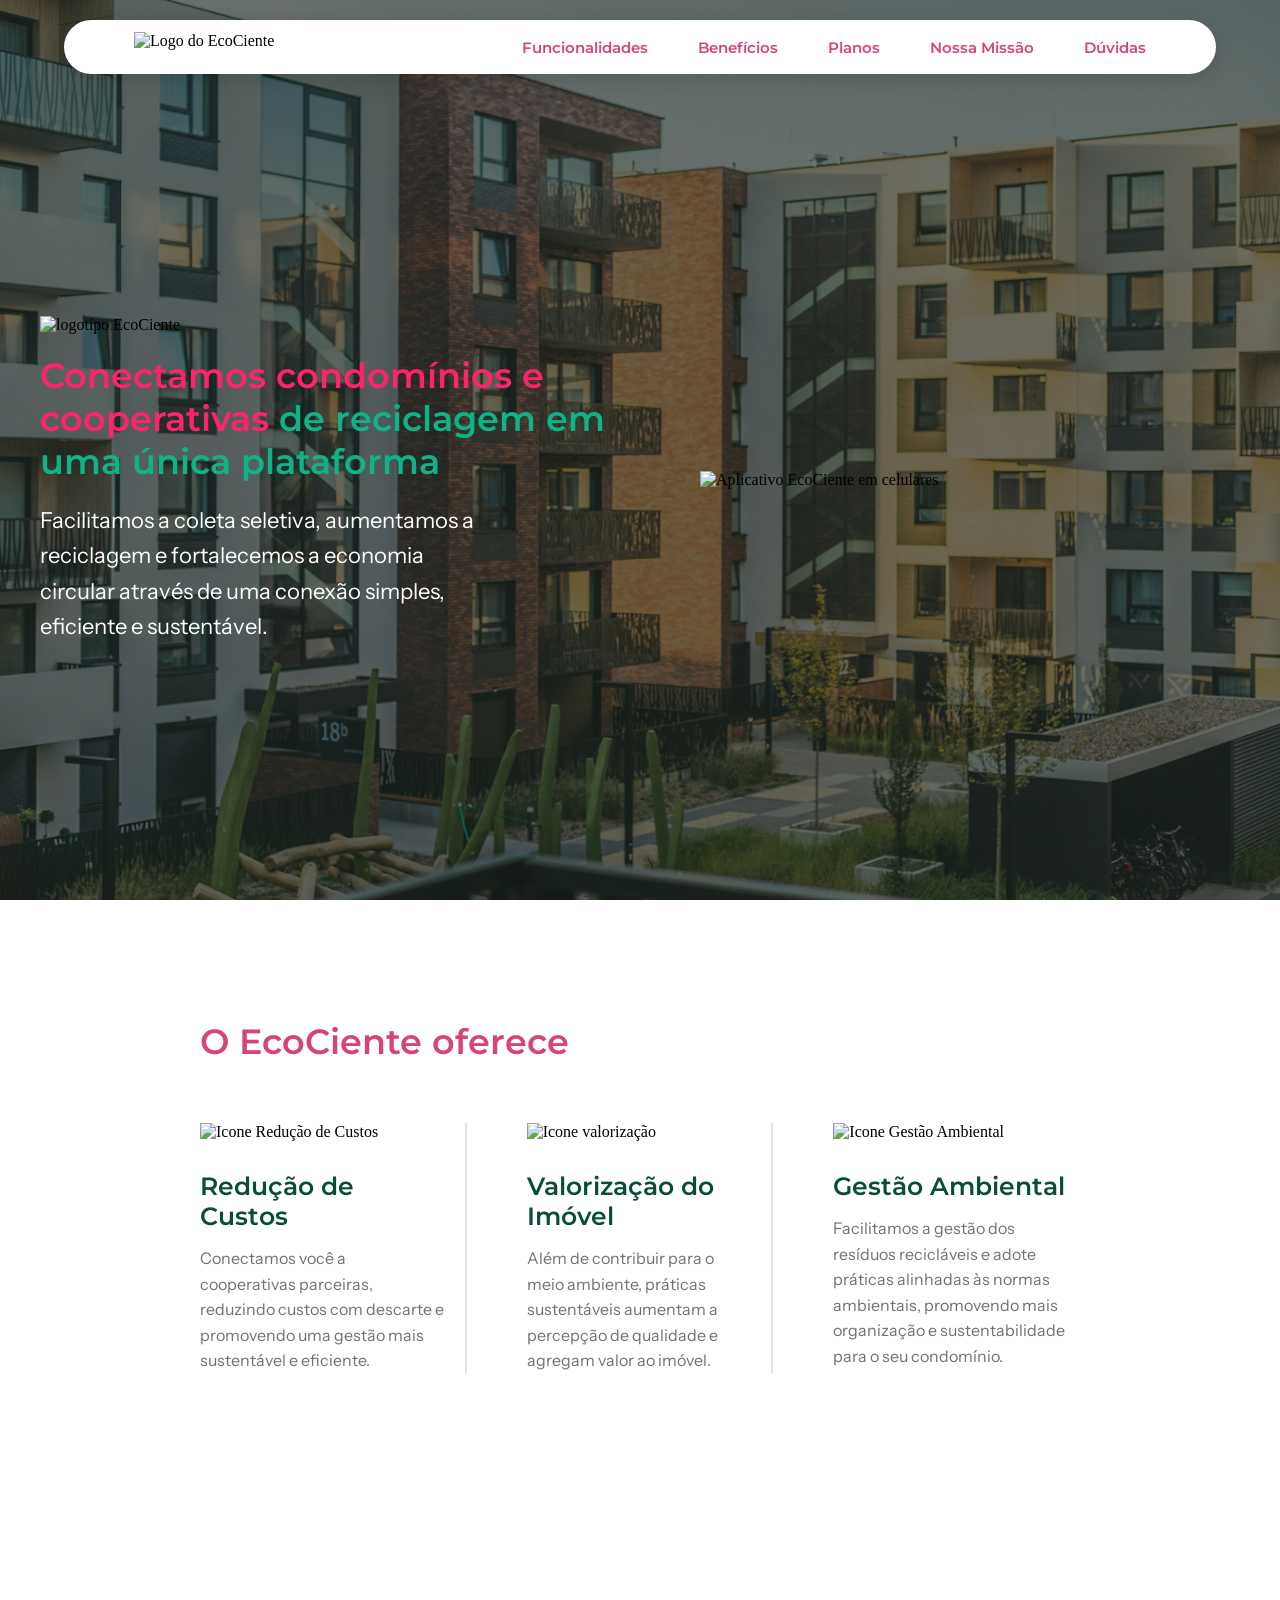
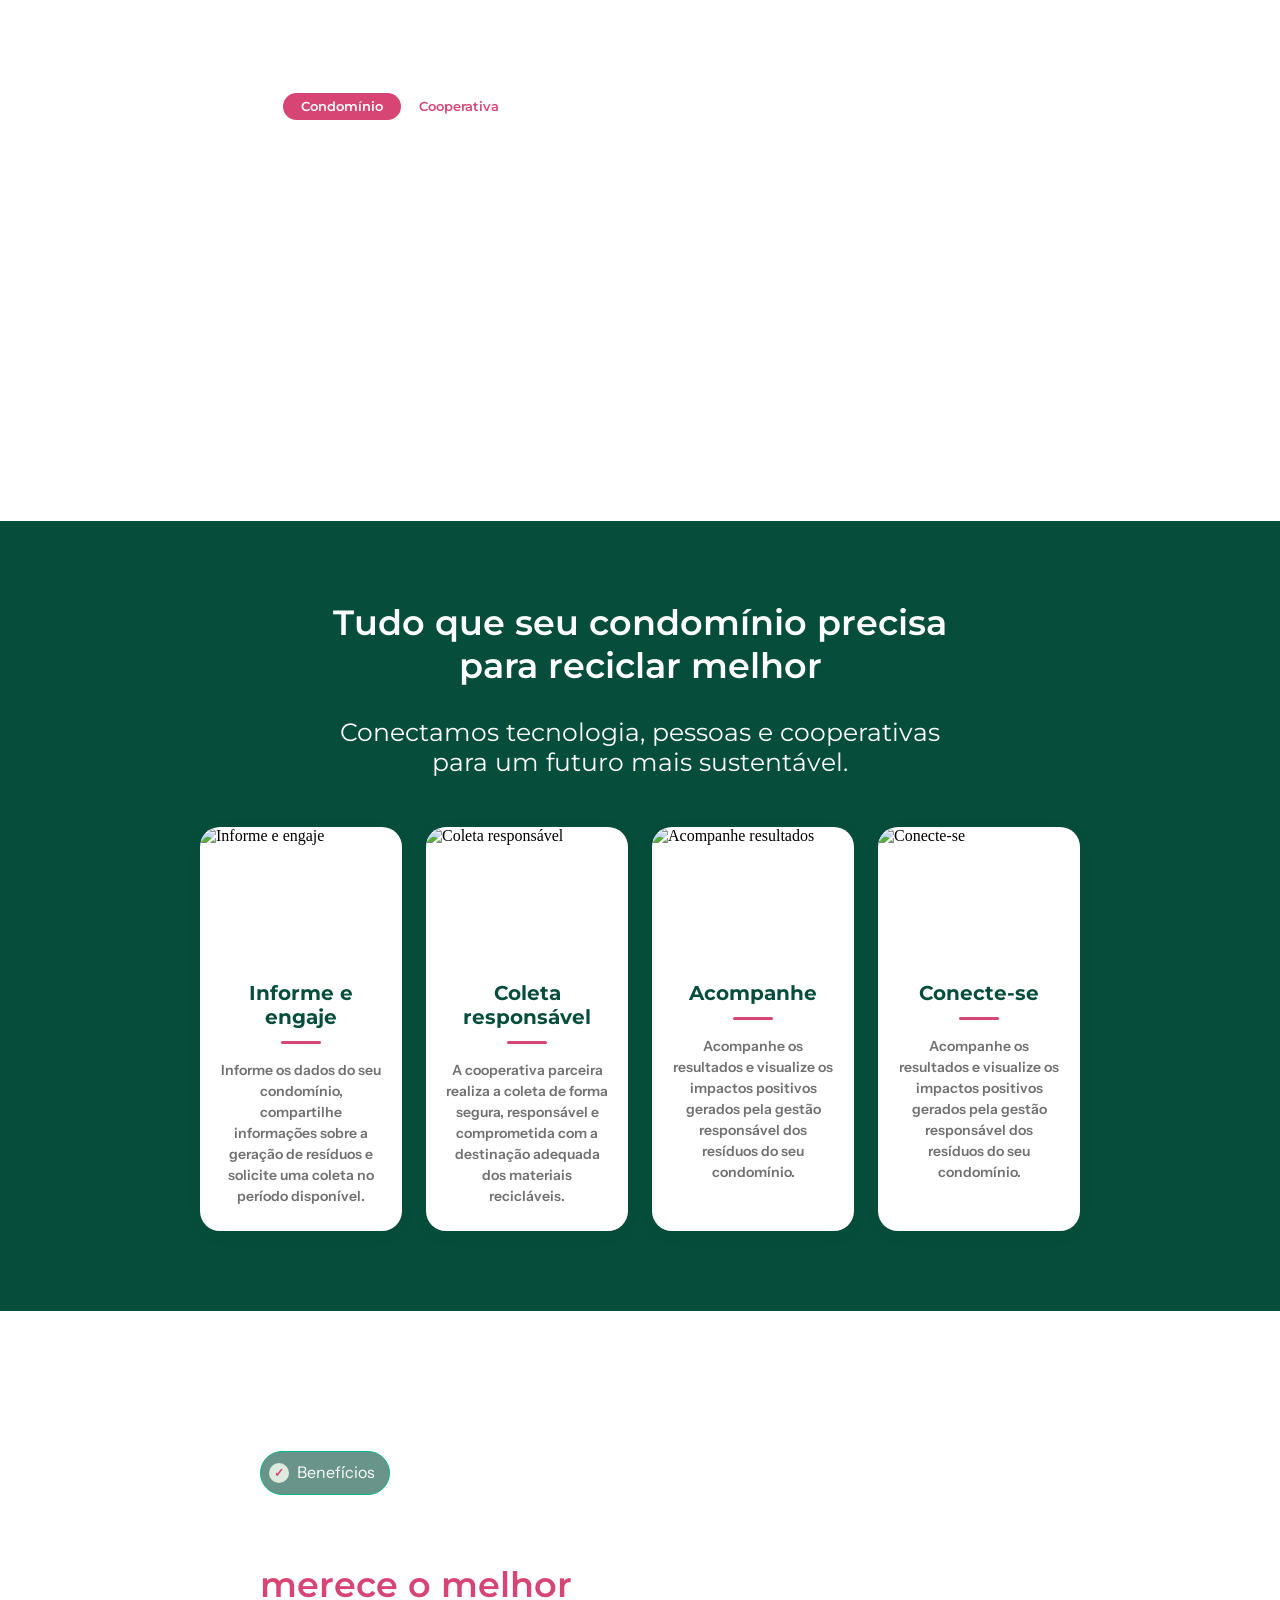
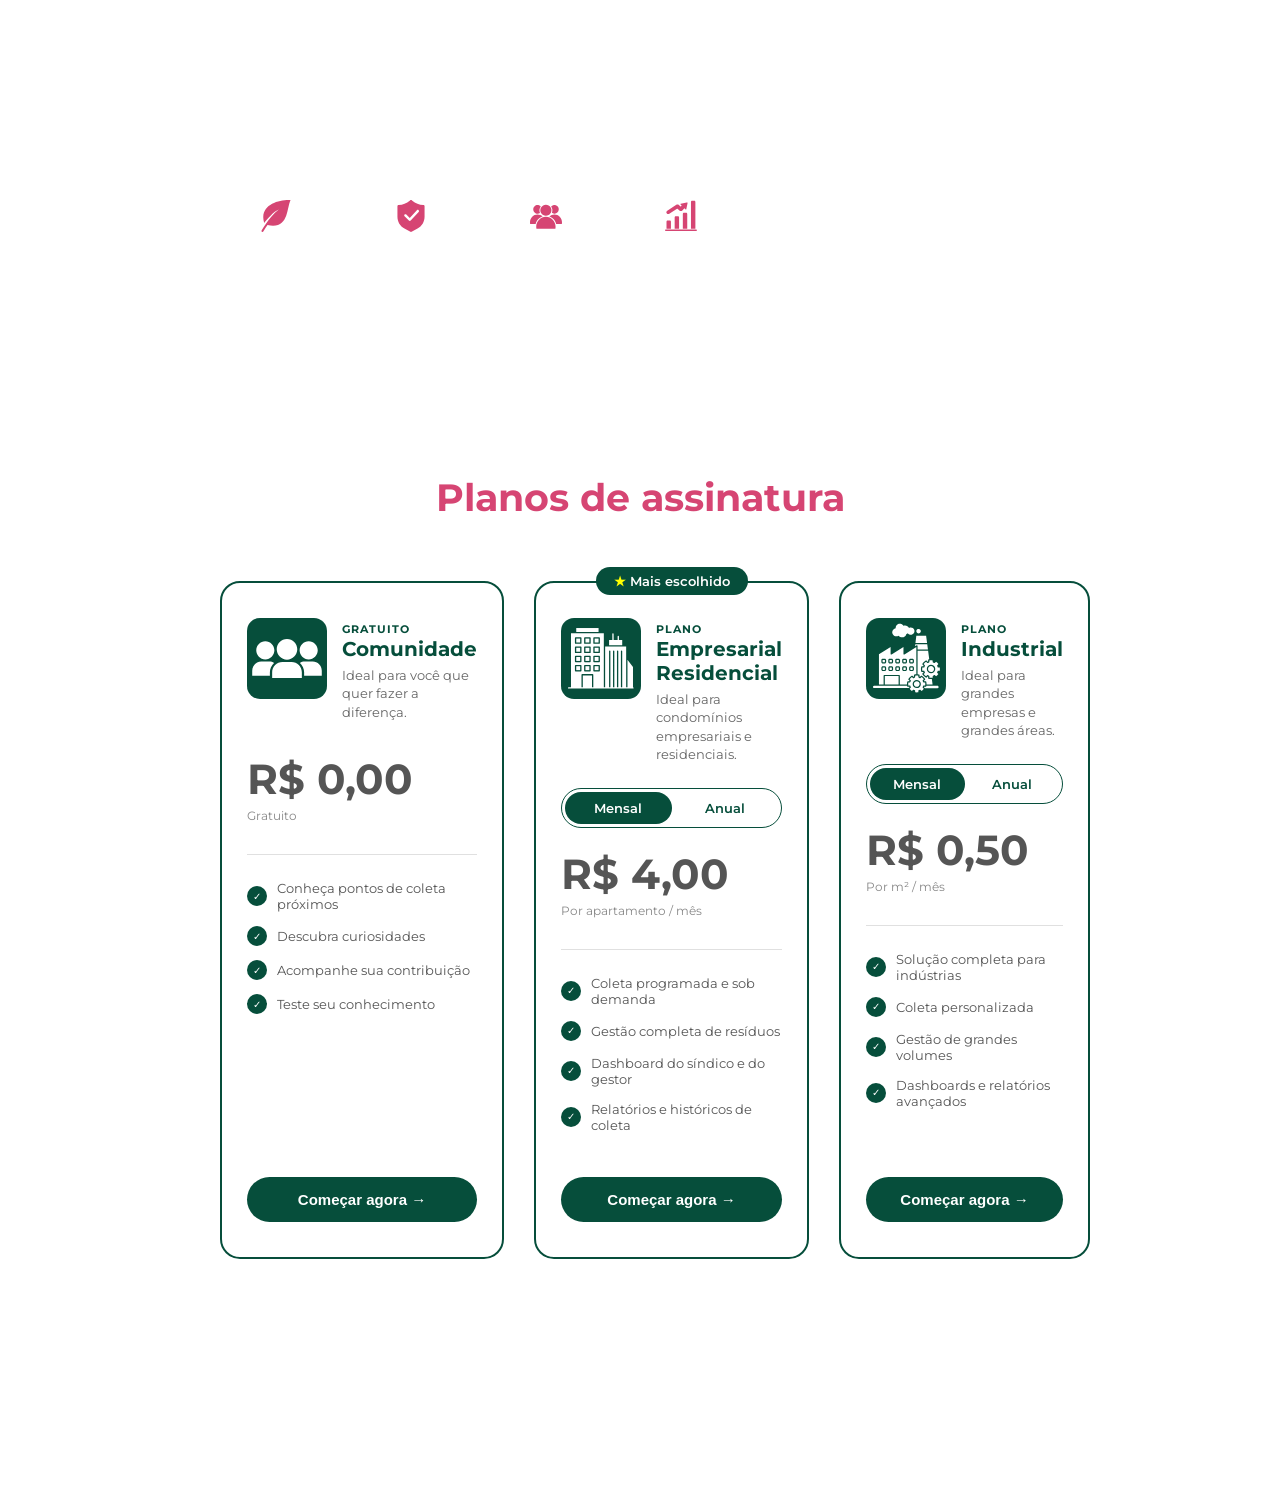
==== index.html @ c1c499c4 "refactor: Aprimora a responsividade e o os códigos CSS e HTML" ====
<!DOCTYPE html>
<html lang="pt-BR">
<head>
    <meta charset="UTF-8">
    <meta name="viewport" content="width=device-width, initial-scale=1.0">
    <title>EcoCiente</title>
    <link rel="icon" href="assets/favicon.png">
    <link rel="preconnect" href="https://fonts.googleapis.com">
    <link rel="preconnect" href="https://fonts.gstatic.com" crossorigin>
    <link href="https://fonts.googleapis.com/css2?family=Instrument+Sans:ital,wght@0,400..700;1,400..700&display=swap" rel="stylesheet">
    <link href="https://fonts.googleapis.com/css2?family=Montserrat:wght@400;500;600;700&display=swap" rel="stylesheet">
    <link rel="stylesheet" href="style.css">
</head>
<body>
    <div class="site-ajuste">
        <header class="header">
            <nav class="navbar">
                <div class="logotipo-navbar">
                    <img src="assets/logotipo-preto.svg" alt="Logo do EcoCiente">
                </div>

                <input type="checkbox" id="abrir-menu" class="entrada-menu">
                <label for="abrir-menu" class="botao-menu" aria-label="Abrir menu">
                    <span></span><span></span><span></span>
                </label>

                <ul class="links-navbar">
                    <li><a href="#funcionalidades">Funcionalidades</a></li>
                    <li><a href="#beneficios">Benefícios</a></li>
                    <li><a href="#planos">Planos</a></li>
                    <li><a href="#nossaMissao">Nossa Missão</a></li>
                    <li><a href="#duvidas">Dúvidas</a></li>
                </ul>
            </nav>
        </header>

        <section class="hero">
            <div class="container-hero">
                <div class="conteudo-hero">
                    <div class="logotipo-hero">
                        <img src="assets/logotipo.svg" alt="logotipo EcoCiente">
                    </div>
                    <h1 class="titulo-rosa titulo-hero">
                        Conectamos condomínios e cooperativas
                        <span class="titulo-hero-verde">de reciclagem em uma única plataforma</span>
                    </h1>
                    <p class="descricao-hero">
                        Facilitamos a coleta seletiva, aumentamos a reciclagem e fortalecemos a economia circular através de uma conexão simples, eficiente e sustentável.
                    </p>
                </div>
                <div class="mockups-hero">
                    <img src="assets/celularesHero.png" alt="Aplicativo EcoCiente em celulares">
                </div>
            </div>
        </section>

        <div class="container">
            <h2 class="titulo-rosa titulo-secao">O EcoCiente oferece</h2>
            <div class="oferece">
                <div class="card-oferece">
                    <div class="icone-oferece">
                        <img src="assets/icone-grafico.svg" alt="Icone Redução de Custos">
                    </div>
                    <span class="titulo-verde titulo-card-oferece">Redução de Custos</span>
                    <p class="texto-oferece">Conectamos você a cooperativas parceiras, reduzindo custos com descarte e promovendo uma gestão mais sustentável e eficiente.</p>
                </div>
                <div class="card-oferece">
                    <div class="icone-oferece">
                        <img src="assets/icone-dinheiro.svg" alt="Icone valorização">
                    </div>
                    <span class="titulo-verde titulo-card-oferece">Valorização do Imóvel</span>
                    <p class="texto-oferece">Além de contribuir para o meio ambiente, práticas sustentáveis aumentam a percepção de qualidade e agregam valor ao imóvel.</p>
                </div>
                <div class="card-oferece">
                    <div class="icone-oferece">
                        <img src="assets/icone-arvore.svg" alt="Icone Gestão Ambiental">
                    </div>
                    <span class="titulo-verde titulo-card-oferece">Gestão Ambiental</span>
                    <p class="texto-oferece">Facilitamos a gestão dos resíduos recicláveis e adote práticas alinhadas às normas ambientais, promovendo mais organização e sustentabilidade para o seu condomínio.</p>
                </div>
            </div>

            <div class="card-cond-coop">
                <h2 class="titulo-branco titulo-cond-coop">Com o EcoCiente você ganha:</h2>
                <input type="radio" id="entrada-abas-condominio" name="modo-card" checked>
                <input type="radio" id="entrada-abas-cooperativa" name="modo-card">

                <div class="chave-alterar">
                    <label for="entrada-abas-condominio" class="botao-alterar">Condomínio</label>
                    <label for="entrada-abas-cooperativa" class="botao-alterar">Cooperativa</label>
                </div>

                <ul class="lista-check lista-vantagens-condominio">
                    <li class="item-vantagem">Redução de custos com descarte de resíduos.</li>
                    <li class="item-vantagem">Valorização de imóvel.</li>
                    <li class="item-vantagem">Cumprimento de leis ambientais.</li>
                    <li class="item-vantagem">Impacto positivo na comunidade.</li>
                </ul>

                <ul class="lista-check lista-vantagens-cooperativa">
                    <li class="item-vantagem">Aumento do volume de materiais recicláveis.</li>
                    <li class="item-vantagem">Conexão com novos condomínios e parceiros.</li>
                    <li class="item-vantagem">Fortalecimento da atividade de cooperativas.</li>
                    <li class="item-vantagem">Maior organização e eficiência nas coletas.</li>
                </ul>
            </div>

            <div class="container-verde" id="funcionalidades">
                <h2 class="titulo-branco titulo-funcionalidades">Tudo que seu condomínio precisa para reciclar melhor</h2>
                <p class="subtitulo-funcionalidades">Conectamos tecnologia, pessoas e cooperativas para um futuro mais sustentável.</p>

                <ul class="lista-funcionalidades">
                    <li class="card-funcionalidades">
                        <div class="imagem-funcionalidades">
                            <img src="assets/informe.png" alt="Informe e engaje">
                        </div>
                        <div class="conteudo-card-func">
                            <h3 class="titulo-verde">Informe e engaje</h3>
                            <span class="linha-rosa"></span>
                            <p class="texto-card-func">Informe os dados do seu condomínio, compartilhe informações sobre a geração de resíduos e solicite uma coleta no período disponível.</p>
                        </div>
                    </li>

                    <li class="card-funcionalidades">
                        <div class="imagem-funcionalidades">
                            <img src="assets/coleta.png" alt="Coleta responsável">
                        </div>
                        <div class="conteudo-card-func">
                            <h3 class="titulo-verde">Coleta responsável</h3>
                            <span class="linha-rosa"></span>
                            <p class="texto-card-func">A cooperativa parceira realiza a coleta de forma segura, responsável e comprometida com a destinação adequada dos materiais recicláveis.</p>
                        </div>
                    </li>

                    <li class="card-funcionalidades">
                        <div class="imagem-funcionalidades">
                            <img src="assets/acompanhe-resultados.png" alt="Acompanhe resultados">
                        </div>
                        <div class="conteudo-card-func">
                            <h3 class="titulo-verde">Acompanhe</h3>
                            <span class="linha-rosa"></span>
                            <p class="texto-card-func">Acompanhe os resultados e visualize os impactos positivos gerados pela gestão responsável dos resíduos do seu condomínio.</p>
                        </div>
                    </li>

                    <li class="card-funcionalidades">
                        <div class="imagem-funcionalidades">
                            <img src="assets/conecte.png" alt="Conecte-se">
                        </div>
                        <div class="conteudo-card-func">
                            <h3 class="titulo-verde">Conecte-se</h3>
                            <span class="linha-rosa"></span>
                            <p class="texto-card-func">Acompanhe os resultados e visualize os impactos positivos gerados pela gestão responsável dos resíduos do seu condomínio.</p>
                        </div>
                    </li>
                </ul>
            </div>

            <section class="beneficios" id="beneficios">
                <div class="descricao-beneficios">
                    <div class="badge-beneficios">
                        <span class="icone-check">✓</span>
                        <span>Benefícios</span>
                    </div>
                    <div class="titulo-branco titulo-beneficios">
                        <p>Seu condomínio <span class="titulo-rosa">merece o melhor</span></p>
                    </div>
                    <p class="texto-beneficios">Nosso app foi criado para simplificar a gestão de resíduos em condomínios e conectar você às cooperativas de reciclagem. Com ele, você acompanha coletas, registros e parcerias com praticidade, segurança e transparência.</p>

                    <div class="grid-icones-beneficios">
                        <div class="item-icone-beneficio">
                            <img src="assets/icone-folha-rosa.svg" alt="Sustentabilidade">
                            <span>Sustentabilidade na prática</span>
                        </div>
                        <div class="item-icone-beneficio">
                            <img src="assets/icone-shield-rosa.svg" alt="Gestão">
                            <span>Gestão que transforma</span>
                        </div>
                        <div class="item-icone-beneficio">
                            <img src="assets/people-icon-rosa.svg" alt="Parcerias">
                            <span>Parcerias que fazem a diferença</span>
                        </div>
                        <div class="item-icone-beneficio">
                            <img src="assets/grafico-icon-rosa.svg" alt="Resultados">
                            <span>Resultados que geram impacto</span>
                        </div>
                    </div>
                </div>
            </section>

            <section class="planos" id="planos">
                <h2 class="titulo-planos">Planos de assinatura</h2>

                <div class="grid-planos">
                    <article class="card-plano">
                        <div class="cabecalho-card">
                            <img src="assets/icone-comunidade.svg" alt="Ícone Comunidade" class="icone-plano">
                            <div>
                                <span class="subtitulo-card">GRATUITO</span>
                                <h3 class="nome-plano">Comunidade</h3>
                                <p class="descricao-plano">Ideal para você que quer fazer a diferença.</p>
                            </div>
                        </div>

                        <div class="preco-container">
                            <span class="valor">R$ 0,00</span>
                            <span class="periodo">Gratuito</span>
                        </div>

                        <hr class="divisor-card">

                        <ul class="lista-recursos">
                            <li><span class="check-icone">✓</span> Conheça pontos de coleta próximos</li>
                            <li><span class="check-icone">✓</span> Descubra curiosidades</li>
                            <li><span class="check-icone">✓</span> Acompanhe sua contribuição</li>
                            <li><span class="check-icone">✓</span> Teste seu conhecimento</li>
                        </ul>

                        <button class="botao-plano">Começar agora &rarr;</button>
                    </article>

                    <article class="card-plano card-destaque">
                        <div class="tag-destaque"><span class="estrela-destaque">★</span> Mais escolhido</div>

                        <div class="cabecalho-card">
                            <img src="assets/icone-empresarial-residencial.svg" alt="Ícone Empresarial" class="icone-plano">
                            <div>
                                <span class="subtitulo-card">PLANO</span>
                                <h3 class="nome-plano">Empresarial Residencial</h3>
                                <p class="descricao-plano">Ideal para condomínios empresariais e residenciais.</p>
                            </div>
                        </div>

                        <input type="radio" id="mensal-empresarial" name="periodo-empresarial" checked>
                        <input type="radio" id="anual-empresarial" name="periodo-empresarial">

                        <div class="chave-alterar-plano">
                            <label for="mensal-empresarial" class="botao-periodo">Mensal</label>
                            <label for="anual-empresarial" class="botao-periodo">Anual</label>
                        </div>

                        <div class="preco-container preco-mensal">
                            <span class="valor">R$ 4,00</span>
                            <span class="periodo">Por apartamento / mês</span>
                        </div>

                        <div class="preco-container preco-anual">
                            <div class="header-preco-anual">
                                <span class="valor">R$ 3,40</span>
                                <span class="badge-desconto-card">-15%</span>
                            </div>
                            <span class="periodo">Por apartamento / anual</span>
                        </div>

                        <hr class="divisor-card">

                        <ul class="lista-recursos">
                            <li><span class="check-icone">✓</span> Coleta programada e sob demanda</li>
                            <li><span class="check-icone">✓</span> Gestão completa de resíduos</li>
                            <li><span class="check-icone">✓</span> Dashboard do síndico e do gestor</li>
                            <li><span class="check-icone">✓</span> Relatórios e históricos de coleta</li>
                        </ul>

                        <button class="botao-plano">Começar agora &rarr;</button>
                    </article>

                    <article class="card-plano">
                        <div class="cabecalho-card">
                            <img src="assets/icone-industrial.svg" alt="Ícone Industrial" class="icone-plano">
                            <div>
                                <span class="subtitulo-card">PLANO</span>
                                <h3 class="nome-plano">Industrial</h3>
                                <p class="descricao-plano">Ideal para grandes empresas e grandes áreas.</p>
                            </div>
                        </div>

                        <input type="radio" id="mensal-industrial" name="periodo-industrial" checked>
                        <input type="radio" id="anual-industrial" name="periodo-industrial">

                        <div class="chave-alterar-plano">
                            <label for="mensal-industrial" class="botao-periodo">Mensal</label>
                            <label for="anual-industrial" class="botao-periodo">Anual</label>
                        </div>

                        <div class="preco-container preco-mensal">
                            <span class="valor">R$ 0,50</span>
                            <span class="periodo">Por m² / mês</span>
                        </div>

                        <div class="preco-container preco-anual">
                            <div class="header-preco-anual">
                                <span class="valor">R$ 0,42</span>
                                <span class="badge-desconto-card">-15%</span>
                            </div>
                            <span class="periodo">Por m² / anual</span>
                        </div>

                        <hr class="divisor-card">

                        <ul class="lista-recursos">
                            <li><span class="check-icone">✓</span> Solução completa para indústrias</li>
                            <li><span class="check-icone">✓</span> Coleta personalizada</li>
                            <li><span class="check-icone">✓</span> Gestão de grandes volumes</li>
                            <li><span class="check-icone">✓</span> Dashboards e relatórios avançados</li>
                        </ul>

                        <button class="botao-plano">Começar agora &rarr;</button>
                    </article>
                </div>
            </section>
        </div>
    </div>
</body>
</html>
---- style.css ----
﻿* {
    margin: 0;
    padding: 0;
    box-sizing: border-box;
}

:root {
    --espaco-pequeno: 16px;
    --espaco-medio: 32px;
    --espaco-grande: 64px;
    --espaco-secao: 120px;
    --margem-lateral: 200px;
}

html {
    scroll-behavior: smooth;
}

body {
    background-color: white;
}

img {
    max-width: 100%;
}

/* ----- Faz com que o navbar não cubra os títulos durante a transição ----- */
[id] {
    scroll-margin-top: 110px;
}

h2, h3, h4 {
    margin-bottom: 30px;
}

/* Evita que a tela scrolle de forma horizontal */
.site-ajuste {
    width: 100%;
    overflow-x: clip;
}

/* ---------- Tipografia ---------- */

.titulo-branco,
.titulo-rosa,
.titulo-verde {
    font-family: 'Montserrat', 'Instrument Sans', sans-serif;
    font-weight: 600;
    font-size: clamp(24px, 3.4vw, 35px);
}

.titulo-branco { color: #ffffff; }
.titulo-rosa   { color: #D64573; }
.titulo-verde  { color: #064E3B; }

.texto-padrao {
    font-size: 16px;
    font-weight: 400;
    color: #717171;
}

/* ---------- Navbar ---------- */

.header {
    position: fixed;
    top: 20px;
    width: 100%;
    display: flex;
    justify-content: center;
    z-index: 1000;
}

.navbar {
    background-color: white;
    width: 90%;
    padding: 12px 30px;
    border-radius: 144px;
    display: flex;
    justify-content: space-between;
    align-items: center;
    box-shadow: 0 4px 20px rgba(0, 0, 0, 0.15);
}

.logotipo-navbar {
    margin-left: 40px;
    display: flex;
    align-items: center;
}

.logotipo-navbar img {
    height: 30px;
}

.links-navbar {
    display: flex;
    gap: 50px;
    margin-right: 40px;
    list-style: none;
}

.links-navbar a {
    font-family: 'Montserrat', 'Instrument Sans', sans-serif;
    text-decoration: none;
    color: #D64573;
    font-size: 15px;
    font-weight: 600;
    transition: opacity 0.2s;
    white-space: nowrap;
}

.links-navbar a:hover {
    opacity: 0.7;
}

/* Botão hamburguer (só aparece no mobile) */
.entrada-menu {
    display: none;
}

.botao-menu {
    display: none;
    flex-direction: column;
    justify-content: center;
    gap: 5px;
    width: 34px;
    height: 34px;
    padding: 6px;
    cursor: pointer;
}

.botao-menu span {
    display: block;
    height: 2px;
    width: 100%;
    background-color: #D64573;
    border-radius: 2px;
    transition: transform 0.3s ease, opacity 0.2s ease;
}

/* ---------- Hero ---------- */

.hero {
    position: sticky;
    top: 0;
    width: 100%;
    min-height: 100dvh;
    z-index: 1;
    background: url('assets/fundoHero.jpg') center/cover no-repeat;
    display: flex;
    align-items: center;
    justify-content: center;
    padding: 120px 20px 60px;
}

.container-hero {
    max-width: 1200px;
    width: 100%;
    display: grid;
    grid-template-columns: 1fr 1fr;
    gap: 40px;
    align-items: center;
}

.conteudo-hero {
    display: flex;
    flex-direction: column;
    gap: 20px;
}

.logotipo-hero img {
    height: 35px;
    width: auto;
}

.titulo-hero {
    color: #FE2469;
}

.titulo-hero-verde {
    color: #0EB488;
}

.descricao-hero {
    font-family: 'Instrument Sans', 'Montserrat', sans-serif;
    font-size: clamp(16px, 1.8vw, 22px);
    line-height: 1.6;
    color: white;
    max-width: 450px;
}

.mockups-hero img {
    width: 100%;
    max-width: 500px;
    display: block;
    margin: 0 auto;
}

/* ---------- Container principal ---------- */

.container {
    padding: var(--espaco-secao) var(--margem-lateral);
    position: relative;
    z-index: 2;
    background-color: white;
    border-radius: 40px 40px 0 0;
}

/* ---------- O EcoCiente oferece ---------- */

.titulo-secao {
    padding-bottom: 30px;
}

.oferece {
    display: grid;
    grid-template-columns: repeat(3, 1fr);
    gap: 40px;
}

.card-oferece {
    padding: 0 20px;
}

.card-oferece:first-child {
    padding-left: 0;
}

.card-oferece:last-child {
    padding-right: 0;
}

.card-oferece:not(:last-child) {
    border-right: 2px solid #DFEADE;
}

.titulo-card-oferece {
    font-size: clamp(19px, 2.2vw, 25px);
}

.texto-oferece {
    font-family: 'Instrument Sans', sans-serif;
    padding-top: 15px;
    font-size: 16px;
    line-height: 1.6;
    color: #717171;
    max-width: 280px;
}

.icone-oferece {
    display: flex;
    align-items: flex-start;
    justify-content: flex-start;
    padding-bottom: 30px;
}

/* ---------- Card condomínio / cooperativa ---------- */

.card-cond-coop {
    margin-top: 120px;
    position: relative;
    border-radius: 24px;
    background-image: url(assets/prediosAvenida.png);
    background-size: cover;
    background-position: center;
    padding: 80px;
}

.titulo-cond-coop {
    max-width: 380px;
}

.conteudo-card {
    position: relative;
    z-index: 3;
}

.lista-check {
    list-style: none;
    padding: 0;
}

.lista-check li {
    display: flex;
    align-items: center;
    gap: 12px;
    color: white;
    line-height: 1.4;
    margin-bottom: 12px;
}

.item-vantagem {
    font-family: 'Instrument Sans', sans-serif;
    font-size: clamp(15px, 2vw, 20px);
    font-weight: 500;
}

.lista-check li::before {
    flex-shrink: 0;
    content: '';
    display: inline-block;
    width: 30px;
    height: 30px;
    background-image: url('assets/check.svg');
    background-size: contain;
    background-repeat: no-repeat;
    background-position: center;
}

input[name="modo-card"] {
    display: none;
}

.chave-alterar {
    display: inline-flex;
    background-color: #ffffff;
    padding: 3px;
    border-radius: 50px;
    margin-bottom: 30px;
    max-width: 100%;
}

.botao-alterar {
    border: none;
    background: transparent;
    padding: 6px 18px;
    font-family: 'Montserrat', 'Instrument Sans', sans-serif;
    font-size: 0.8rem;
    font-weight: 600;
    border-radius: 50px;
    color: #D64573;
    cursor: pointer;
    transition: all 0.5s ease;
    user-select: none;
    white-space: nowrap;
}

#entrada-abas-condominio:checked ~ .chave-alterar label[for="entrada-abas-condominio"] {
    background-color: #D64573;
    color: #ffffff;
}

#entrada-abas-cooperativa:checked ~ .chave-alterar label[for="entrada-abas-cooperativa"] {
    background-color: #D64573;
    color: #ffffff;
}

.lista-vantagens-condominio,
.lista-vantagens-cooperativa {
    display: none;
}

#entrada-abas-condominio:checked ~ .lista-vantagens-condominio {
    display: flex;
    flex-direction: column;
}

#entrada-abas-cooperativa:checked ~ .lista-vantagens-cooperativa {
    display: flex;
    flex-direction: column;
}

.card-cond-coop:has(#entrada-abas-cooperativa:checked) {
    background-image: url('assets/imagemCatadores.png');
    background-size: cover;
    background-position: center;
}

/* ---------- Funcionalidades (faixa verde) ---------- */

.container-verde {
    position: relative;
    margin-top: 120px;
    background-color: #064E3B;
    padding: 80px var(--margem-lateral);
    margin-left: calc(var(--margem-lateral) * -1);
    margin-right: calc(var(--margem-lateral) * -1);
}

.titulo-funcionalidades {
    text-align: center;
    max-width: 650px;
    margin: 0 auto 30px;
}

.subtitulo-funcionalidades {
    font-family: 'Montserrat', 'Instrument Sans', sans-serif;
    color: #ffffff;
    font-size: clamp(16px, 2vw, 25px);
    font-weight: 400;
    text-align: center;
    margin: 30px auto 0;
    max-width: 640px;
}

.lista-funcionalidades {
    display: grid;
    grid-template-columns: repeat(4, 1fr);
    gap: 24px;
    list-style: none;
    margin-top: 50px;
    padding: 0;
}

.card-funcionalidades {
    background-color: #ffffff;
    border-radius: 20px;
    overflow: hidden;
    display: flex;
    flex-direction: column;
    box-shadow: 0 4px 15px rgba(0, 0, 0, 0.05);
    min-height: 368px;
}

.imagem-funcionalidades img {
    width: 100%;
    height: 130px;
    object-fit: cover;
    display: block;
}

.conteudo-card-func {
    padding: 24px 20px;
    text-align: center;
    display: flex;
    flex-direction: column;
    align-items: center;
    flex-grow: 1;
}

.conteudo-card-func h3 {
    color: #064E3B;
    font-size: 20px;
    font-weight: 700;
    margin-bottom: 12px;
}

.linha-rosa {
    width: 40px;
    height: 3px;
    background-color: #D64573;
    border-radius: 2px;
    margin-bottom: 16px;
}

.texto-card-func {
    font-family: 'Instrument Sans', sans-serif;
    color: #717171;
    font-size: 14px;
    font-weight: 600;
    line-height: 1.5;
}

/* ---------- Benefícios ---------- */

.beneficios {
    max-width: 1200px;
    margin: 80px auto;
    background: url('assets/imagemCasas.png') center/cover no-repeat;
    border-radius: 30px;
    padding: 60px;
    color: #ffffff;
    display: flex;
    flex-direction: column;
    align-items: flex-start;
}

.descricao-beneficios {
    max-width: 520px;
    font-size: 18px;
    line-height: 1.6;
    color: #ffffff;
    font-family: 'Instrument Sans', sans-serif;
    display: flex;
    flex-direction: column;
    gap: 25px;
}

.badge-beneficios {
    display: inline-flex;
    align-items: center;
    gap: 8px;
    border: 1.5px solid #0EB488;
    background: rgba(6, 78, 59, 0.6);
    padding: 8px;
    border-radius: 50px;
    font-size: 16px;
    width: 130px;
}

.icone-check {
    background-color: #DFEADE;
    color: #D64573;
    border-radius: 50%;
    width: 20px;
    height: 20px;
    display: flex;
    align-items: center;
    justify-content: center;
    font-size: 12px;
    font-weight: bold;
    flex-shrink: 0;
}

.titulo-beneficios {
    line-height: normal;
    max-width: 390px;
}

.titulo-beneficios .titulo-rosa {
    font-size: inherit;
}

.texto-beneficios {
    max-width: 390px;
}

.grid-icones-beneficios {
    display: grid;
    grid-template-columns: repeat(4, 1fr);
    gap: 20px;
    width: 100%;
    max-width: 650px;
}

.item-icone-beneficio {
    display: flex;
    flex-direction: column;
    align-items: flex-start;
    gap: 12px;
    border-right: 1px solid rgba(255, 255, 255, 0.3);
    padding-right: 12px;
}

.item-icone-beneficio:last-child {
    border-right: none;
}

.item-icone-beneficio img {
    width: 32px;
    height: 32px;
}

.item-icone-beneficio span {
    font-size: 13px;
    line-height: 1.3;
    color: #ffffff;
}

/* ---------- Planos ---------- */

.planos {
    max-width: 1200px;
    margin: var(--espaco-secao) auto;
    padding: 0 20px;
    font-family: 'Montserrat', sans-serif;
}

.titulo-planos {
    text-align: center;
    color: #D64573;
    font-size: clamp(26px, 3.6vw, 38px);
    font-weight: 700;
    margin-bottom: 60px;
}

.grid-planos {
    display: grid;
    grid-template-columns: repeat(3, 1fr);
    gap: 30px;
}

.card-plano {
    border: 2px solid #064E3B;
    border-radius: 20px;
    padding: 35px 25px;
    display: flex;
    flex-direction: column;
    justify-content: space-between;
    position: relative;
    background-color: #ffffff;
}

.tag-destaque {
    position: absolute;
    top: -16px;
    left: 50%;
    transform: translateX(-50%);
    background-color: #064E3B;
    color: #ffffff;
    font-size: 13px;
    font-weight: 600;
    padding: 6px 18px;
    border-radius: 50px;
    white-space: nowrap;
}

.estrela-destaque {
    color: yellow;
}

.cabecalho-card {
    display: flex;
    gap: 15px;
    align-items: flex-start;
    margin-bottom: 25px;
    min-height: 110px;
}

.descricao-plano {
    font-size: 13px;
    color: #666666;
    line-height: 1.4;
    min-height: 38px;
}

.icone-plano {
    width: 80px;
    max-width: 80px;
    flex-shrink: 0;
}

.subtitulo-card {
    font-size: 11px;
    letter-spacing: 1px;
    color: #064E3B;
    font-weight: 700;
}

.nome-plano {
    font-size: 20px;
    color: #064E3B;
    margin-bottom: 5px;
    line-height: 1.2;
}

input[name^="periodo-"] {
    display: none;
}

.chave-alterar-plano {
    display: flex;
    border: 1px solid #064E3B;
    border-radius: 50px;
    padding: 3px;
    margin-bottom: 20px;
}

.botao-periodo {
    flex: 1;
    text-align: center;
    padding: 8px 0;
    font-size: 13px;
    font-weight: 600;
    color: #064E3B;
    border-radius: 50px;
    cursor: pointer;
    transition: all 0.3s ease;
    user-select: none;
}

#mensal-empresarial:checked ~ .chave-alterar-plano label[for="mensal-empresarial"],
#mensal-industrial:checked ~ .chave-alterar-plano label[for="mensal-industrial"] {
    background-color: #064E3B;
    color: #ffffff;
}

#anual-empresarial:checked ~ .chave-alterar-plano label[for="anual-empresarial"],
#anual-industrial:checked ~ .chave-alterar-plano label[for="anual-industrial"] {
    background-color: #064E3B;
    color: #ffffff;
}

.preco-container {
    margin-bottom: 15px;
}

.valor {
    display: block;
    font-size: clamp(32px, 4vw, 42px);
    font-weight: 700;
    color: #555555;
}

.periodo {
    font-size: 12px;
    color: #888888;
}

.preco-mensal,
.preco-anual {
    display: none;
}

input[id^="mensal-"]:checked ~ .preco-mensal {
    display: block;
}

input[id^="anual-"]:checked ~ .preco-anual {
    display: block;
}

.divisor-card {
    border: none;
    border-top: 1px solid #E0E0E0;
    margin: 15px 0 25px;
}

.lista-recursos {
    list-style: none;
    padding: 0;
    margin-bottom: 30px;
    flex-grow: 1;
    display: flex;
    flex-direction: column;
}

.lista-recursos li {
    display: flex;
    align-items: center;
    gap: 10px;
    font-size: 13px;
    color: #555555;
    margin-bottom: 14px;
}

.check-icone {
    background-color: #064E3B;
    color: #ffffff;
    width: 20px;
    height: 20px;
    border-radius: 50%;
    display: flex;
    align-items: center;
    justify-content: center;
    font-size: 10px;
    flex-shrink: 0;
}

.botao-plano {
    width: 100%;
    margin-top: auto;
    background-color: #064E3B;
    color: #ffffff;
    border: none;
    padding: 14px;
    border-radius: 50px;
    font-size: 15px;
    font-weight: 600;
    cursor: pointer;
    transition: background-color 0.2s ease;
}

.botao-plano:hover {
    background-color: #0EB488;
}

.header-preco-anual {
    display: flex;
    align-items: center;
    gap: 10px;
}

.badge-desconto-card {
    background-color: #D64573;
    color: #ffffff;
    font-size: 12px;
    font-weight: 700;
    padding: 4px 10px;
    border-radius: 50px;
    display: inline-block;
    animation: surgirBadge 0.3s ease;
}

@keyframes surgirBadge {
    from { opacity: 0; transform: scale(0.8); }
    to   { opacity: 1; transform: scale(1); }
}



@media (max-width: 1200px) {
    :root {
        --margem-lateral: 40px;
        --espaco-secao: 90px;
    }

    .navbar {
        width: 94%;
        padding: 12px 24px;
    }

    .logotipo-navbar {
        margin-left: 15px;
    }

    .links-navbar {
        gap: 28px;
        margin-right: 15px;
    }

    .links-navbar a {
        font-size: 13px;
    }

    .container-hero {
        max-width: 1000px;
        padding: 0 20px;
        gap: 30px;
    }

    .titulo-rosa,
    .titulo-verde {
        font-size: 32px;
    }

    .titulo-beneficios {
        line-height: normal;
        max-width: 65%;
    }       

    .descricao-hero {
        font-size: 20px;
    }

    .mockups-hero img {
        max-width: 440px;
    }

    .lista-funcionalidades {
        grid-template-columns: repeat(2, minmax(0, 1fr));
    }

    .grid-planos {
        gap: 20px;
    }

    .card-plano {
        padding: 30px 20px;
    }

    .valor {
        font-size: 36px;
    }
}

@media (max-width: 900px) {

    :root {
        --espaco-secao: 70px;
        --margem-lateral: 30px;
    }

    .navbar {
        width: 94%;
        padding: 10px 16px;
        flex-wrap: wrap;
        border-radius: 28px;
    }

    .logotipo-navbar {
        margin-left: 4px;
    }

    .botao-menu {
        display: flex;
    }

    .links-navbar {
        display: none;
        flex-direction: column;
        width: 100%;
        gap: 0;
        margin: 8px 0 4px;
        border-top: 1px solid #F0E4E9;
    }

    .entrada-menu:checked ~ .links-navbar {
        display: flex;
    }

    .links-navbar li {
        padding: 12px 4px;
    }

    .links-navbar li + li {
        border-top: 1px solid #F7F0F3;
    }

    .links-navbar a {
        font-size: 15px;
    }

    .entrada-menu:checked ~ .botao-menu span:nth-child(1) {
        transform: translateY(7px) rotate(45deg);
    }

    .entrada-menu:checked ~ .botao-menu span:nth-child(2) {
        opacity: 0;
    }

    .entrada-menu:checked ~ .botao-menu span:nth-child(3) {
        transform: translateY(-7px) rotate(-45deg);
    }

    .logotipo-navbar {
        margin-left: 5px;
    }

    .links-navbar {
        gap: 18px;
        margin-right: 5px;
    }

    .links-navbar a {
        font-size: 11px;
    }

    .hero {
        min-height: auto;
        padding: 140px 30px 70px;
    }

    .container-hero {
        grid-template-columns: 1fr;
        text-align: center;
        gap: 40px;
    }

    .conteudo-hero {
        align-items: center;
        gap: 20px;
    }

    .logotipo-hero img {
        height: 32px;
    }

    .titulo-rosa,
    .titulo-verde {
        font-size: 30px;
    }

    .descricao-hero {
        max-width: 650px;
        font-size: 18px;
    }

    .mockups-hero img {
        max-width: 400px;
    }

    .oferece {
        max-width: 100px;
        grid-template-columns: 1fr;
        gap: 30px;
    }

    .card-oferece {
        padding: 0 0 25px;
    }

    .card-oferece:not(:last-child) {
        border-right: none;
        border-bottom: 2px solid #DFEADE;
    }

    .card-oferece:last-child {
        padding-bottom: 0;
    }

    .texto-oferece {
        max-width: 600px;
    }

    .card-cond-coop {
        margin-top: 80px;
        padding: 55px 45px;
    }

    .container-verde {
        margin-top: 80px;
        padding: 70px var(--margem-lateral);
    }

    .lista-funcionalidades {
        grid-template-columns: repeat(2, minmax(0, 1fr));
        gap: 20px;
    }

    .card-funcionalidades {
        min-height: 350px;
    }

    .beneficios {
        margin: 60px auto;
        padding: 50px 40px;
    }

    .descricao-beneficios {
        max-width: 600px;
    }

    .grid-icones-beneficios {
        grid-template-columns: repeat(2, 1fr);
        max-width: 600px;
        gap: 20px;
    }

    .item-icone-beneficio:nth-child(2) {
        border-right: none;
    }

    .planos {
        padding: 0 10px;
    }

    .grid-planos {
        grid-template-columns: 1fr;
        max-width: 550px;
        margin: 0 auto;
        gap: 30px;
    }

    .card-plano {
        width: 100%;
    }

    .cabecalho-card {
        min-height: auto;
    }
}

@media (max-width: 700px) {

    :root {
        --espaco-secao: 55px;
        --margem-lateral: 20px;
    }

    .header {
        top: 10px;
    }

    .logotipo-navbar {
        margin-left: 0;
    }

    .links-navbar {
        width: 100%;
        margin: 0;
        gap: 12px;
        justify-content: center;
        flex-wrap: wrap;
    }

    .links-navbar a {
        font-size: 11px;
    }

    .hero {
        padding: 145px 20px 50px;
    }

    .container-hero {
        gap: 30px;
        padding: 0;
    }

    .logotipo-hero img {
        height: 28px;
        max-width: 100%;
    }

    .titulo-rosa,
    .titulo-verde {
        font-size: 27px;
        line-height: 1.2;
    }

    .descricao-hero {
        font-size: 16px;
        line-height: 1.5;
    }

    .mockups-hero img {
        width: 100%;
        max-width: 330px;
    }

    .container {
        padding: var(--espaco-secao) var(--margem-lateral);
        border-radius: 25px 25px 0 0;
    }

    .titulo-branco,
    .titulo-rosa,
    .titulo-verde {
        font-size: 27px;
    }

    .oferece {
        gap: 25px;
    }

    .card-oferece {
        padding-bottom: 25px;
    }

    .card-oferece .titulo-verde {
        font-size: 21px !important;
    }

    .texto-oferece {
        font-size: 15px;
        line-height: 1.5;
    }

    .card-cond-coop {
        margin-top: 65px;
        padding: 35px 25px;
        border-radius: 20px;
    }

    .card-cond-coop h2 {
        font-size: 25px;
    }

    .chave-alterar {
        width: 100%;
        display: flex;
        margin-bottom: 25px;
    }

    .botao-alterar {
        flex: 1;
        text-align: center;
        padding: 8px 10px;
    }

    .lista-check li {
        align-items: flex-start;
        gap: 10px;
        font-size: 16px !important;
        line-height: 1.4;
    }

    .lista-check li::before {
        width: 25px;
        height: 25px;
    }

    .container-verde {
        margin-top: 60px;
        padding: 55px var(--margem-lateral);
    }

    .container-verde > .titulo-branco {
        font-size: 27px;
    }

    .lista-funcionalidades {
        grid-template-columns: 1fr;
        gap: 20px;
        margin-top: 35px;
    }

    .card-funcionalidades {
        min-height: 0;
    }

    .imagem-funcionalidades img {
        height: 180px;
    }

    .conteudo-card-func {
        padding: 22px 18px 25px;
    }

    .conteudo-card-func h3 {
        font-size: 19px;
    }

    .conteudo-card-func p {
        font-size: 14px;
    }

    .beneficios {
        margin: 50px auto;
        padding: 35px 25px;
        border-radius: 22px;
    }

    .descricao-beneficios {
        max-width: 100%;
        font-size: 16px;
    }

    .grid-icones-beneficios {
        grid-template-columns: 1fr;
        gap: 18px;
        max-width: 100%;
    }

    .item-icone-beneficio,
    .item-icone-beneficio:nth-child(2) {
        border-right: none;
        border-bottom: 1px solid rgba(255, 255, 255, 0.3);
        padding-bottom: 15px;
    }

    .item-icone-beneficio:last-child {
        border-bottom: none;
        padding-bottom: 0;
    }

    .planos {
        margin: 60px auto;
        padding: 0;
    }

    .titulo-planos {
        font-size: 30px;
        margin-bottom: 45px;
    }

    .grid-planos {
        grid-template-columns: 1fr;
        gap: 35px;
    }

    .card-plano {
        padding: 30px 22px;
        border-radius: 18px;
    }

    .icone-plano {
        max-width: 65px;
    }

    .nome-plano {
        font-size: 19px;
    }

    .descricao-plano {
        font-size: 13px;
    }

    .valor {
        font-size: 34px;
    }

    .lista-recursos li {
        font-size: 14px;
        line-height: 1.4;
        align-items: flex-start;
    }

    .botao-plano {
        min-height: 52px;
    }

    .tag-destaque {
        font-size: 11px;
        padding: 6px 14px;
        white-space: nowrap;
    }
}

@media (max-width: 420px) {

    :root {
        --margem-lateral: 16px;
        --espaco-secao: 45px;
    }

    .navbar {
        width: calc(100% - 16px);
        padding: 10px 12px;
    }

    .links-navbar {
        gap: 8px 12px;
    }

    .links-navbar a {
        font-size: 10px;
    }

    .hero {
        padding: 140px 16px 45px;
    }

    .titulo-rosa,
    .titulo-verde {
        font-size: 24px;
    }

    .descricao-hero {
        font-size: 15px;
    }

    .mockups-hero img {
        max-width: 290px;
    }

    .titulo-branco,
    .titulo-rosa,
    .titulo-verde {
        font-size: 24px;
    }

    .titulo-planos {
        font-size: 27px;
    }

    .card-cond-coop {
        padding: 30px 18px;
    }

    .card-cond-coop h2 {
        font-size: 23px;
    }

    .botao-alterar {
        font-size: 12px;
        padding: 8px 6px;
    }

    .lista-check li {
        font-size: 14px !important;
    }

    .container-verde {
        padding: 45px var(--margem-lateral);
    }

    .imagem-funcionalidades img {
        height: 150px;
    }

    .beneficios {
        padding: 30px 20px;
    }

    .badge-beneficios {
        width: auto;
        align-self: flex-start;
    }

    .card-plano {
        padding: 28px 18px;
    }

    .cabecalho-card {
        gap: 10px;
    }

    .icone-plano {
        max-width: 55px;
    }

    .nome-plano {
        font-size: 18px;
    }

    .valor {
        font-size: 30px;
    }

    .botao-plano {
        font-size: 14px;
    }
}
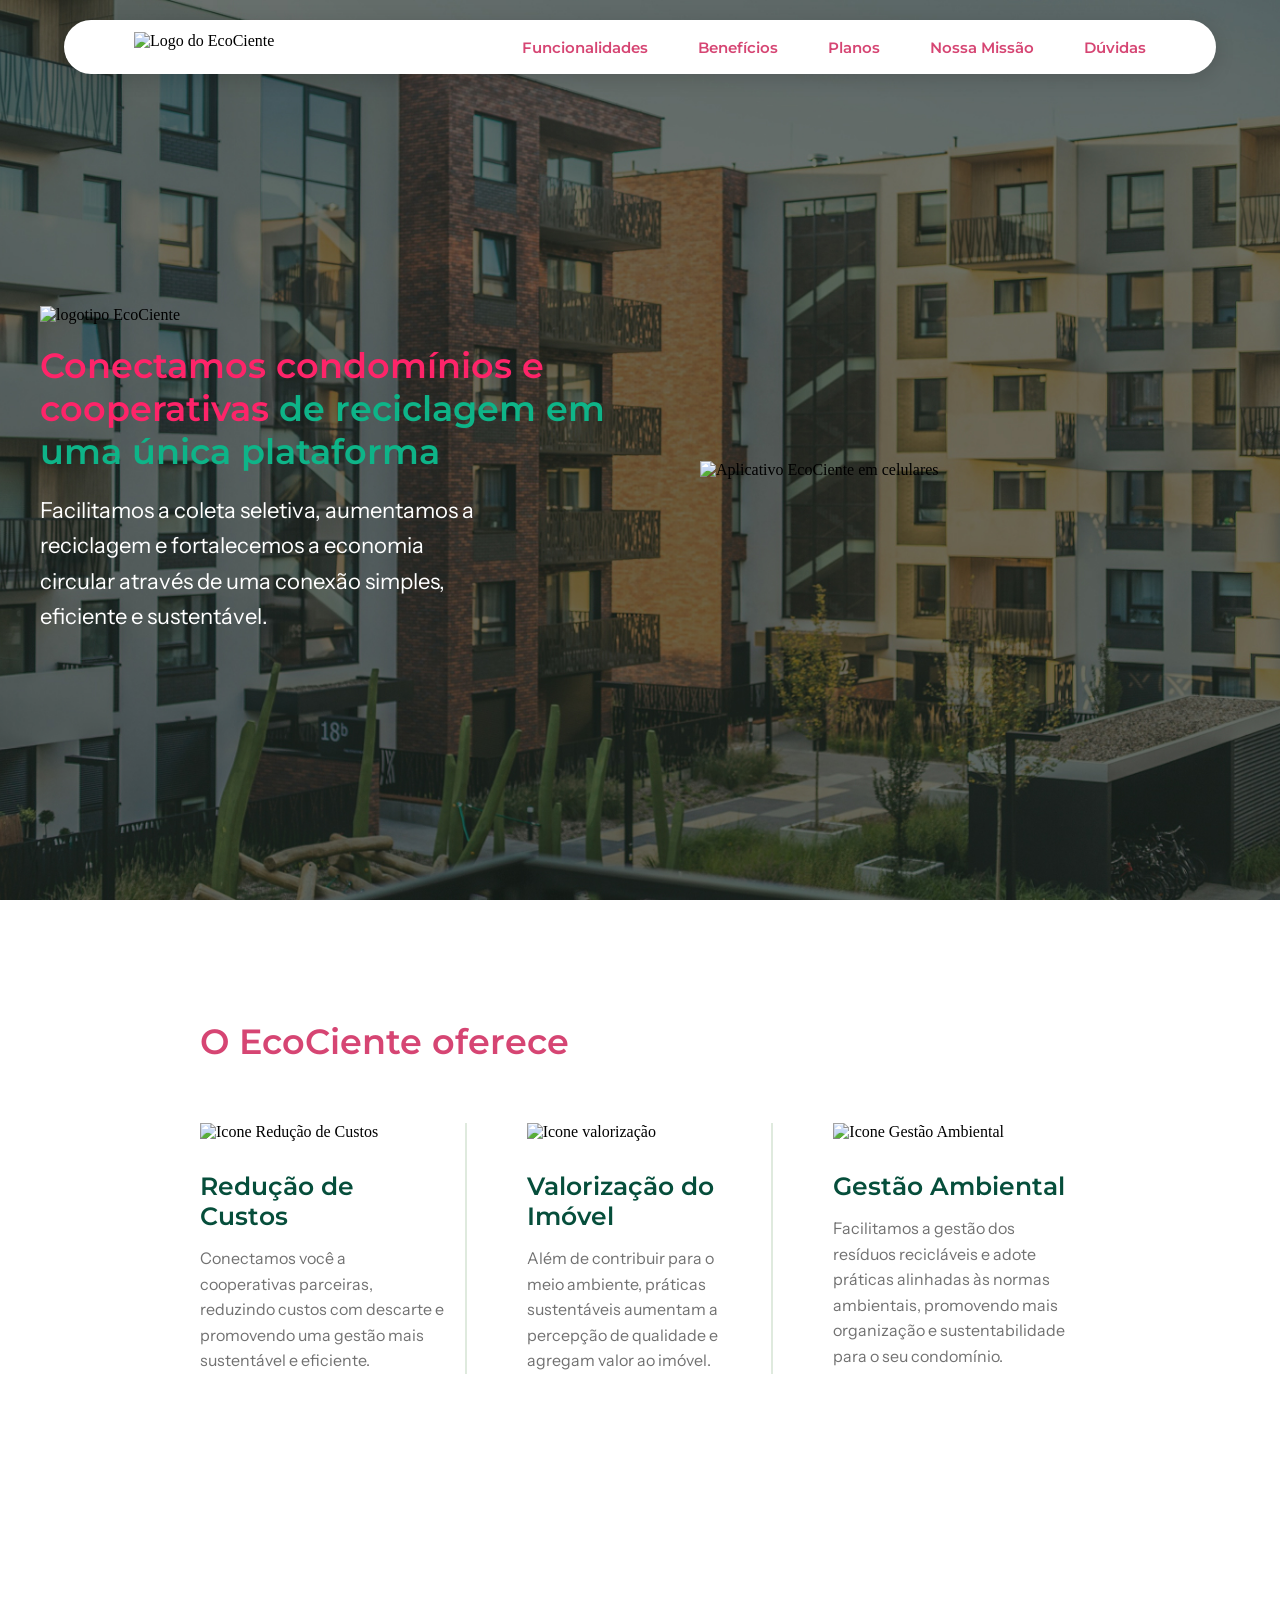
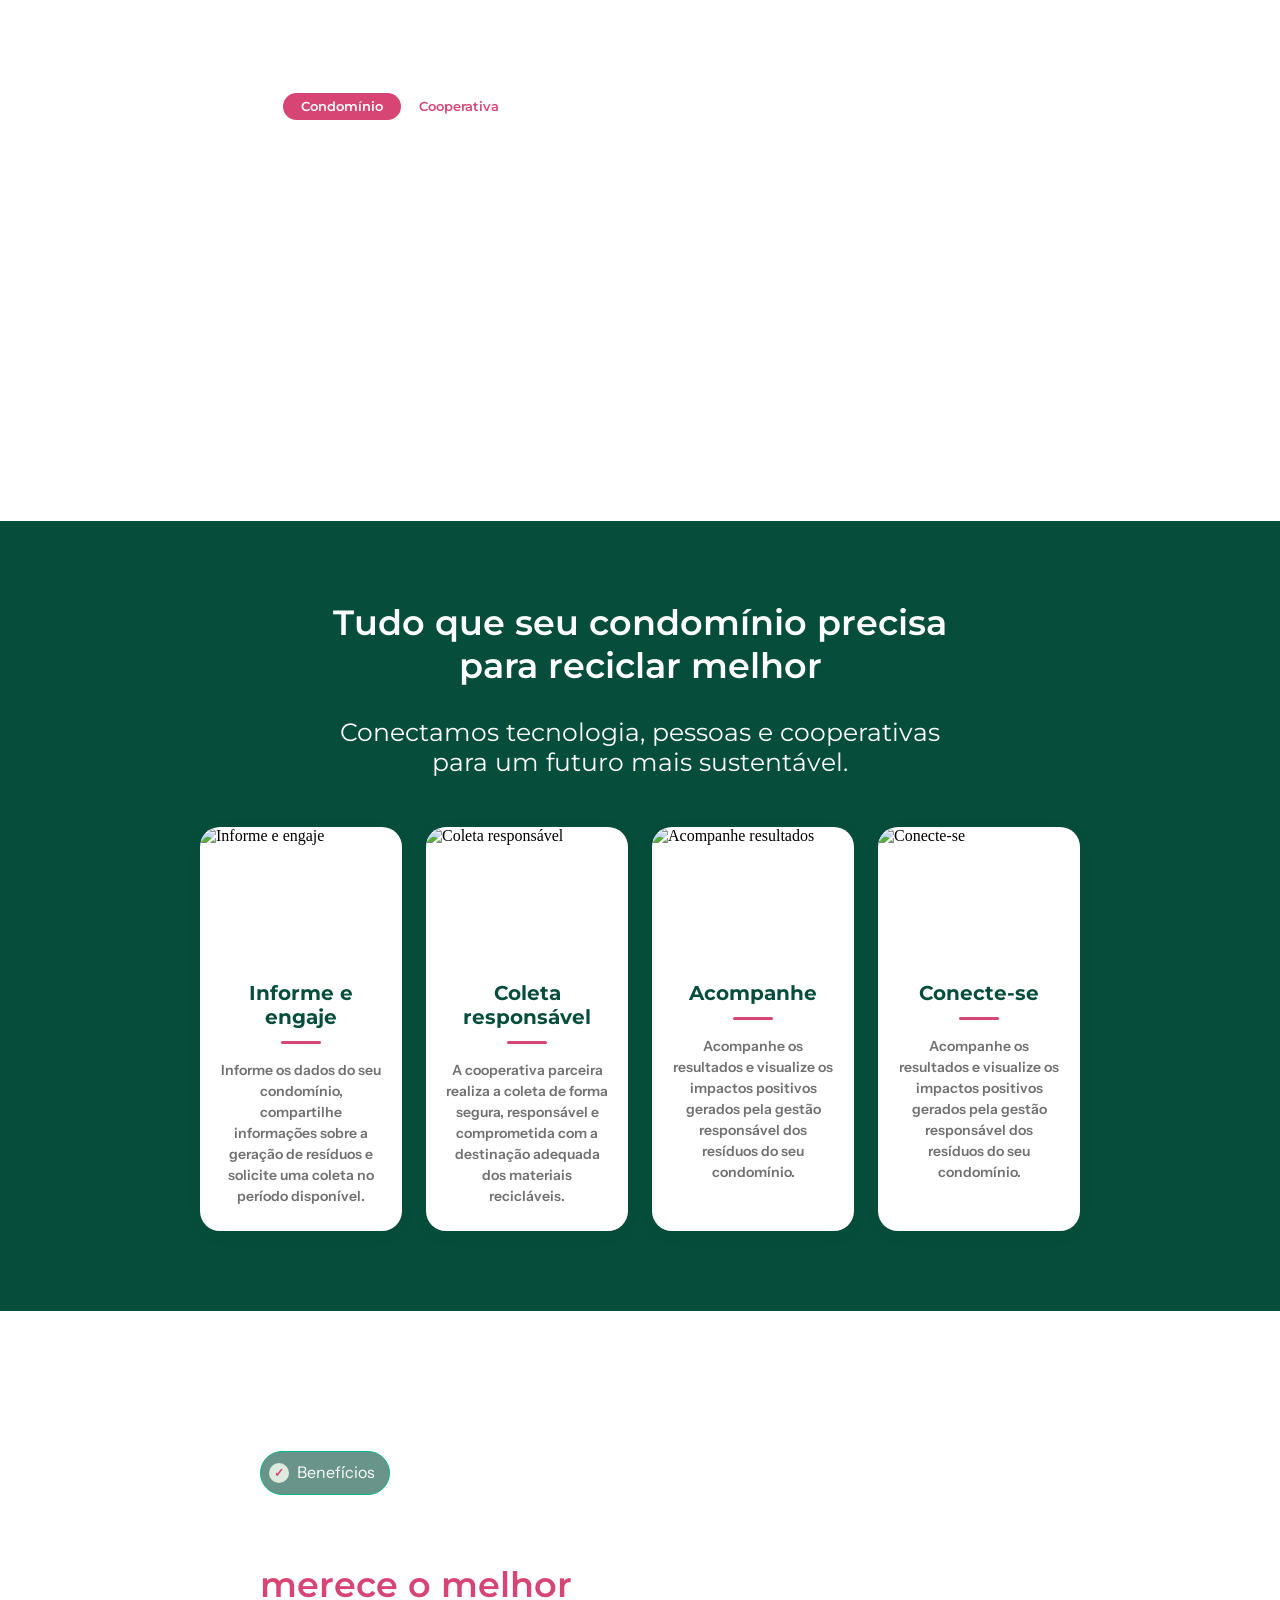
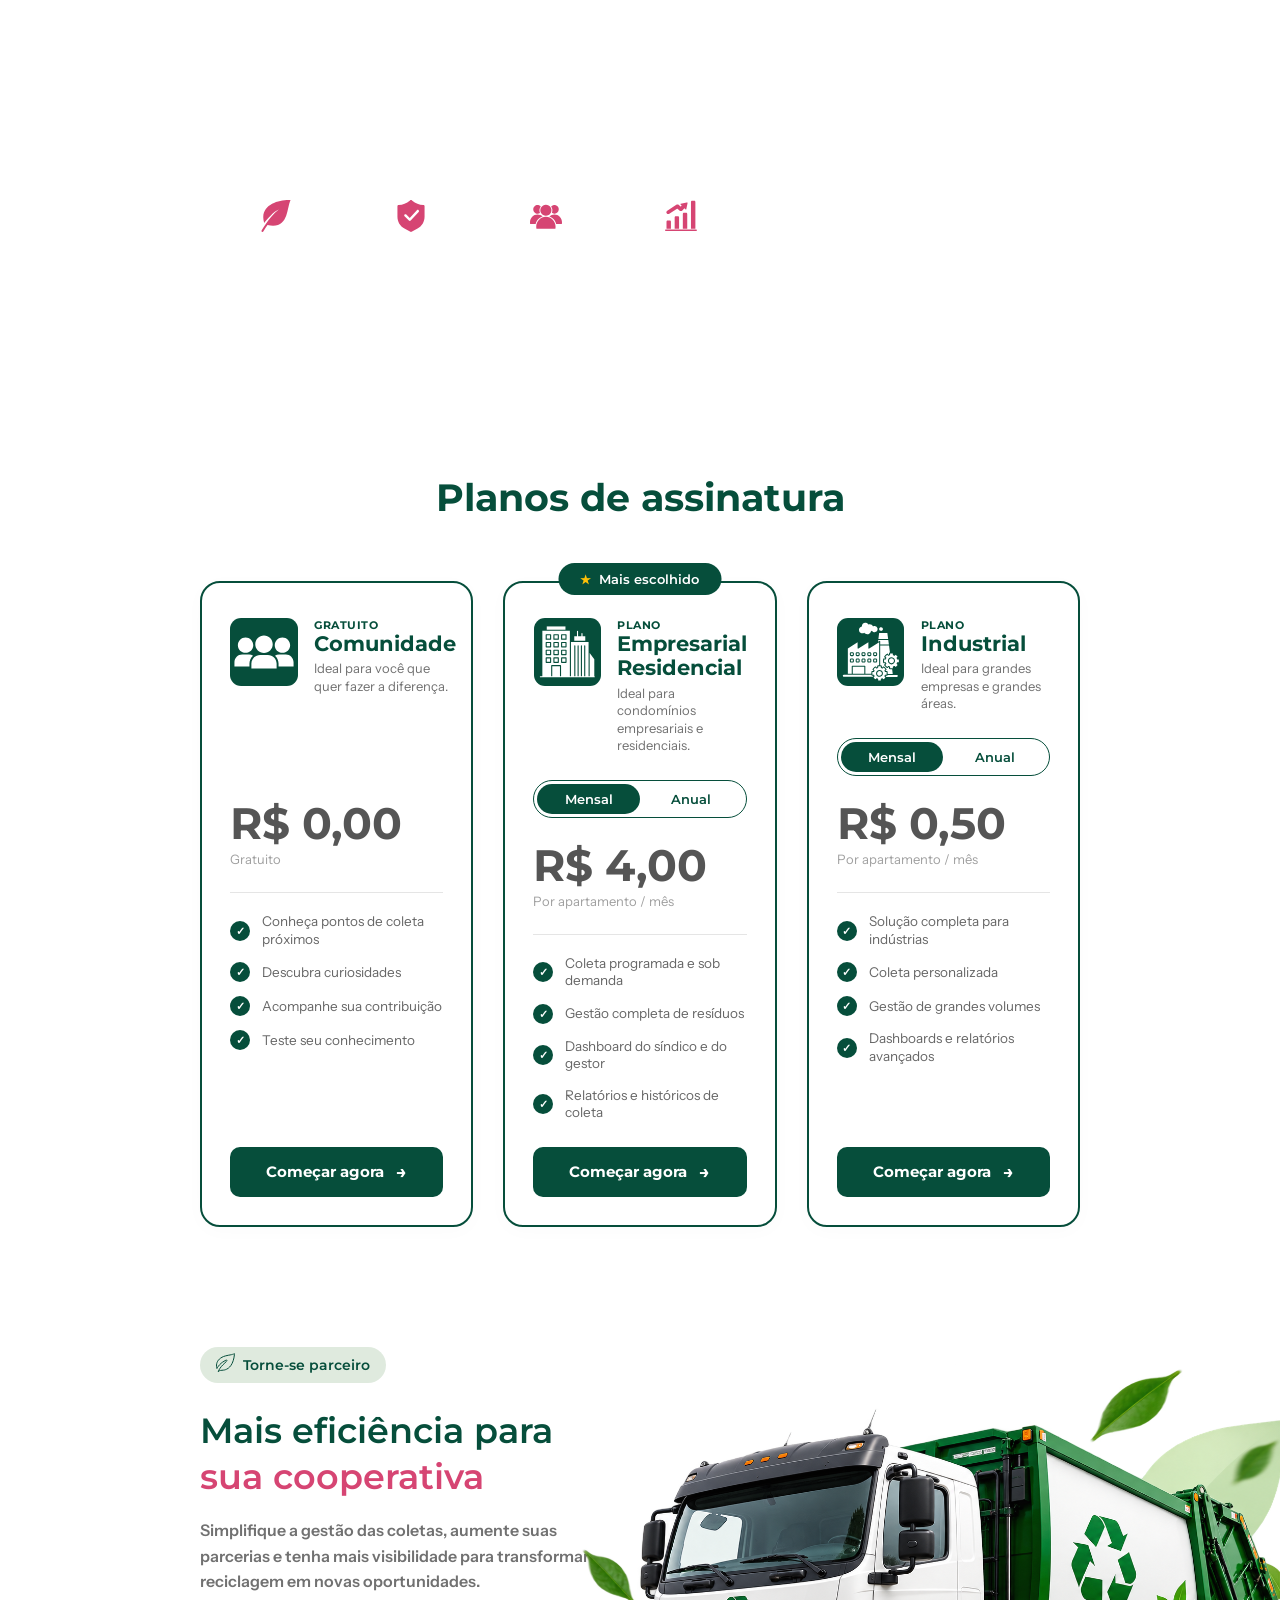
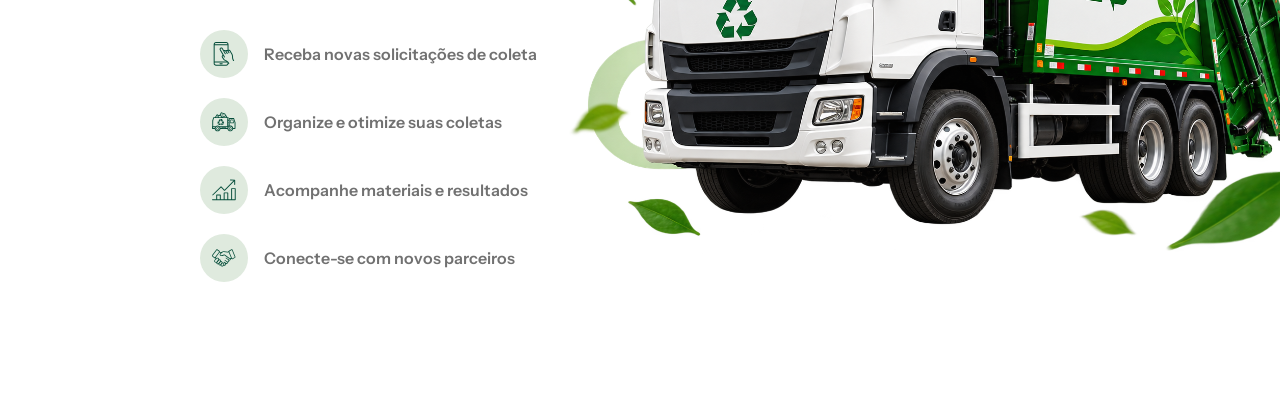
==== commit 396b193d: "feat: Adiciona sessão de cooperativa e refatora os cards da sessão planos" ====
--- a/index.html
+++ b/index.html
@@ -188,10 +188,12 @@
                 </div>
             </section>
 
+            <!-- SEÇÃO PLANOS DE ASSINATURA -->
             <section class="planos" id="planos">
                 <h2 class="titulo-planos">Planos de assinatura</h2>
 
                 <div class="grid-planos">
+                    <!-- CARD 1: GRATUITO -->
                     <article class="card-plano">
                         <div class="cabecalho-card">
                             <img src="assets/icone-comunidade.svg" alt="Ícone Comunidade" class="icone-plano">
@@ -202,7 +204,9 @@
                             </div>
                         </div>
 
-                        <div class="preco-container">
+                        <div class="espacador-chave"></div>
+
+                        <div class="preco-container preco-mensal">
                             <span class="valor">R$ 0,00</span>
                             <span class="periodo">Gratuito</span>
                         </div>
@@ -216,9 +220,13 @@
                             <li><span class="check-icone">✓</span> Teste seu conhecimento</li>
                         </ul>
 
-                        <button class="botao-plano">Começar agora &rarr;</button>
+                        <button class="botao-plano">
+                            <span>Começar agora</span>
+                            <span class="seta">&rarr;</span>
+                        </button>
                     </article>
 
+                    <!-- CARD 2: EMPRESARIAL RESIDENCIAL -->
                     <article class="card-plano card-destaque">
                         <div class="tag-destaque"><span class="estrela-destaque">★</span> Mais escolhido</div>
 
@@ -261,9 +269,13 @@
                             <li><span class="check-icone">✓</span> Relatórios e históricos de coleta</li>
                         </ul>
 
-                        <button class="botao-plano">Começar agora &rarr;</button>
+                        <button class="botao-plano">
+                            <span>Começar agora</span>
+                            <span class="seta">&rarr;</span>
+                        </button>
                     </article>
 
+                    <!-- CARD 3: INDUSTRIAL -->
                     <article class="card-plano">
                         <div class="cabecalho-card">
                             <img src="assets/icone-industrial.svg" alt="Ícone Industrial" class="icone-plano">
@@ -284,7 +296,7 @@
 
                         <div class="preco-container preco-mensal">
                             <span class="valor">R$ 0,50</span>
-                            <span class="periodo">Por m² / mês</span>
+                            <span class="periodo">Por apartamento / mês</span>
                         </div>
 
                         <div class="preco-container preco-anual">
@@ -292,7 +304,7 @@
                                 <span class="valor">R$ 0,42</span>
                                 <span class="badge-desconto-card">-15%</span>
                             </div>
-                            <span class="periodo">Por m² / anual</span>
+                            <span class="periodo">Por apartamento / anual</span>
                         </div>
 
                         <hr class="divisor-card">
@@ -304,8 +316,66 @@
                             <li><span class="check-icone">✓</span> Dashboards e relatórios avançados</li>
                         </ul>
 
-                        <button class="botao-plano">Começar agora &rarr;</button>
+                        <button class="botao-plano">
+                            <span>Começar agora</span>
+                            <span class="seta">&rarr;</span>
+                        </button>
                     </article>
+                </div>
+            </section>
+
+            <section class="cooperativa">
+                <div class="container-cooperativa">
+                    <div class="conteudo-cooperativa">
+                        <div class="badge-cooperativa">
+                            <span class="icone-folha-badge">
+                                <img src="assets/icone-folha.svg" alt="icone folha">
+                            </span>
+                            <span>Torne-se parceiro</span>
+                        </div>
+
+                        <h2 class="titulo-cooperativa">
+                            <span class="titulo-verde">Mais eficiência para</span> <span class="titulo-rosa">sua cooperativa</span>
+                        </h2>
+
+                        <p class="descricao-cooperativa">
+                            Simplifique a gestão das coletas, aumente suas parcerias e tenha mais visibilidade para transformar reciclagem em novas oportunidades.
+                        </p>
+
+                        <ul class="lista-recursos-cooperativa">
+                            <li class="item-recurso-cooperativa">
+                                <div class="icone-recurso-cooperativa">
+                                    <img src="assets/icone-celular.svg" alt="Receba solicitações">
+                                </div>
+                                <span>Receba novas solicitações de coleta</span>
+                            </li>
+
+                            <li class="item-recurso-cooperativa">
+                                <div class="icone-recurso-cooperativa">
+                                    <img src="assets/icone-caminhao.svg" alt="Organize coletas">
+                                </div>
+                                <span>Organize e otimize suas coletas</span>
+                            </li>
+
+                            <li class="item-recurso-cooperativa">
+                                <div class="icone-recurso-cooperativa">
+                                    <img src="assets/grafico-verde-icone.svg" alt="Acompanhe materiais">
+                                </div>
+                                <span>Acompanhe materiais e resultados</span>
+                            </li>
+
+                            <li class="item-recurso-cooperativa">
+                                <div class="icone-recurso-cooperativa">
+                                    <img src="assets/icone-maos.svg" alt="Conecte-se">
+                                </div>
+                                <span>Conecte-se com novos parceiros</span>
+                            </li>
+                        </ul>
+                    </div>
+
+                    <div class="imagem-cooperativa">
+                        <img src="assets/caminhaoCooperativa.svg" alt="Caminhão da cooperativa de reciclagem EcoCiente">
+                    </div>
                 </div>
             </section>
         </div>
--- a/style.css
+++ b/style.css
@@ -143,13 +143,15 @@
     position: sticky;
     top: 0;
     width: 100%;
+    min-height: 100vh;
     min-height: 100dvh;
     z-index: 1;
     background: url('assets/fundoHero.jpg') center/cover no-repeat;
     display: flex;
     align-items: center;
     justify-content: center;
-    padding: 120px 20px 60px;
+    padding: 120px 20px 80px;
+    box-sizing: border-box;
 }
 
 .container-hero {
@@ -549,17 +551,16 @@
 /* ---------- Planos ---------- */
 
 .planos {
-    max-width: 1200px;
-    margin: var(--espaco-secao) auto;
-    padding: 0 20px;
+    width: 100%;
+    margin-top: var(--espaco-secao);
+}
+
+.titulo-planos {
     font-family: 'Montserrat', sans-serif;
-}
-
-.titulo-planos {
+    font-size: clamp(28px, 3.2vw, 38px);
+    font-weight: 700;
+    color: #064E3B;
     text-align: center;
-    color: #D64573;
-    font-size: clamp(26px, 3.6vw, 38px);
-    font-weight: 700;
     margin-bottom: 60px;
 }
 
@@ -567,216 +568,366 @@
     display: grid;
     grid-template-columns: repeat(3, 1fr);
     gap: 30px;
+    align-items: stretch;
 }
 
 .card-plano {
+    background: #ffffff;
     border: 2px solid #064E3B;
     border-radius: 20px;
-    padding: 35px 25px;
+    padding: 35px 28px 28px;
     display: flex;
     flex-direction: column;
-    justify-content: space-between;
     position: relative;
-    background-color: #ffffff;
+    box-shadow: 0 4px 20px rgba(0, 0, 0, 0.02);
+    height: 100%;
 }
 
 .tag-destaque {
     position: absolute;
-    top: -16px;
+    top: -20px;
     left: 50%;
     transform: translateX(-50%);
     background-color: #064E3B;
     color: #ffffff;
+    font-family: 'Montserrat', sans-serif;
     font-size: 13px;
     font-weight: 600;
-    padding: 6px 18px;
+    padding: 8px 22px;
     border-radius: 50px;
+    display: flex;
+    align-items: center;
+    gap: 8px;
     white-space: nowrap;
 }
 
 .estrela-destaque {
-    color: yellow;
-}
-
+    color: #FFC107;
+    font-size: 12px;
+}
+
+/* Cabeçalho do Card */
 .cabecalho-card {
     display: flex;
-    gap: 15px;
     align-items: flex-start;
-    margin-bottom: 25px;
-    min-height: 110px;
+    gap: 16px;
+    min-height: 95px;
+}
+
+.icone-plano {
+    width: 68px;
+    height: 68px;
+    object-fit: contain;
+    flex-shrink: 0;
+}
+
+.subtitulo-card {
+    display: block;
+    font-family: 'Montserrat', sans-serif;
+    font-size: 11px;
+    font-weight: 700;
+    color: #064E3B;
+    letter-spacing: 0.5px;
+}
+
+.nome-plano {
+    font-family: 'Montserrat', sans-serif;
+    font-size: 21px;
+    font-weight: 700;
+    color: #064E3B;
+    margin-bottom: 4px;
+    line-height: 1.15;
 }
 
 .descricao-plano {
+    font-family: 'Instrument Sans', sans-serif;
     font-size: 13px;
-    color: #666666;
-    line-height: 1.4;
-    min-height: 38px;
-}
-
-.icone-plano {
-    width: 80px;
-    max-width: 80px;
-    flex-shrink: 0;
-}
-
-.subtitulo-card {
-    font-size: 11px;
-    letter-spacing: 1px;
+    color: #717171;
+    line-height: 1.35;
+}
+
+.chave-alterar-plano {
+    display: inline-flex;
+    background-color: #ffffff;
+    border: 1px solid #064E3B;
+    padding: 3px;
+    border-radius: 50px;
+    margin: 25px 0 10px;
+    width: 100%;
+}
+
+.espacador-chave {
+    height: 38px;
+    margin: 25px 0 10px;
+}
+
+.botao-periodo {
+    flex: 1;
+    border: none;
+    background: transparent;
+    padding: 7px 12px;
+    font-family: 'Montserrat', sans-serif;
+    font-size: 13px;
+    font-weight: 600;
+    border-radius: 50px;
     color: #064E3B;
-    font-weight: 700;
-}
-
-.nome-plano {
-    font-size: 20px;
-    color: #064E3B;
-    margin-bottom: 5px;
-    line-height: 1.2;
+    cursor: pointer;
+    text-align: center;
+    transition: all 0.25s ease;
+    user-select: none;
 }
 
 input[name^="periodo-"] {
     display: none;
 }
 
-.chave-alterar-plano {
-    display: flex;
-    border: 1px solid #064E3B;
-    border-radius: 50px;
-    padding: 3px;
-    margin-bottom: 20px;
-}
-
-.botao-periodo {
-    flex: 1;
-    text-align: center;
-    padding: 8px 0;
-    font-size: 13px;
-    font-weight: 600;
-    color: #064E3B;
-    border-radius: 50px;
-    cursor: pointer;
-    transition: all 0.3s ease;
-    user-select: none;
-}
-
 #mensal-empresarial:checked ~ .chave-alterar-plano label[for="mensal-empresarial"],
-#mensal-industrial:checked ~ .chave-alterar-plano label[for="mensal-industrial"] {
-    background-color: #064E3B;
-    color: #ffffff;
-}
-
 #anual-empresarial:checked ~ .chave-alterar-plano label[for="anual-empresarial"],
+#mensal-industrial:checked ~ .chave-alterar-plano label[for="mensal-industrial"],
 #anual-industrial:checked ~ .chave-alterar-plano label[for="anual-industrial"] {
     background-color: #064E3B;
     color: #ffffff;
 }
 
+.preco-anual {
+    display: none ;
+}
+
+.preco-mensal {
+    display: flex ;
+}
+
+#anual-empresarial:checked ~ .preco-mensal,
+#anual-industrial:checked ~ .preco-mensal {
+    display: none ;
+}
+
+#anual-empresarial:checked ~ .preco-anual,
+#anual-industrial:checked ~ .preco-anual {
+    display: flex ;
+}
+
 .preco-container {
-    margin-bottom: 15px;
+    flex-direction: column;
+    margin: 15px 0 15px;
+    min-height: 62px;
+}
+
+.header-preco-anual {
+    display: flex;
+    align-items: center;
+    gap: 10px;
 }
 
 .valor {
-    display: block;
-    font-size: clamp(32px, 4vw, 42px);
+    font-family: 'Montserrat', sans-serif;
+    font-size: 44px;
     font-weight: 700;
     color: #555555;
+    line-height: 1;
 }
 
 .periodo {
+    font-family: 'Instrument Sans', sans-serif;
+    font-size: 13px;
+    color: #A0A0A0;
+    margin-top: 6px;
+}
+
+.badge-desconto-card {
+    background-color: #D64573;
+    color: #ffffff;
+    font-family: 'Montserrat', sans-serif;
     font-size: 12px;
-    color: #888888;
-}
-
-.preco-mensal,
-.preco-anual {
-    display: none;
-}
-
-input[id^="mensal-"]:checked ~ .preco-mensal {
-    display: block;
-}
-
-input[id^="anual-"]:checked ~ .preco-anual {
-    display: block;
+    font-weight: 700;
+    padding: 3px 8px;
+    border-radius: 12px;
 }
 
 .divisor-card {
     border: none;
-    border-top: 1px solid #E0E0E0;
-    margin: 15px 0 25px;
+    border-top: 1px solid #E5E5E5;
+    margin: 10px 0 20px;
 }
 
 .lista-recursos {
     list-style: none;
     padding: 0;
-    margin-bottom: 30px;
+    margin-bottom: 25px;
+    display: flex;
+    flex-direction: column;
+    gap: 14px;
     flex-grow: 1;
-    display: flex;
-    flex-direction: column;
 }
 
 .lista-recursos li {
-    display: flex;
-    align-items: center;
-    gap: 10px;
-    font-size: 13px;
-    color: #555555;
-    margin-bottom: 14px;
-}
-
-.check-icone {
+    font-family: 'Instrument Sans', sans-serif;
+    font-size: 13.5px;
+    color: #666666;
+    display: flex;
+    align-items: center;
+    gap: 12px;
+    line-height: 1.3;
+}
+
+.lista-recursos .check-icone {
+    width: 20px;
+    height: 20px;
     background-color: #064E3B;
     color: #ffffff;
-    width: 20px;
-    height: 20px;
     border-radius: 50%;
     display: flex;
     align-items: center;
     justify-content: center;
-    font-size: 10px;
+    font-size: 11px;
+    font-weight: bold;
     flex-shrink: 0;
 }
 
 .botao-plano {
     width: 100%;
-    margin-top: auto;
     background-color: #064E3B;
     color: #ffffff;
     border: none;
-    padding: 14px;
+    border-radius: 10px;
+    padding: 14px 20px;
+    font-family: 'Montserrat', sans-serif;
+    font-size: 15px;
+    font-weight: 700;
+    cursor: pointer;
+    transition: background-color 0.2s;
+    display: flex;
+    align-items: center;
+    justify-content: center;
+    gap: 12px;
+    margin-top: auto;
+}
+
+.botao-plano:hover {
+    background-color: #04382A;
+}
+
+.botao-plano .seta {
+    font-size: 18px;
+}
+
+/* ---------- Cooperativa ---------- */
+
+.cooperativa {
+    width: 100%;
+    margin-top: var(--espaco-secao);
+    display: flex;
+    justify-content: center;
+}
+
+.container-cooperativa {
+    max-width: 1200px;
+    width: 100%;
+    display: grid;
+    grid-template-columns: 1fr 1fr; 
+    gap: 10px;
+    align-items: center;
+}
+
+.conteudo-cooperativa {
+    display: flex;
+    flex-direction: column;
+    align-items: flex-start;
+    max-width: 400px;
+}
+
+.badge-cooperativa {
+    display: inline-flex;
+    align-items: center;
+    gap: 8px;
+    font-family: 'Montserrat', 'Instrument Sans', sans-serif;
+    background-color: #DFEADE;
+    color: #064E3B;
+    padding: 6px 16px;
     border-radius: 50px;
-    font-size: 15px;
+    font-size: 14px;
     font-weight: 600;
-    cursor: pointer;
-    transition: background-color 0.2s ease;
-}
-
-.botao-plano:hover {
-    background-color: #0EB488;
-}
-
-.header-preco-anual {
-    display: flex;
-    align-items: center;
-    gap: 10px;
-}
-
-.badge-desconto-card {
-    background-color: #D64573;
-    color: #ffffff;
-    font-size: 12px;
+    margin-bottom: 24px;
+}
+
+.icone-folha-badge {
+    max-width: 20px;
+    align-items: center;
+}
+
+.titulo-cooperativa {
+    font-family: 'Montserrat', sans-serif;
+    font-size: clamp(28px, 3.2vw, 38px);
     font-weight: 700;
-    padding: 4px 10px;
-    border-radius: 50px;
-    display: inline-block;
-    animation: surgirBadge 0.3s ease;
-}
-
-@keyframes surgirBadge {
-    from { opacity: 0; transform: scale(0.8); }
-    to   { opacity: 1; transform: scale(1); }
-}
-
-
+    color: #064E3B;
+    line-height: 1.2;
+    margin-bottom: 20px;
+}
+
+.descricao-cooperativa {
+    font-family: 'Instrument Sans', sans-serif;
+    line-height: 1.6;
+    color: #717171;
+    max-width: 420px;
+    margin-bottom: 35px;
+    font-size: 16px;
+    font-weight: 600;
+}
+
+.lista-recursos-cooperativa {
+    list-style: none;
+    padding: 0;
+    display: flex;
+    flex-direction: column;
+    gap: 20px;
+    width: 100%;
+}
+
+.item-recurso-cooperativa {
+    display: flex;
+    align-items: center;
+    gap: 16px;
+}
+
+.icone-recurso-cooperativa {
+    width: 48px;
+    height: 48px;
+    border-radius: 50%;
+    background-color: #DFEADE;
+    display: flex;
+    align-items: center;
+    justify-content: center;
+    flex-shrink: 0;
+}
+
+.icone-recurso-cooperativa img {
+    width: 24px;
+    height: 24px;
+}
+
+.item-recurso-cooperativa span {
+    font-family: 'Instrument Sans', sans-serif;
+    font-size: 16px;
+    font-weight: 600;
+    color: #717171;
+    line-height: 1.3;
+}
+
+.imagem-cooperativa {
+    width: 100%;
+    position: relative;
+}
+
+.imagem-cooperativa img {
+    width: 180%; 
+    max-width: none;
+    height: auto;
+    display: block;
+    object-fit: contain;
+    margin-left: -90px;
+}
+
+/* ----- Media Queries ----- */
 
 @media (max-width: 1200px) {
     :root {
@@ -810,7 +961,7 @@
 
     .titulo-rosa,
     .titulo-verde {
-        font-size: 32px;
+        font-size: 20px;
     }
 
     .titulo-beneficios {
@@ -841,13 +992,30 @@
     .valor {
         font-size: 36px;
     }
+    
+    .container-cooperativa {
+        grid-template-columns: 1fr 1fr;
+        gap: 20px;
+        width: 100%;
+    }
+
+    .imagem-cooperativa img {
+        width: 100%;
+        max-width: 100%;
+        margin-left: 0;
+        transform: none;
+    }
 }
 
 @media (max-width: 900px) {
 
     :root {
-        --espaco-secao: 70px;
-        --margem-lateral: 30px;
+        --espaco-secao: 60px;
+        --margem-lateral: 24px;
+    }
+
+    .container {
+        padding: var(--espaco-secao) var(--margem-lateral);
     }
 
     .navbar {
@@ -902,22 +1070,10 @@
         transform: translateY(-7px) rotate(-45deg);
     }
 
-    .logotipo-navbar {
-        margin-left: 5px;
-    }
-
-    .links-navbar {
-        gap: 18px;
-        margin-right: 5px;
-    }
-
-    .links-navbar a {
-        font-size: 11px;
-    }
-
     .hero {
-        min-height: auto;
-        padding: 140px 30px 70px;
+        min-height: 100vh;
+        min-height: 100dvh;
+        padding: 120px 24px 60px;
     }
 
     .container-hero {
@@ -950,7 +1106,7 @@
     }
 
     .oferece {
-        max-width: 100px;
+        max-width: 100%;
         grid-template-columns: 1fr;
         gap: 30px;
     }
@@ -969,17 +1125,19 @@
     }
 
     .texto-oferece {
-        max-width: 600px;
+        max-width: 100%;
     }
 
     .card-cond-coop {
         margin-top: 80px;
-        padding: 55px 45px;
+        padding: 55px 35px;
     }
 
     .container-verde {
         margin-top: 80px;
         padding: 70px var(--margem-lateral);
+        margin-left: calc(var(--margem-lateral) * -1);
+        margin-right: calc(var(--margem-lateral) * -1);
     }
 
     .lista-funcionalidades {
@@ -993,16 +1151,16 @@
 
     .beneficios {
         margin: 60px auto;
-        padding: 50px 40px;
+        padding: 50px 30px;
     }
 
     .descricao-beneficios {
-        max-width: 600px;
+        max-width: 100%;
     }
 
     .grid-icones-beneficios {
         grid-template-columns: repeat(2, 1fr);
-        max-width: 600px;
+        max-width: 100%;
         gap: 20px;
     }
 
@@ -1011,7 +1169,7 @@
     }
 
     .planos {
-        padding: 0 10px;
+        padding: 0;
     }
 
     .grid-planos {
@@ -1028,6 +1186,59 @@
     .cabecalho-card {
         min-height: auto;
     }
+
+    .cooperativa {
+        margin-top: var(--espaco-secao);
+    }
+
+    .container-cooperativa {
+        grid-template-columns: 1fr;
+        gap: 30px;
+        text-align: center;
+        max-width: 100%;
+    }
+
+    .imagem-cooperativa {
+        order: -1; 
+        display: flex;
+        justify-content: center;
+        width: 100%;
+    }
+
+    .imagem-cooperativa img {
+        width: 100%;
+        max-width: 500px; 
+        height: auto;
+        margin-left: 0;
+        transform: none;
+    }
+
+    .conteudo-cooperativa {
+        align-items: center;
+        max-width: 100%;
+        margin: 0 auto;
+    }
+
+    .descricao-cooperativa {
+        margin-left: auto;
+        margin-right: auto;
+        max-width: 450px;
+    }
+
+    .lista-recursos-cooperativa {
+        display: flex;
+        flex-direction: column;
+        gap: 20px;
+        max-width: 380px; 
+        margin: 0 auto;    
+    }
+
+    .item-recurso-cooperativa {
+        display: flex;
+        align-items: center;
+        justify-content: flex-start; 
+        text-align: left;
+    }
 }
 
 @media (max-width: 700px) {
@@ -1045,20 +1256,10 @@
         margin-left: 0;
     }
 
-    .links-navbar {
-        width: 100%;
-        margin: 0;
-        gap: 12px;
-        justify-content: center;
-        flex-wrap: wrap;
-    }
-
-    .links-navbar a {
-        font-size: 11px;
-    }
-
     .hero {
-        padding: 145px 20px 50px;
+        min-height: 100vh;
+        min-height: 100dvh;
+        padding: 110px 20px 50px;
     }
 
     .container-hero {
@@ -1088,7 +1289,6 @@
     }
 
     .container {
-        padding: var(--espaco-secao) var(--margem-lateral);
         border-radius: 25px 25px 0 0;
     }
 
@@ -1117,7 +1317,7 @@
 
     .card-cond-coop {
         margin-top: 65px;
-        padding: 35px 25px;
+        padding: 35px 20px;
         border-radius: 20px;
     }
 
@@ -1186,7 +1386,7 @@
 
     .beneficios {
         margin: 50px auto;
-        padding: 35px 25px;
+        padding: 35px 20px;
         border-radius: 22px;
     }
 
@@ -1264,6 +1464,10 @@
         padding: 6px 14px;
         white-space: nowrap;
     }
+
+    .imagem-cooperativa img {
+        max-width: 360px;
+    }
 }
 
 @media (max-width: 420px) {
@@ -1370,4 +1574,8 @@
     .botao-plano {
         font-size: 14px;
     }
+
+    .imagem-cooperativa img {
+        max-width: 290px;
+    }
 }
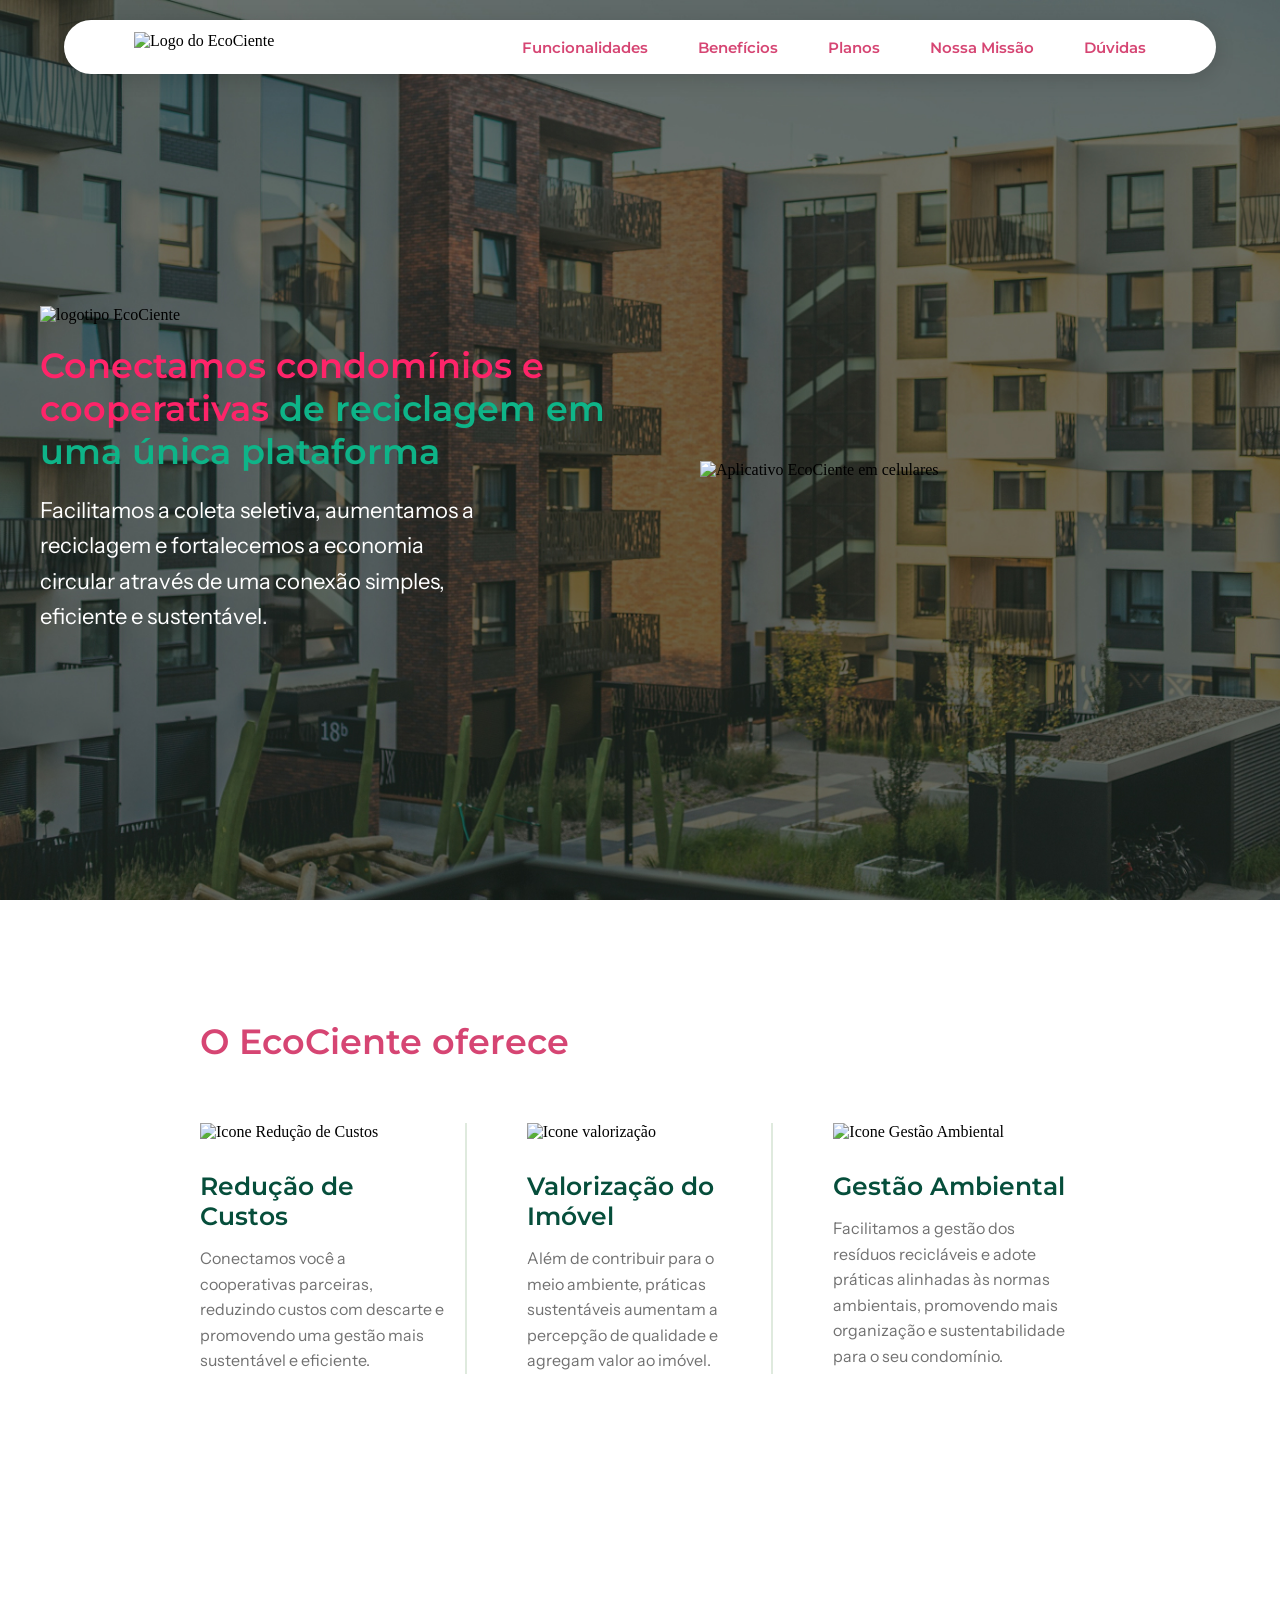
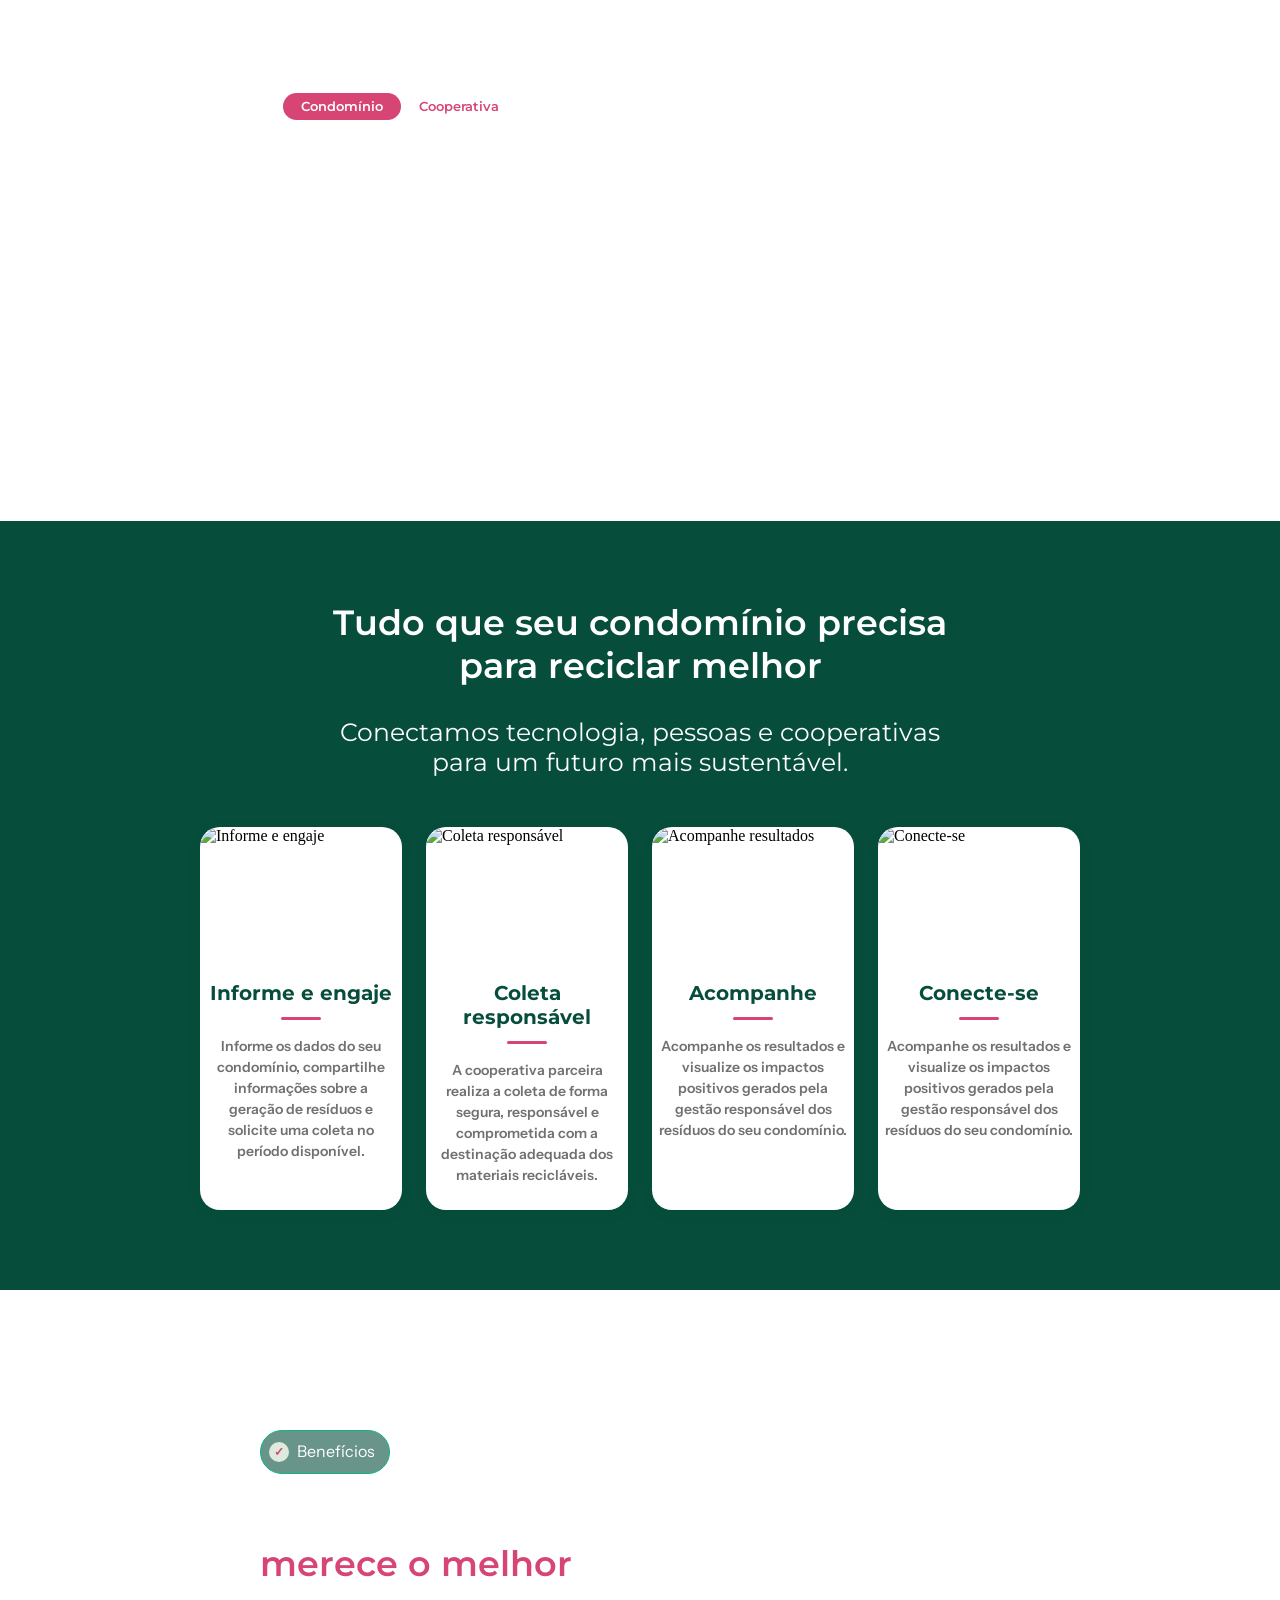
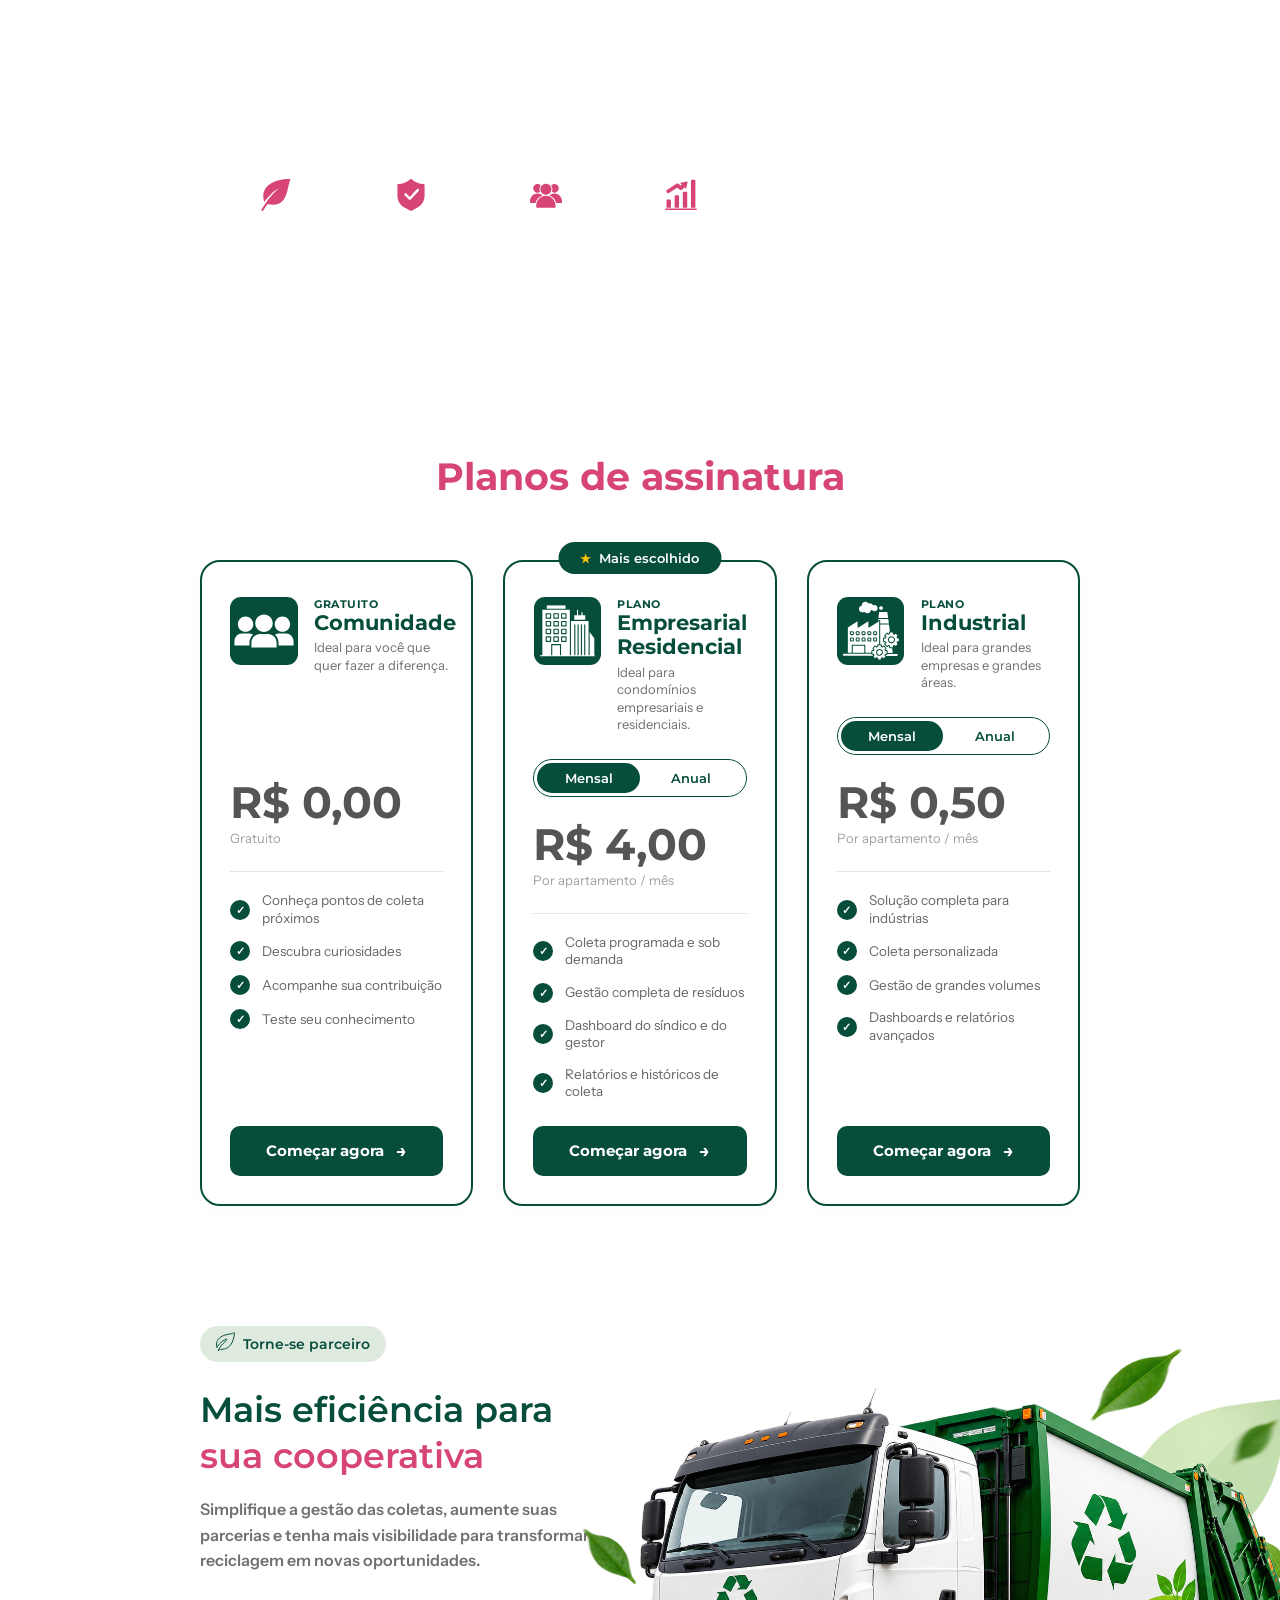
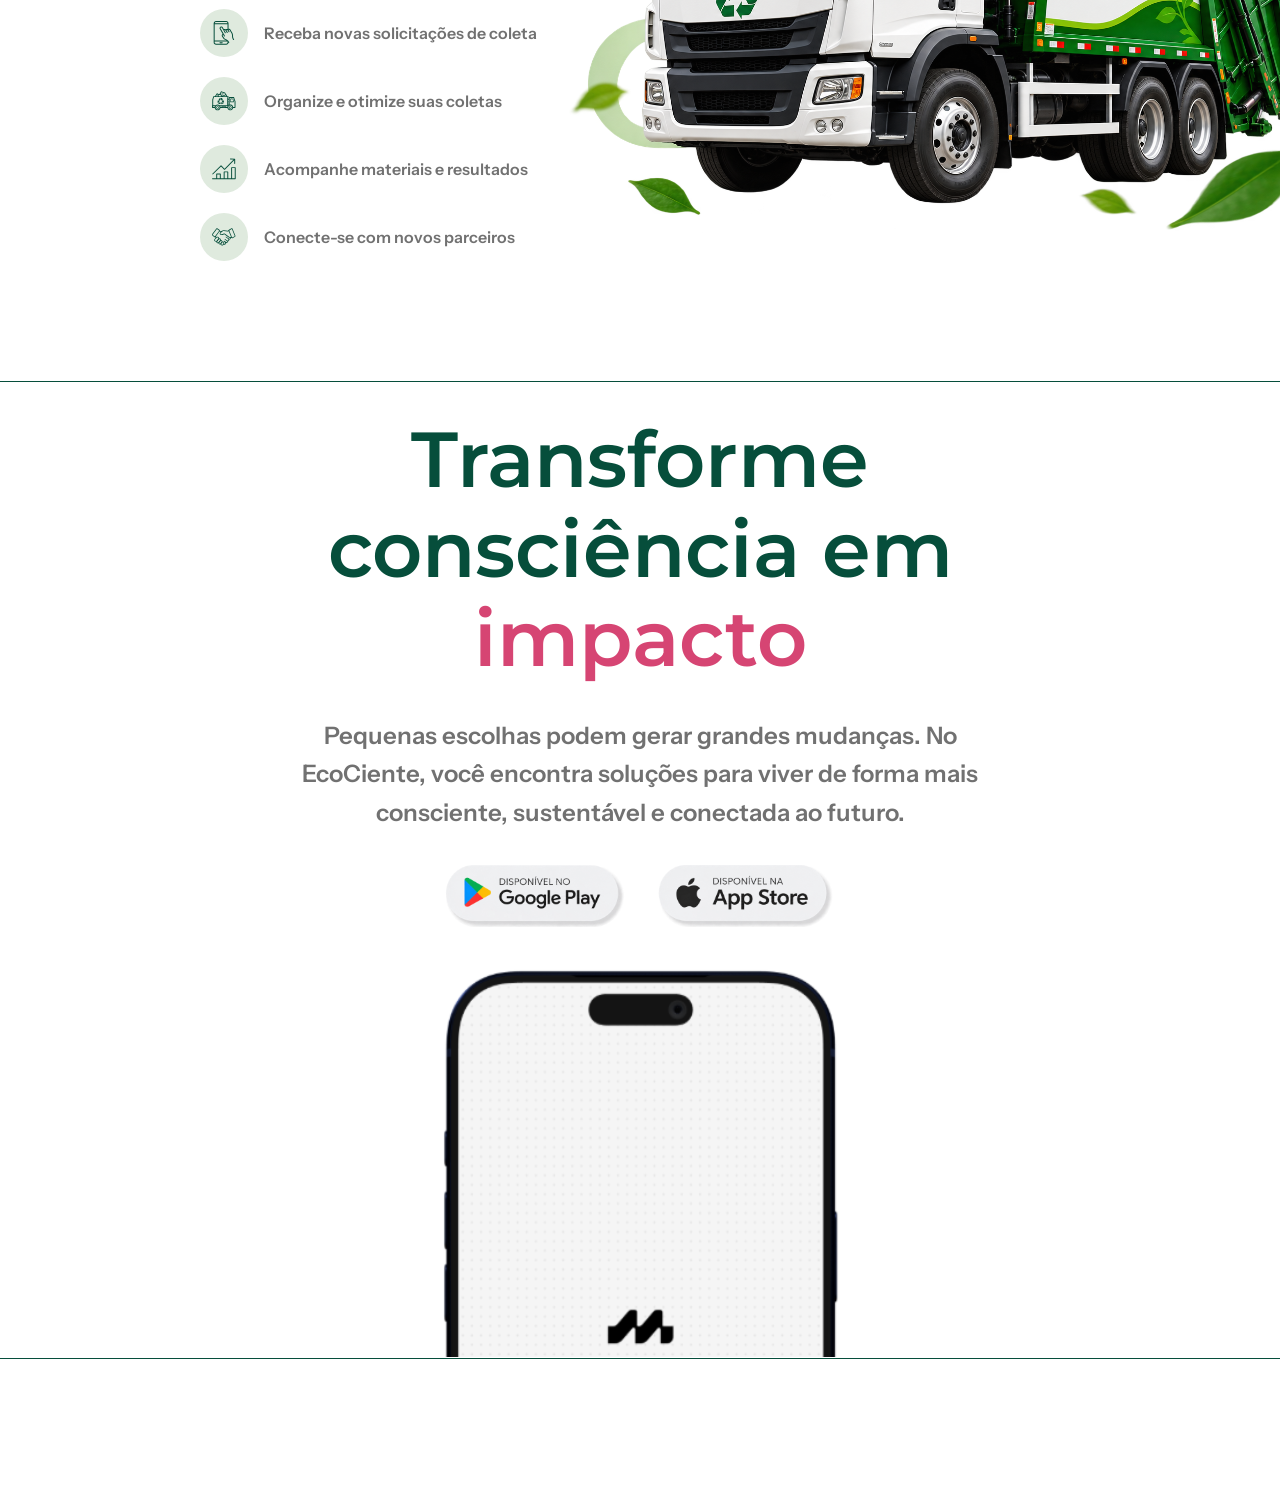
==== commit 32ed6700: "feat: Adiciona seção de 'baixe aqui'" ====
--- a/index.html
+++ b/index.html
@@ -188,7 +188,6 @@
                 </div>
             </section>
 
-            <!-- SEÇÃO PLANOS DE ASSINATURA -->
             <section class="planos" id="planos">
                 <h2 class="titulo-planos">Planos de assinatura</h2>
 
@@ -378,6 +377,28 @@
                     </div>
                 </div>
             </section>
+            <section class="baixe-aqui">
+                <div class="container-baixe">
+                    <div class="linha-full"></div>
+                    <p class="titulo-baixe">Transforme consciência em <span style="color: #D64573;">impacto</span></p>
+
+                    <p class="descricao-baixe">
+                        Pequenas escolhas podem gerar grandes mudanças. No EcoCiente, você encontra soluções para viver de forma mais consciente, sustentável e conectada ao futuro.
+                    </p>
+                    <div class="botoes-baixe">
+                        <a href="">
+                            <img src="assets/google-play-botton.svg" alt="Botão Google play">
+                        </a>
+                        <a href="">
+                            <img src="assets/app-store-botton.svg" alt="Botão Apple store">
+                        </a>
+                    </div>
+                    <div class="mockup-baixe">
+                        <img src="assets/mockup-baixe.svg" alt="celulares baixe">
+                    </div>
+                    <div class="linha-full"></div>
+                </div>
+            </section>
         </div>
     </div>
 </body>
--- a/style.css
+++ b/style.css
@@ -421,7 +421,7 @@
 }
 
 .conteudo-card-func {
-    padding: 24px 20px;
+    padding: 24px 10px;
     text-align: center;
     display: flex;
     flex-direction: column;
@@ -450,6 +450,7 @@
     font-size: 14px;
     font-weight: 600;
     line-height: 1.5;
+    width: 190px;
 }
 
 /* ---------- Benefícios ---------- */
@@ -559,7 +560,7 @@
     font-family: 'Montserrat', sans-serif;
     font-size: clamp(28px, 3.2vw, 38px);
     font-weight: 700;
-    color: #064E3B;
+    color: #D64573;
     text-align: center;
     margin-bottom: 60px;
 }
@@ -927,6 +928,91 @@
     margin-left: -90px;
 }
 
+/* ----- Baixe aqui ----- */
+
+.baixe-aqui {
+    width: 100%;
+    margin-top: var(--espaco-secao);
+    display: flex;
+    justify-content: center;
+}
+
+.container-baixe {
+    max-width: 1200px;
+    width: 100%;
+    display: grid;
+    gap: 10px;
+    align-items: center;
+}
+
+.linha-full {
+    width: 100vw;
+    position: relative;
+    left: 50%;
+    right: 50%;
+    margin-left: -50vw;
+    margin-right: -50vw;
+    border-top: 1px solid #064E3B;
+    margin-bottom: 23px;
+}
+
+.titulo-baixe {
+    font-family: 'Montserrat', 'Instrument Sans', sans-serif;
+    color: #064E3B;
+    font-size: clamp(32px, 6.5vw, 78px);
+    text-align: center;
+    font-weight: 600;
+    line-height: 1.15;
+}
+
+.descricao-baixe {
+    font-family: 'Instrument Sans', sans-serif;
+    color: #717171;
+    text-align: center;
+    font-size: clamp(16px, 2vw, 24px);
+    font-weight: 600;
+    margin-top: 23px;
+    margin-left: auto;
+    margin-right: auto;
+    max-width: 700px;
+    line-height: 1.6;
+}
+
+.botoes-baixe {
+    display: flex;
+    justify-content: center;
+    width: 100%;
+    align-items: center;
+    margin-top: 23px;
+    gap: 30px;
+}
+
+.botoes-baixe img {
+    max-width: 180px;
+    height: auto;
+    display: block;
+}
+
+.mockup-baixe {
+    display: flex;
+    justify-content: center;
+    align-items: flex-end;
+    width: 100%;
+    margin-top: 30px;
+    margin-bottom: 0;
+    padding-bottom: 0;
+}
+
+.mockup-baixe img {
+    display: block;
+    width: 100%;
+    max-width: 400px;
+    height: auto;
+    margin-bottom: -1%;
+}
+
+
+
 /* ----- Media Queries ----- */
 
 @media (max-width: 1200px) {
@@ -1004,6 +1090,22 @@
         max-width: 100%;
         margin-left: 0;
         transform: none;
+    }
+
+    .titulo-baixe {
+        font-size: clamp(42px, 6.5vw, 64px);
+    }
+
+    .descricao-baixe {
+        max-width: 600px;
+    }
+
+    .botoes-baixe img {
+        max-width: 165px;
+    }
+
+    .mockup-baixe img {
+        max-width: 360px;
     }
 }
 
@@ -1225,6 +1327,22 @@
         max-width: 450px;
     }
 
+    .titulo-baixe {
+        font-size: clamp(36px, 7vw, 52px);
+    }
+
+    .descricao-baixe {
+        max-width: 550px;
+    }
+
+    .botoes-baixe {
+        gap: 20px;
+    }
+
+    .botoes-baixe img {
+        max-width: 150px;
+    }
+
     .lista-recursos-cooperativa {
         display: flex;
         flex-direction: column;
@@ -1468,6 +1586,37 @@
     .imagem-cooperativa img {
         max-width: 360px;
     }
+
+    .baixe-aqui {
+        margin-top: 65px;
+    }
+
+    .titulo-baixe {
+        font-size: 34px;
+    }
+
+    .descricao-baixe {
+        margin-top: 18px;
+        line-height: 1.5;
+        max-width: 320px;
+    }
+
+    .botoes-baixe {
+        gap: 12px;
+        margin-top: 20px;
+    }
+
+    .botoes-baixe img {
+        max-width: 140px;
+    }
+
+    .mockup-baixe {
+        margin-top: 25px;
+    }
+
+    .mockup-baixe img {
+        max-width: 300px;
+    }
 }
 
 @media (max-width: 420px) {
@@ -1578,4 +1727,24 @@
     .imagem-cooperativa img {
         max-width: 290px;
     }
+
+    .titulo-baixe {
+        font-size: 28px;
+    }
+
+    .descricao-baixe {
+        font-size: 15px;
+    }
+
+    .botoes-baixe {
+        gap: 8px;
+    }
+
+    .botoes-baixe img {
+        max-width: 125px;
+    }
+
+    .mockup-baixe img {
+        max-width: 270px;
+    }
 }
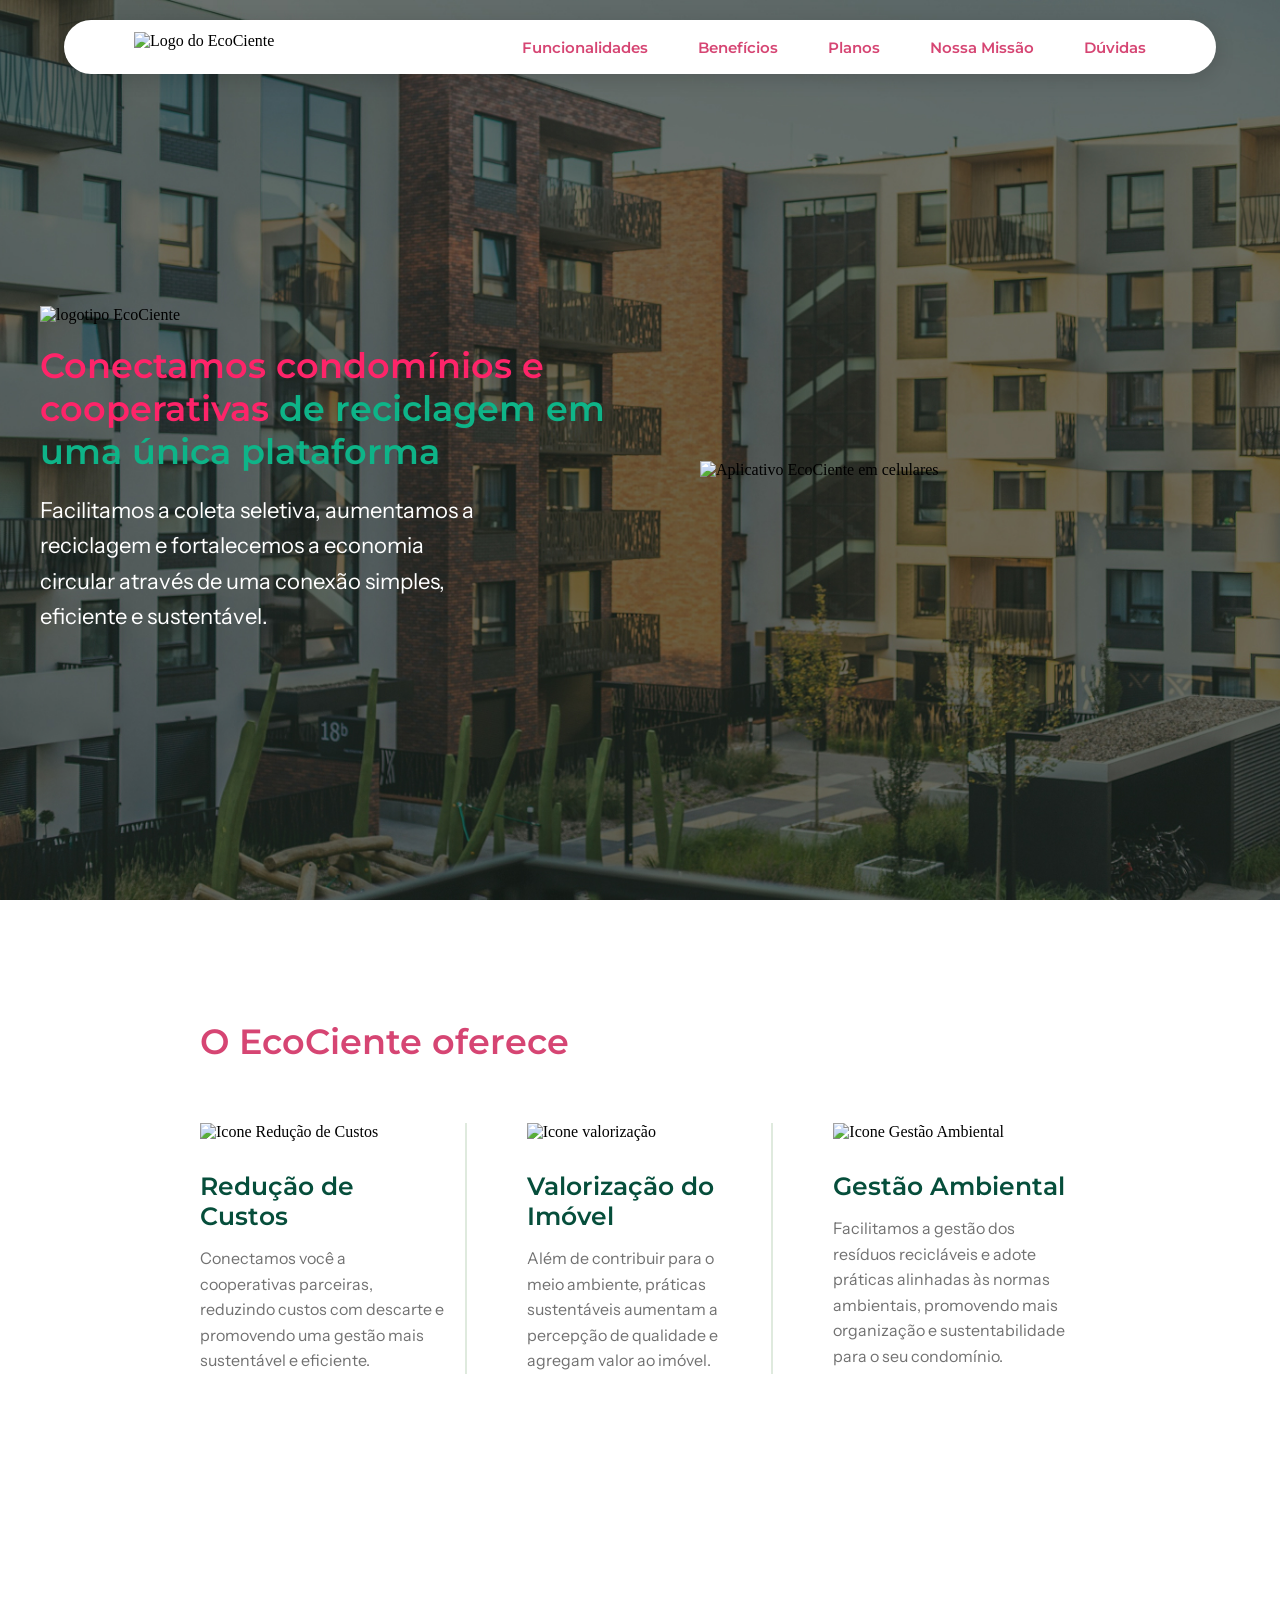
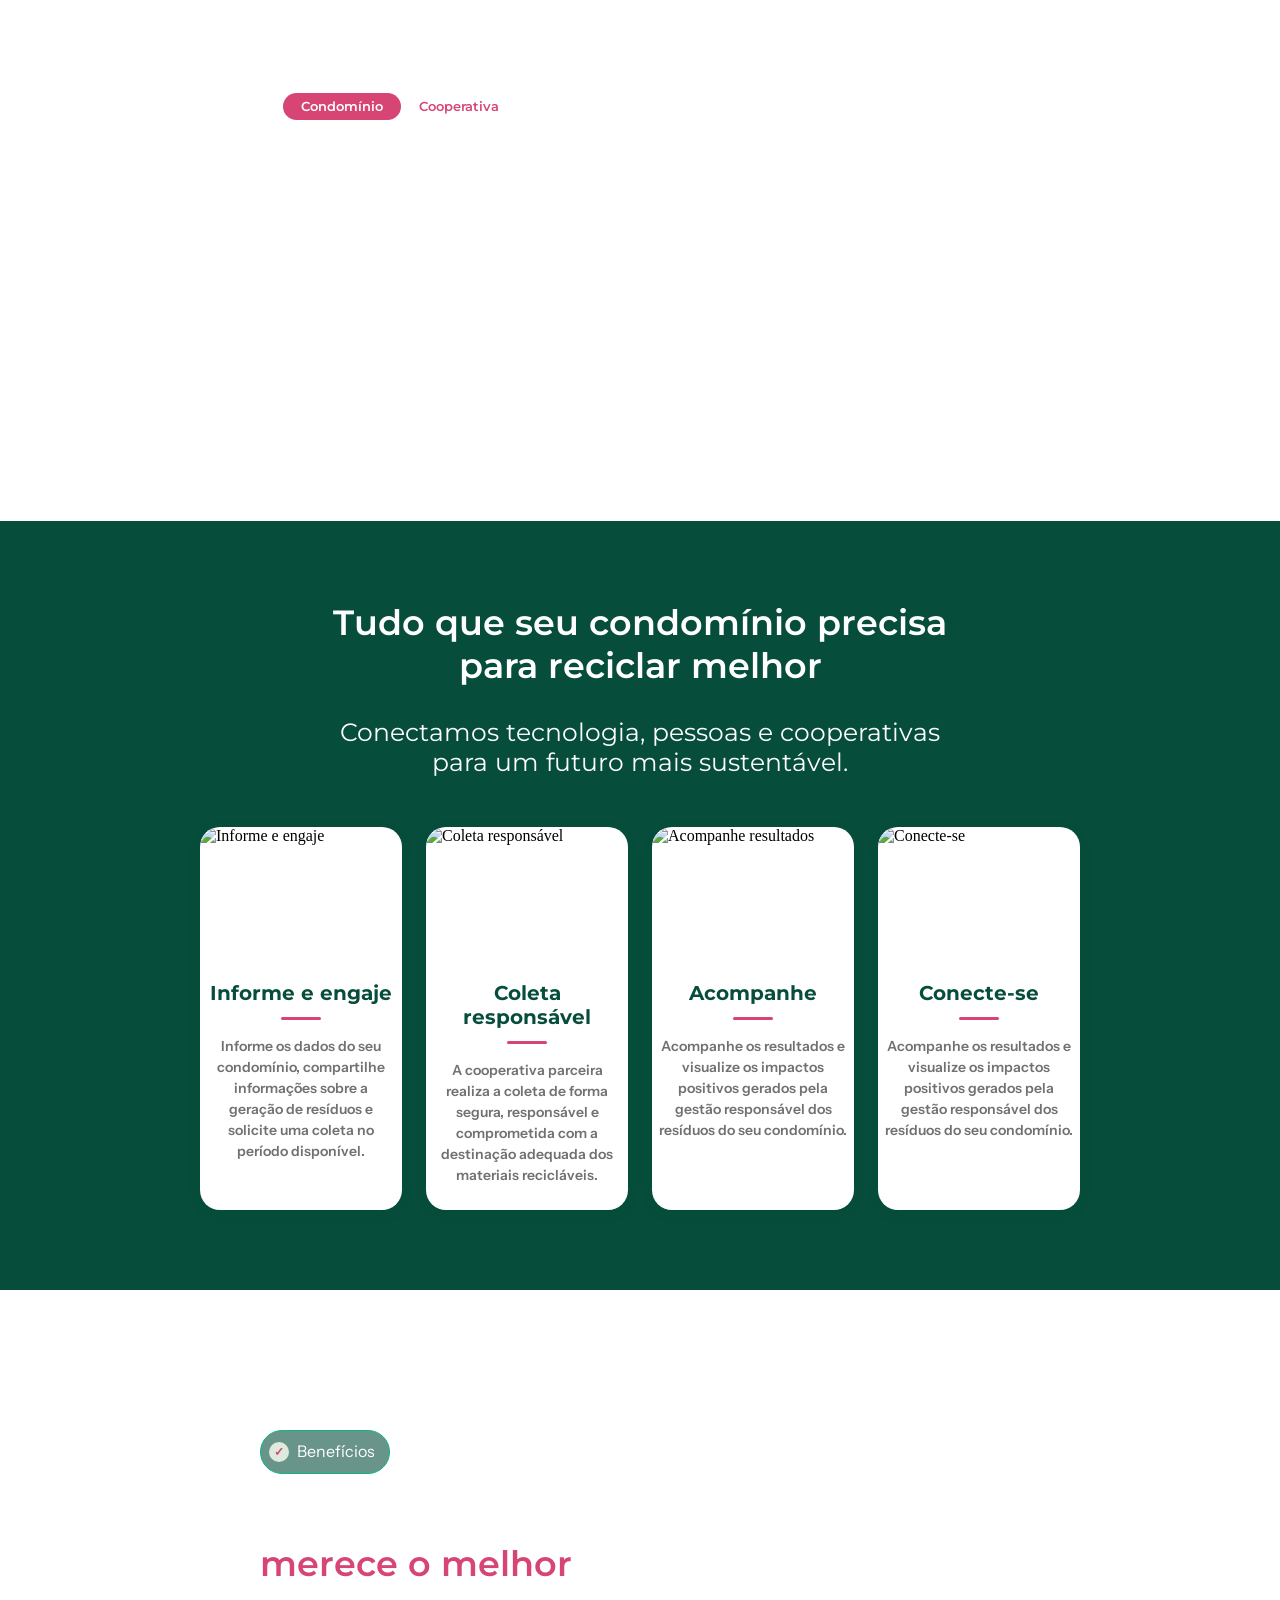
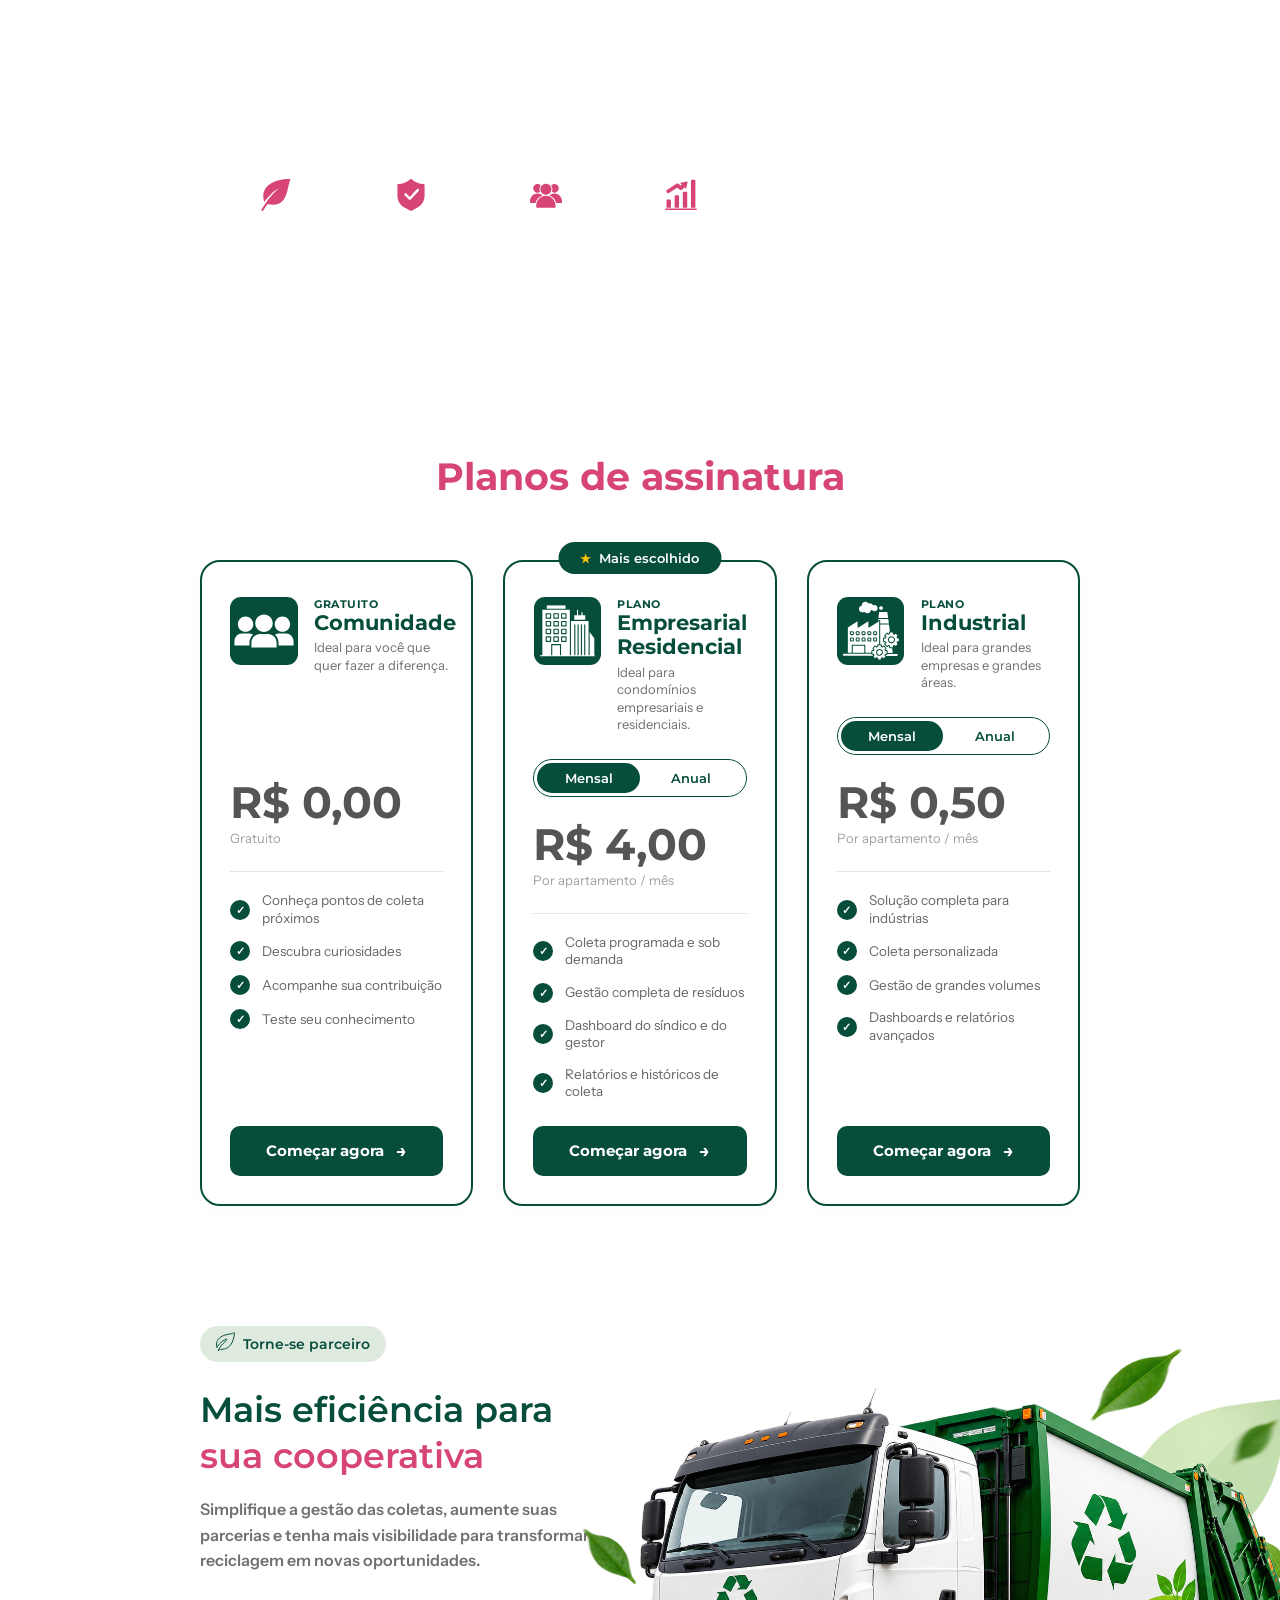
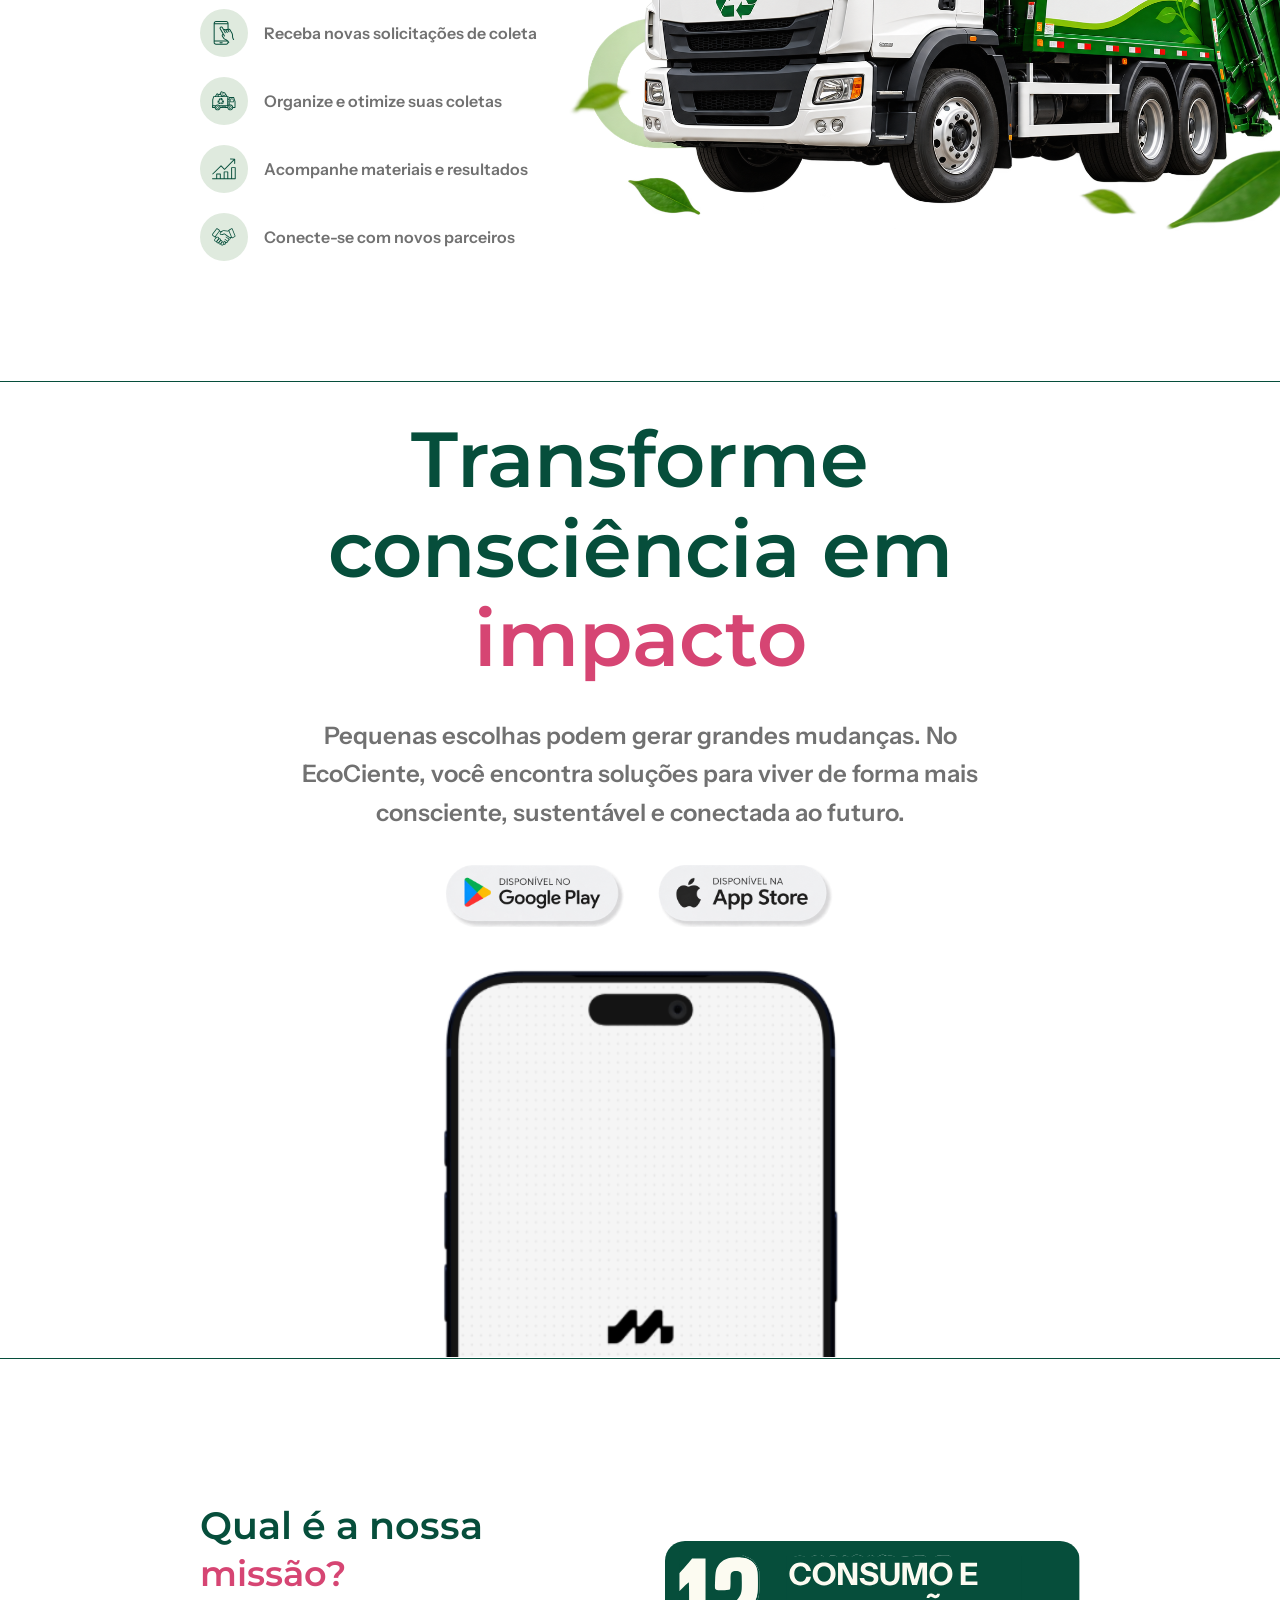
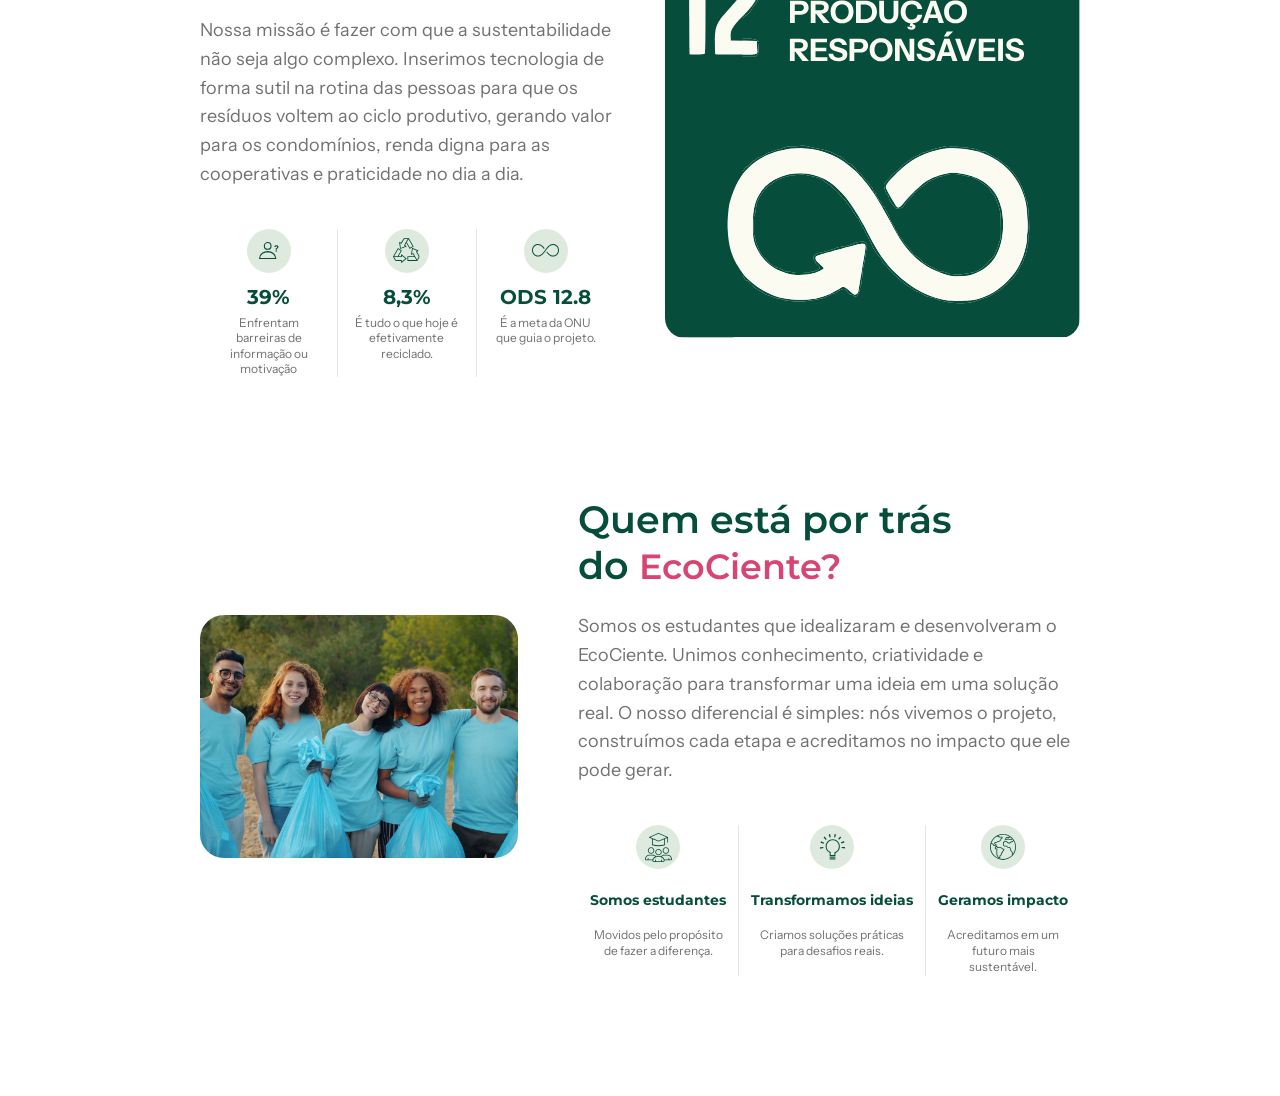
==== commit 003536aa: "feat: Adiciona seção de 'Nossa missão' e 'Nossa equipe'" ====
--- a/index.html
+++ b/index.html
@@ -399,6 +399,91 @@
                     <div class="linha-full"></div>
                 </div>
             </section>
+
+            <section class="nossa-missao" id="nossaMissao">
+                <div class="container-missao">
+                    <div class="conteudo-missao">
+                        <h2 class="titulo-verde titulo-missao">
+                            Qual é a nossa <span class="titulo-rosa">missão?</span>
+                        </h2>
+                        <p class="descricao-missao">
+                            Nossa missão é fazer com que a sustentabilidade não seja algo complexo. Inserimos tecnologia de forma sutil na rotina das pessoas para que os resíduos voltem ao ciclo produtivo, gerando valor para os condomínios, renda digna para as cooperativas e praticidade no dia a dia.
+                        </p>
+
+                        <div class="grid-estatisticas-missao">
+                            <div class="item-estatistica">
+                                <div class="icone-estatistica">
+                                    <img src="assets/icon-pessoa.svg" alt="Barreiras de informação">
+                                </div>
+                                <span class="numero-estatistica">39%</span>
+                                <p class="texto-estatistica">Enfrentam barreiras de informação ou motivação</p>
+                            </div>
+
+                            <div class="item-estatistica">
+                                <div class="icone-estatistica">
+                                    <img src="assets/icon-recicle.svg" alt="Símbolo de reciclagem">
+                                </div>
+                                <span class="numero-estatistica">8,3%</span>
+                                <p class="texto-estatistica">É tudo o que hoje é efetivamente reciclado.</p>
+                            </div>
+
+                            <div class="item-estatistica">
+                                <div class="icone-estatistica">
+                                    <img src="assets/icon-infinito.svg" alt="ODS 12.8">
+                                </div>
+                                <span class="numero-estatistica">ODS 12.8</span>
+                                <p class="texto-estatistica">É a meta da ONU que guia o projeto.</p>
+                            </div>
+                        </div>
+                    </div>
+
+                    <div class="imagem-missao">
+                        <img src="assets/ods-12.svg" alt="ODS 12 - Consumo e Produção Responsáveis">
+                    </div>
+                </div>
+            </section>
+            <section class="quem-somos" id="quemSomos">
+                <div class="container-quem-somos">
+                    <div class="imagem-quem-somos">
+                        <img src="assets/equipe-prototipo.svg" alt="Estudantes idealizadores do EcoCiente">
+                    </div>
+
+                    <div class="conteudo-quem-somos">
+                        <h2 class="titulo-verde titulo-quem-somos">
+                            Quem está por trás <br>do <span class="titulo-rosa">EcoCiente?</span>
+                        </h2>
+                        <p class="descricao-quem-somos">
+                            Somos os estudantes que idealizaram e desenvolveram o EcoCiente. Unimos conhecimento, criatividade e colaboração para transformar uma ideia em uma solução real. O nosso diferencial é simples: nós vivemos o projeto, construímos cada etapa e acreditamos no impacto que ele pode gerar.
+                        </p>
+
+                        <div class="grid-diferenciais-quem-somos">
+                            <div class="item-diferencial">
+                                <div class="icone-diferencial">
+                                    <img src="assets/icon-estudantes.svg" alt="Somos estudantes">
+                                </div>
+                                <span class="titulo-diferencial">Somos estudantes</span>
+                                <p class="texto-diferencial">Movidos pelo propósito de fazer a diferença.</p>
+                            </div>
+
+                            <div class="item-diferencial">
+                                <div class="icone-diferencial">
+                                    <img src="assets/icon-ideia.svg" alt="Transformamos ideias">
+                                </div>
+                                <span class="titulo-diferencial">Transformamos ideias</span>
+                                <p class="texto-diferencial">Criamos soluções práticas para desafios reais.</p>
+                            </div>
+
+                            <div class="item-diferencial">
+                                <div class="icone-diferencial">
+                                    <img src="assets/icon-planet.svg" alt="Geramos impacto">
+                                </div>
+                                <span class="titulo-diferencial">Geramos impacto</span>
+                                <p class="texto-diferencial">Acreditamos em um futuro mais sustentável.</p>
+                            </div>
+                        </div>
+                    </div>
+                </div>
+            </section>
         </div>
     </div>
 </body>
--- a/style.css
+++ b/style.css
@@ -1011,6 +1011,204 @@
     margin-bottom: -1%;
 }
 
+/* ----- Nossa Misão ----- */
+
+.nossa-missao {
+    width: 100%;
+    margin-top: var(--espaco-secao);
+}
+
+.container-missao {
+    display: grid;
+    grid-template-columns: 1fr 1fr;
+    gap: 50px;
+    align-items: center;
+}
+
+.conteudo-missao {
+    display: flex;
+    flex-direction: column;
+}
+
+.titulo-missao {
+    font-size: clamp(28px, 3.2vw, 38px);
+    margin-bottom: 20px;
+}
+
+.descricao-missao {
+    font-family: 'Instrument Sans', sans-serif;
+    font-size: clamp(15px, 1.8vw, 18px);
+    line-height: 1.6;
+    color: #717171;
+    margin-bottom: 40px;
+    max-width: 490px;
+}
+
+.grid-estatisticas-missao {
+    display: grid;
+    grid-template-columns: repeat(3, 1fr);
+    width: 100%;
+}
+
+.item-estatistica {
+    display: flex;
+    flex-direction: column;
+    align-items: center;
+    text-align: center;
+    padding: 0 15px;
+    width: 100%;
+}
+
+.item-estatistica:not(:last-child) {
+    border-right: 1px solid #E5E5E5;
+}
+
+.icone-estatistica {
+    width: 44px;
+    height: 44px;
+    border-radius: 50%;
+    background-color: #DFEADE;
+    display: flex;
+    align-items: center;
+    justify-content: center;
+    margin-bottom: 12px;
+}
+
+.icone-estatistica img {
+    max-width: 30px;
+}
+
+.numero-estatistica {
+    font-family: 'Montserrat', sans-serif;
+    font-size: clamp(16px, 1.8vw, 20px);
+    font-weight: 700;
+    color: #064E3B;
+    margin-bottom: 6px;
+}
+
+.texto-estatistica {
+    font-family: 'Instrument Sans', sans-serif;
+    font-size: 12px;
+    color: #717171;
+    line-height: 1.3;
+}
+
+.imagem-missao {
+    display: flex;
+    justify-content: center;
+    width: 100%;
+}
+
+.imagem-missao img {
+    width: 100%;
+    max-width: 480px;
+    height: auto;
+    border-radius: 20px;
+    display: block;
+}
+
+/* ----- Equipe ----- */
+
+.quem-somos {
+    width: 100%;
+    margin-top: var(--espaco-secao);
+}
+
+.container-quem-somos {
+    display: grid;
+    grid-template-columns: 1fr 1fr;
+    gap: 60px;
+    align-items: center;
+}
+
+.imagem-quem-somos {
+    width: 100%;
+    display: flex;
+    justify-content: center;
+}
+
+.imagem-quem-somos img {
+    width: 100%;
+    max-width: 540px;
+    height: auto;
+    border-radius: 24px;
+    object-fit: cover;
+    display: block;
+}
+
+.conteudo-quem-somos {
+    display: flex;
+    flex-direction: column;
+}
+
+.titulo-quem-somos {
+    font-size: clamp(28px, 3.2vw, 38px);
+    line-height: 1.2;
+    margin-bottom: 24px;
+}
+
+.descricao-quem-somos {
+    font-family: 'Instrument Sans', sans-serif;
+    font-size: clamp(15px, 1.8vw, 18px);
+    line-height: 1.6;
+    color: #717171;
+    margin-bottom: 40px;
+}
+
+.grid-diferenciais-quem-somos {
+    display: grid;
+    grid-template-columns: repeat(3, 1fr);
+    width: 100%;
+}
+
+.item-diferencial {
+    display: flex;
+    flex-direction: column;
+    align-items: center;
+    text-align: center;
+    padding: 0 12px;
+    width: 100%;
+}
+
+.item-diferencial:not(:last-child) {
+    border-right: 1px solid #E5E5E5;
+}
+
+.icone-diferencial {
+    width: 44px;
+    height: 44px;
+    border-radius: 50%;
+    background-color: #DFEADE;
+    display: flex;
+    align-items: center;
+    justify-content: center;
+    margin-bottom: 12px;
+}
+
+.icone-diferencial img {
+    max-width: 30px;
+}
+
+.titulo-diferencial {
+    font-family: 'Montserrat', sans-serif;
+    font-size: clamp(12px, 1.1vw, 15px);
+    font-weight: 700;
+    color: #064E3B;
+    margin-bottom: 8px;
+    line-height: 1.2;
+    white-space: nowrap; 
+    display: flex;
+    align-items: center;
+    justify-content: center;
+    min-height: 38px;
+}
+
+.texto-diferencial {
+    font-family: 'Instrument Sans', sans-serif;
+    font-size: 12px;
+    color: #717171;
+    line-height: 1.35;
+}
 
 
 /* ----- Media Queries ----- */
@@ -1106,6 +1304,25 @@
 
     .mockup-baixe img {
         max-width: 360px;
+    }
+
+    .container-missao,
+    .container-quem-somos {
+        gap: 30px;
+    }
+
+    .imagem-missao img {
+        max-width: 420px;
+    }
+
+    .imagem-quem-somos img {
+        max-width: 480px;
+    }
+
+    .item-estatistica,
+    .item-diferencial {
+        padding-left: 8px;
+        padding-right: 8px;
     }
 }
 
@@ -1357,6 +1574,35 @@
         justify-content: flex-start; 
         text-align: left;
     }
+
+    .container-missao,
+    .container-quem-somos {
+        grid-template-columns: 1fr;
+        gap: 35px;
+        max-width: 700px;
+        margin-left: auto;
+        margin-right: auto;
+    }
+
+    .conteudo-missao,
+    .conteudo-quem-somos {
+        width: 100%;
+    }
+
+    .imagem-missao,
+    .imagem-quem-somos {
+        width: 100%;
+    }
+
+    .imagem-missao img,
+    .imagem-quem-somos img {
+        max-width: 500px;
+    }
+
+    .titulo-missao,
+    .titulo-quem-somos {
+        font-size: 30px;
+    }
 }
 
 @media (max-width: 700px) {
@@ -1617,6 +1863,55 @@
     .mockup-baixe img {
         max-width: 300px;
     }
+
+    .nossa-missao,
+    .quem-somos {
+        margin-top: 65px;
+    }
+
+    .container-missao,
+    .container-quem-somos {
+        gap: 28px;
+    }
+
+    .titulo-missao,
+    .titulo-quem-somos {
+        font-size: 27px;
+        margin-bottom: 18px;
+    }
+
+    .descricao-missao,
+    .descricao-quem-somos {
+        margin-bottom: 28px;
+        line-height: 1.5;
+    }
+
+    .grid-estatisticas-missao,
+    .grid-diferenciais-quem-somos {
+        grid-template-columns: 1fr;
+        gap: 18px;
+    }
+
+    .item-estatistica,
+    .item-diferencial {
+        padding: 0 0 18px;
+    }
+
+    .item-estatistica:not(:last-child),
+    .item-diferencial:not(:last-child) {
+        border-right: none;
+        border-bottom: 1px solid #E5E5E5;
+    }
+
+    .item-estatistica:last-child,
+    .item-diferencial:last-child {
+        padding-bottom: 0;
+    }
+
+    .titulo-diferencial {
+        white-space: normal;
+        min-height: auto;
+    }
 }
 
 @media (max-width: 420px) {
@@ -1747,4 +2042,24 @@
     .mockup-baixe img {
         max-width: 270px;
     }
+
+    .nossa-missao,
+    .quem-somos {
+        margin-top: 55px;
+    }
+
+    .container-missao,
+    .container-quem-somos {
+        gap: 24px;
+    }
+
+    .titulo-missao,
+    .titulo-quem-somos {
+        font-size: 24px;
+    }
+
+    .imagem-missao img,
+    .imagem-quem-somos img {
+        max-width: 290px;
+    }
 }
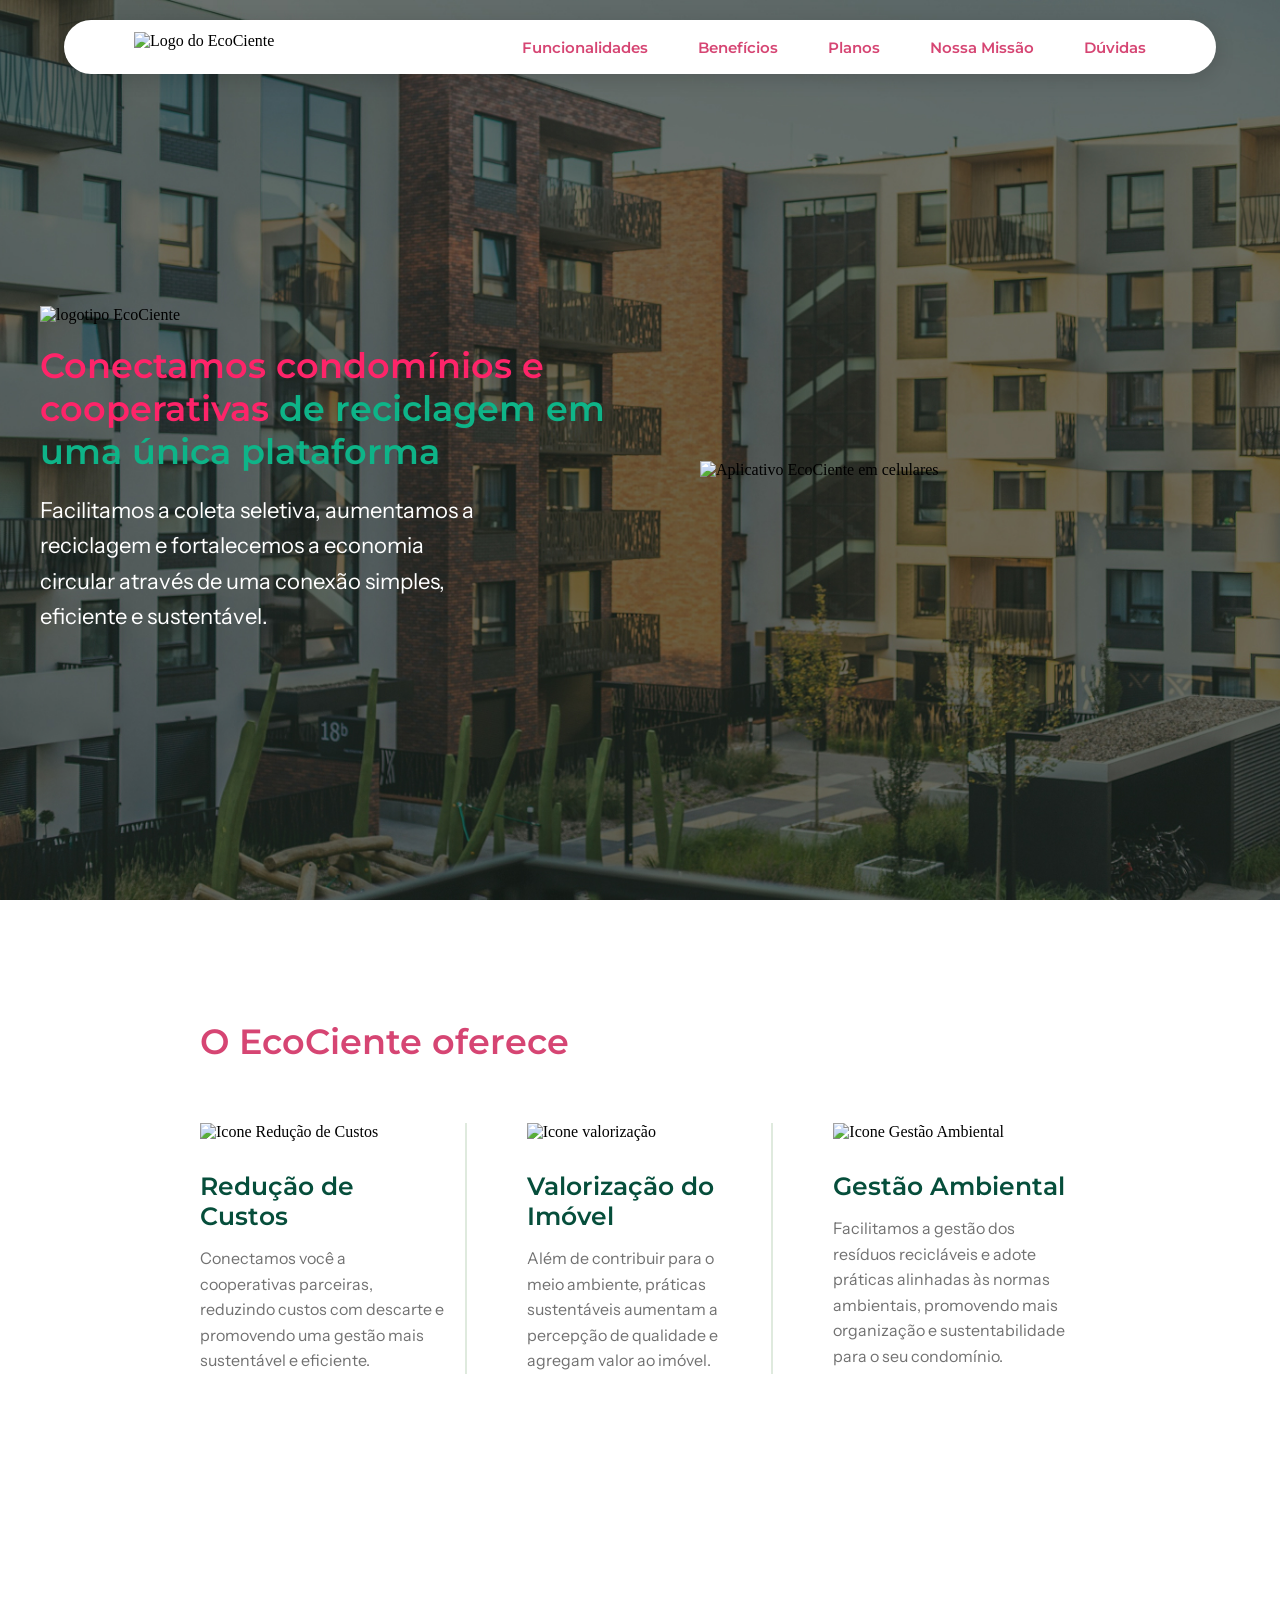
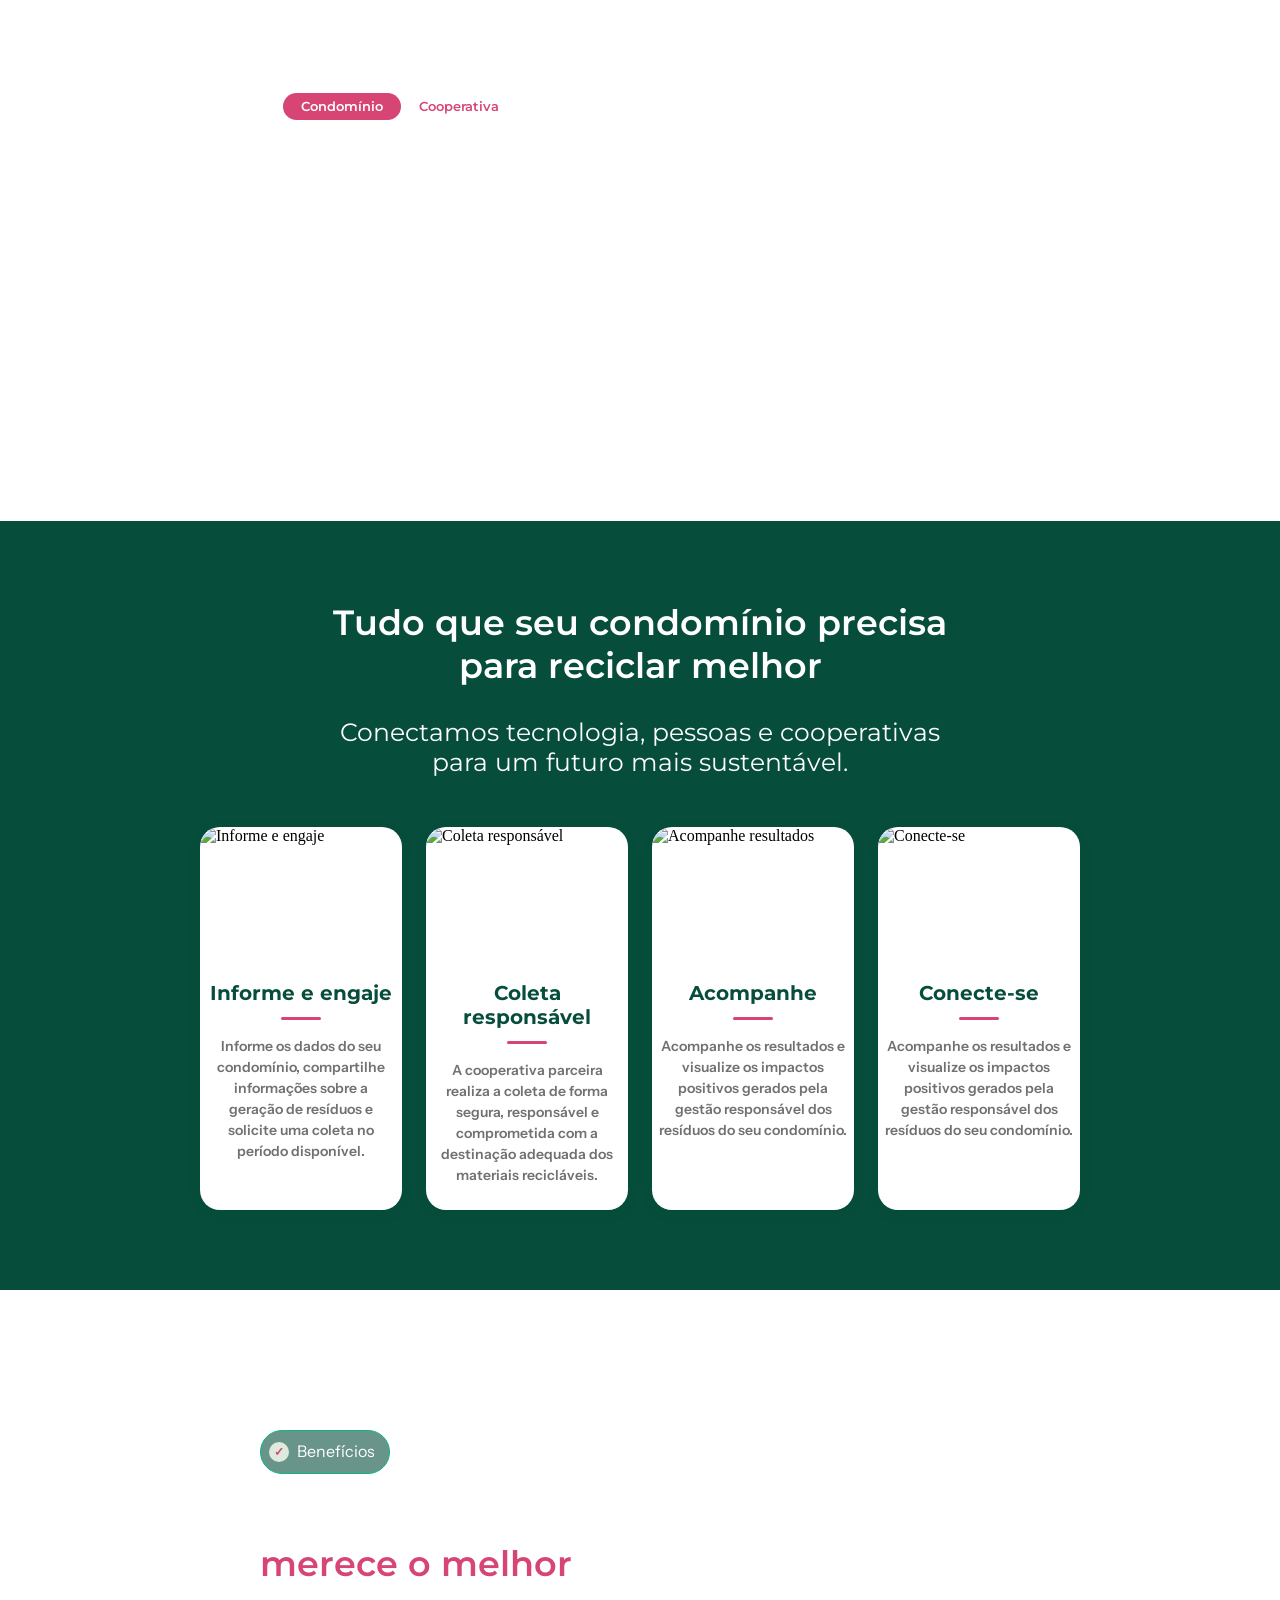
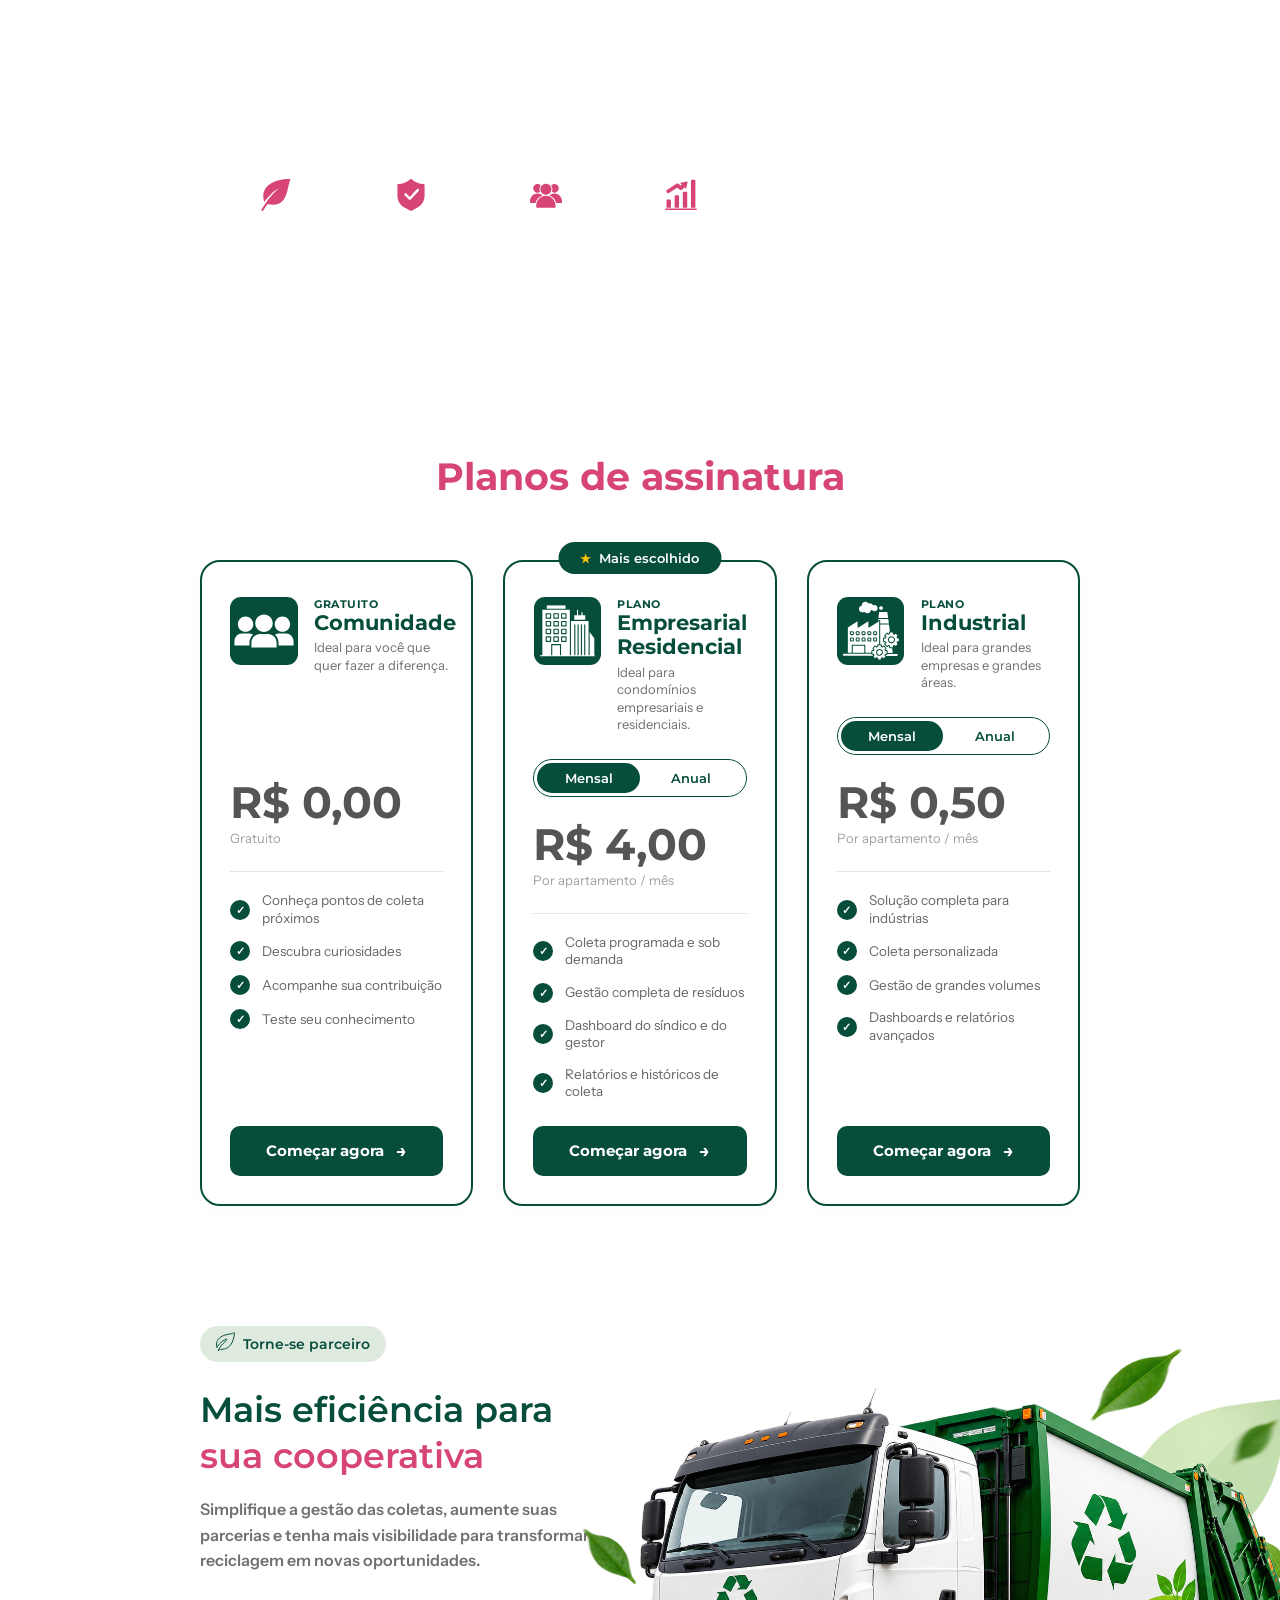
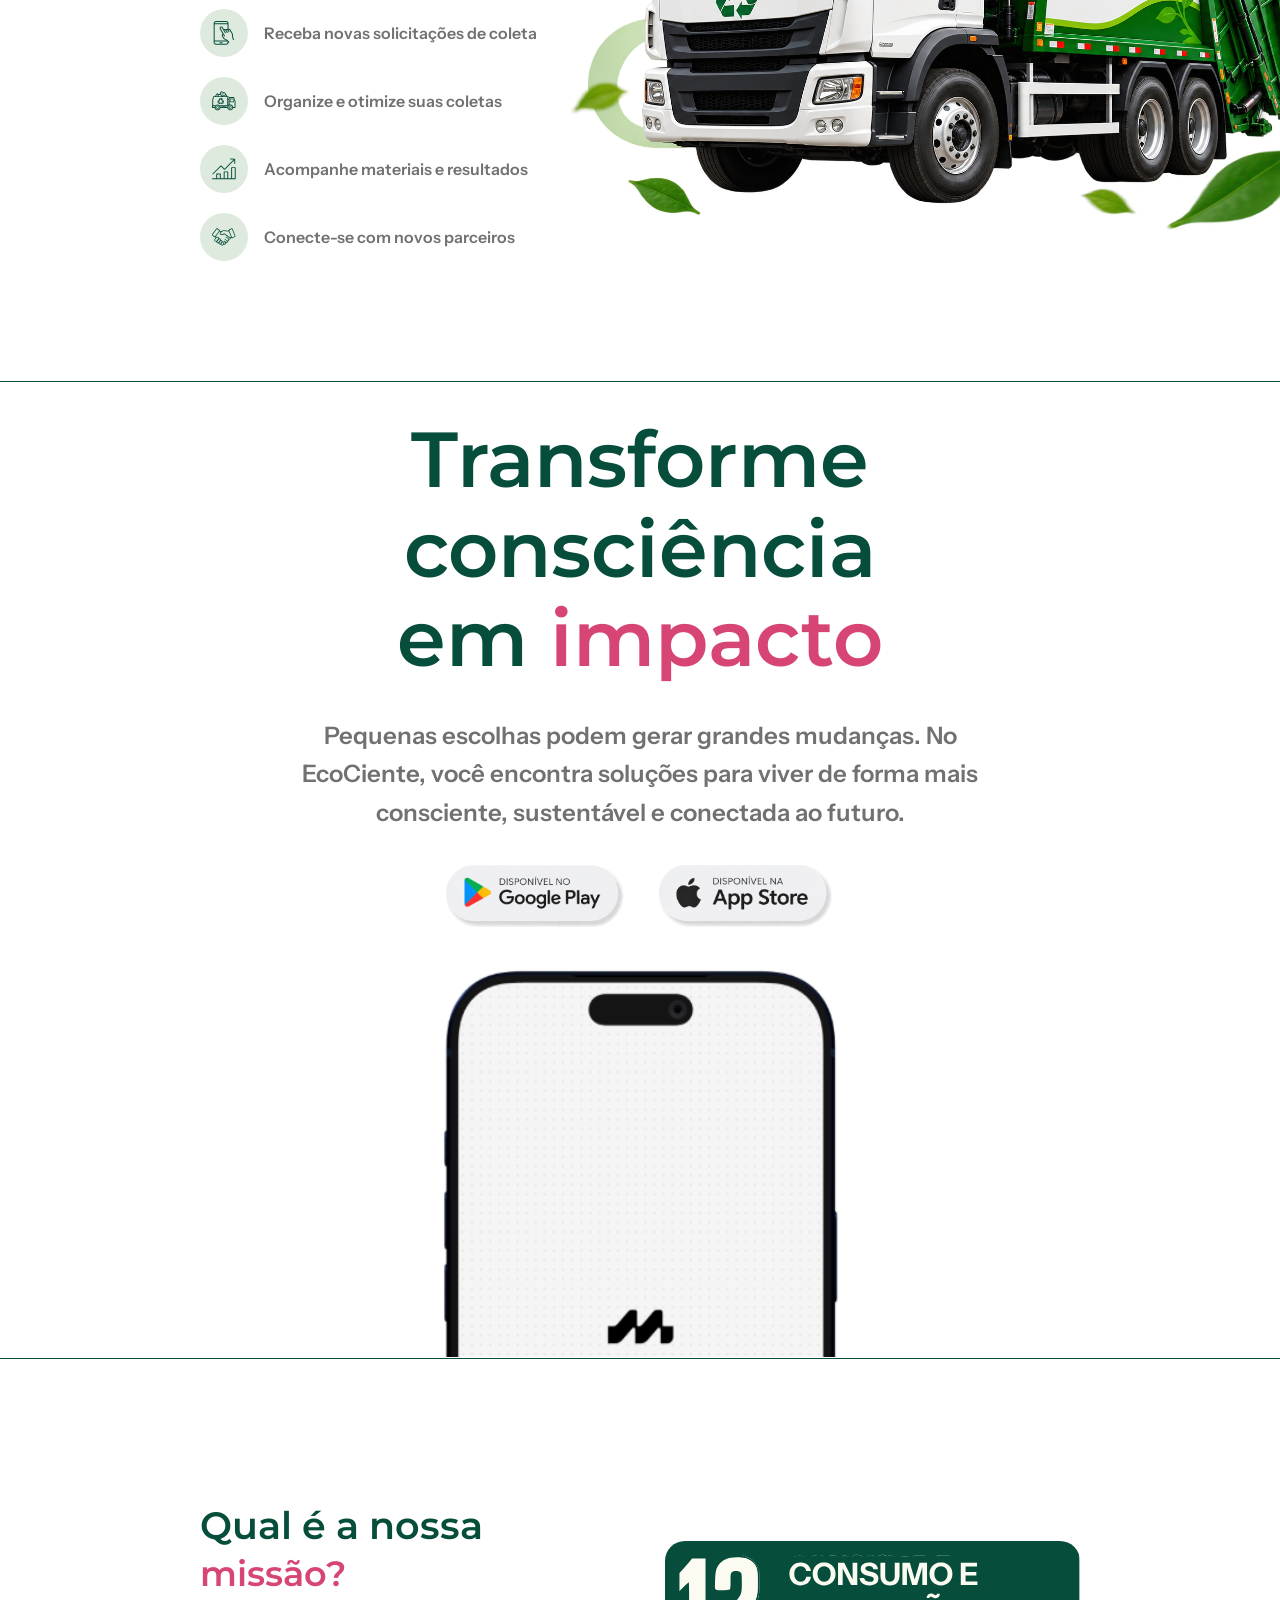
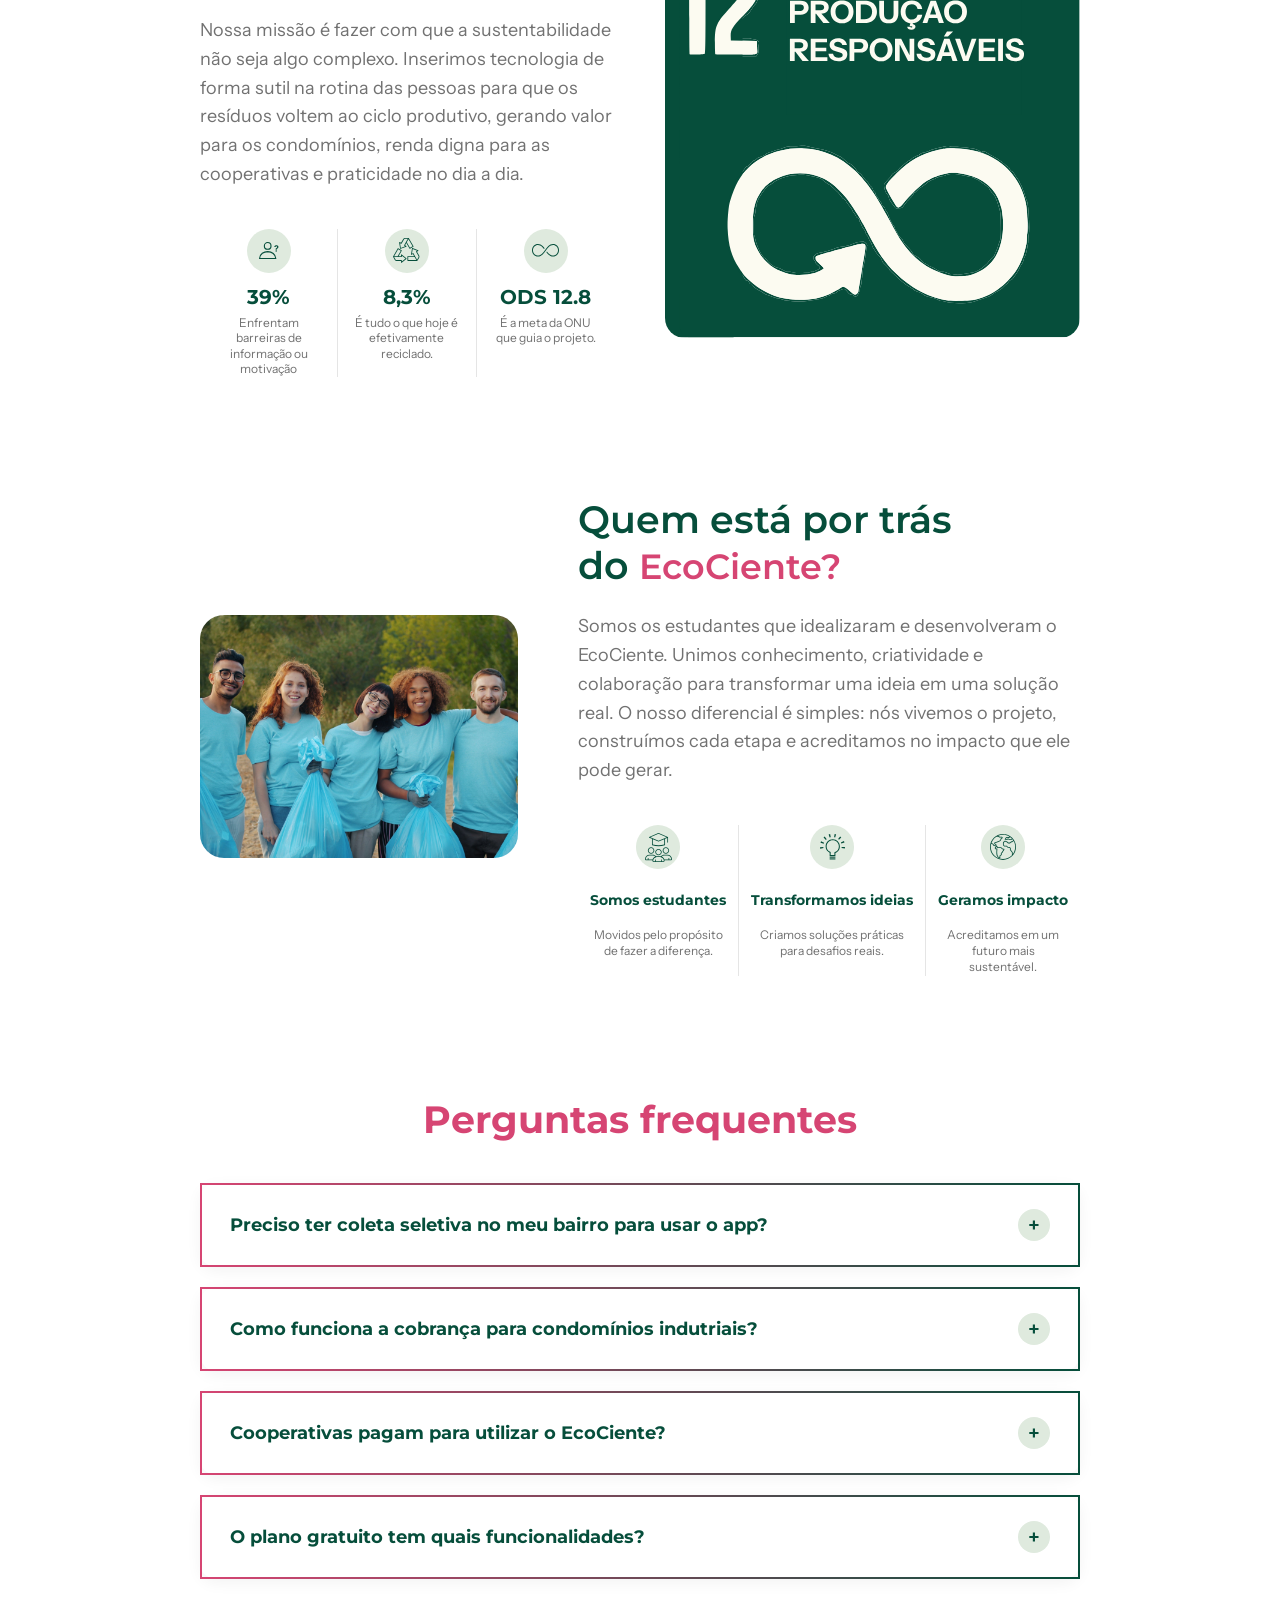
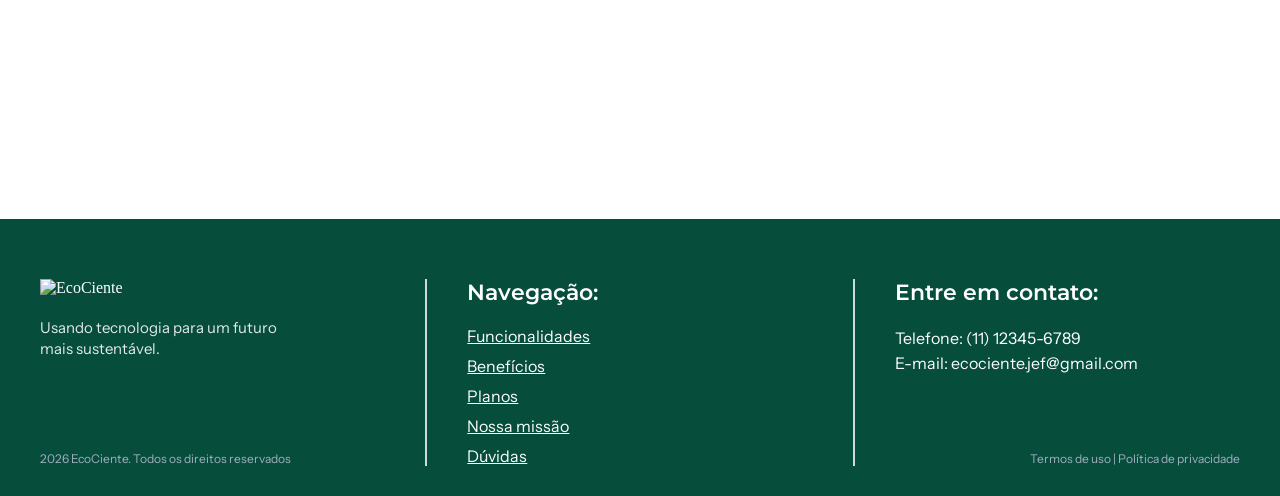
==== commit 09416d68: "feat: Adiciona o FAQ e o footer da landing page" ====
--- a/index.html
+++ b/index.html
@@ -380,7 +380,7 @@
             <section class="baixe-aqui">
                 <div class="container-baixe">
                     <div class="linha-full"></div>
-                    <p class="titulo-baixe">Transforme consciência em <span style="color: #D64573;">impacto</span></p>
+                    <p class="titulo-baixe">Transforme consciência<br> em  <span style="color: #D64573;">impacto</span></p>
 
                     <p class="descricao-baixe">
                         Pequenas escolhas podem gerar grandes mudanças. No EcoCiente, você encontra soluções para viver de forma mais consciente, sustentável e conectada ao futuro.
@@ -400,7 +400,7 @@
                 </div>
             </section>
 
-            <section class="nossa-missao" id="nossaMissao">
+            <section class="nossa-missao" id="nossa-missao">
                 <div class="container-missao">
                     <div class="conteudo-missao">
                         <h2 class="titulo-verde titulo-missao">
@@ -442,7 +442,7 @@
                     </div>
                 </div>
             </section>
-            <section class="quem-somos" id="quemSomos">
+            <section class="quem-somos" id="quem-somos">
                 <div class="container-quem-somos">
                     <div class="imagem-quem-somos">
                         <img src="assets/equipe-prototipo.svg" alt="Estudantes idealizadores do EcoCiente">
@@ -484,7 +484,99 @@
                     </div>
                 </div>
             </section>
+            <section class="duvidas" id="duvidas">
+                <h2 class="titulo-duvidas">Perguntas frequentes</h2>
+
+                <div class="lista-duvidas">
+                    <div class="item-duvida">
+                        <input type="checkbox" id="faq-1" class="entrada-faq">
+                        <label for="faq-1" class="pergunta-faq">
+                            <span>Preciso ter coleta seletiva no meu bairro para usar o app?</span>
+                            <span class="icone-plus"></span>
+                        </label>
+                        <div class="resposta-faq">
+                            <p>Não. O EcoCiente permite consultar cooperativas, pontos de entrega voluntária e demais locais de destinação de recicláveis disponíveis na sua região, mesmo quando não há coleta seletiva porta a porta.</p>
+                        </div>
+                    </div>
+
+                    <div class="item-duvida">
+                        <input type="checkbox" id="faq-2" class="entrada-faq">
+                        <label for="faq-2" class="pergunta-faq">
+                            <span>Como funciona a cobrança para condomínios indutriais?</span>
+                            <span class="icone-plus"></span>
+                        </label>
+                        <div class="resposta-faq">
+                            <p>Para condomínios industriais, a cobrança é calculada com base na área do empreendimento, em metros quadrados (m²). Esse modelo considera a maior geração e o volume potencial de resíduos associados a áreas industriais de maior extensão.</p>
+                        </div>
+                    </div>
+
+                    <div class="item-duvida">
+                        <input type="checkbox" id="faq-3" class="entrada-faq">
+                        <label for="faq-3" class="pergunta-faq">
+                            <span>Cooperativas pagam para utilizar o EcoCiente?</span>
+                            <span class="icone-plus"></span>
+                        </label>
+                        <div class="resposta-faq">
+                            <p>Não. O cadastro e a utilização da plataforma pelas cooperativas são gratuitos. O objetivo é ampliar a visibilidade dessas organizações, fortalecer sua atuação e contribuir para o aumento do volume de materiais recicláveis destinados à coleta e à triagem.</p>
+                        </div>
+                    </div>
+
+                    <div class="item-duvida">
+                        <input type="checkbox" id="faq-4" class="entrada-faq">
+                        <label for="faq-4" class="pergunta-faq">
+                            <span>O plano gratuito tem quais funcionalidades?</span>
+                            <span class="icone-plus"></span>
+                        </label>
+                        <div class="resposta-faq">
+                            <p>O plano gratuito oferece acesso ao mapa de pontos de coleta, ao guia de separação de resíduos e aos quizzes educativos. É uma opção completa para utilização individual e para quem deseja conhecer melhor as práticas de descarte e reciclagem.</p>
+                        </div>
+                    </div>
+                </div>
+            </section>
         </div>
+
     </div>
+        <footer class="rodape">
+            <div class="container-rodape">
+                <div class="coluna-rodape">
+                    <div class="logo-rodape">
+                        <img src="assets/logo-branco.png" alt="EcoCiente">
+                    </div>
+                    <p class="slogan-rodape">Usando tecnologia para um futuro mais sustentável.</p>
+                    <div class="redes-sociais">
+                        <a href="#" aria-label="Instagram"><i class="fa-brands fa-instagram"></i></a>
+                        <a href="#" aria-label="LinkedIn"><i class="fa-brands fa-linkedin-in"></i></a>
+                        <a href="#" aria-label="Facebook"><i class="fa-brands fa-facebook-f"></i></a>
+                    </div>
+                    <p class="copyright">2026 EcoCiente. Todos os direitos reservados</p>
+                </div>
+
+                <div class="divisor-vertical"></div>
+
+                <div class="coluna-rodape">
+                    <h3 class="titulo-coluna">Navegação:</h3>
+                    <nav class="links-navegacao">
+                        <a href="#funcionalidades">Funcionalidades</a>
+                        <a href="#beneficios">Benefícios</a>
+                        <a href="#planos">Planos</a>
+                        <a href="#nossa-missao">Nossa missão</a>
+                        <a href="#duvidas">Dúvidas</a>
+                    </nav>
+                </div>
+
+                <div class="divisor-vertical"></div>
+
+                <div class="coluna-rodape coluna-contato">
+                    <div class="info-contato">
+                        <h3 class="titulo-coluna">Entre em contato:</h3>
+                        <p>Telefone: (11) 12345-6789</p>
+                        <p>E-mail: ecociente.jef@gmail.com</p>
+                    </div>
+                    <div class="links-termos">
+                        <a href="#">Termos de uso</a> | <a href="#">Política de privacidade</a>
+                    </div>
+                </div>
+            </div>
+        </footer>
 </body>
 </html>
--- a/style.css
+++ b/style.css
@@ -1754,6 +1754,10 @@
         border-radius: 22px;
     }
 
+    .titulo-beneficios {
+        max-width: 300px;
+    }
+
     .descricao-beneficios {
         max-width: 100%;
         font-size: 16px;
@@ -1839,12 +1843,14 @@
 
     .titulo-baixe {
         font-size: 34px;
+        margin: -5vw;
+        margin-bottom: 1px;
     }
 
     .descricao-baixe {
         margin-top: 18px;
         line-height: 1.5;
-        max-width: 320px;
+        max-width: 300px;
     }
 
     .botoes-baixe {
@@ -1878,12 +1884,17 @@
     .titulo-quem-somos {
         font-size: 27px;
         margin-bottom: 18px;
+        text-align: center;
     }
 
     .descricao-missao,
     .descricao-quem-somos {
         margin-bottom: 28px;
         line-height: 1.5;
+        max-width: 320px;
+        text-align: center;
+        margin: auto;
+        margin-bottom: 40px;
     }
 
     .grid-estatisticas-missao,
@@ -1914,6 +1925,230 @@
     }
 }
 
+/* ----- Seção Dúvidas (FAQ) ----- */
+
+.duvidas {
+    width: 100%;
+    margin-top: var(--espaco-secao);
+}
+
+.titulo-duvidas {
+    font-family: 'Montserrat', sans-serif;
+    font-size: clamp(28px, 3.2vw, 38px);
+    font-weight: 700;
+    color: #D64573;
+    text-align: center;
+    margin-bottom: 40px;
+}
+
+.lista-duvidas {
+    display: flex;
+    flex-direction: column;
+    gap: 20px;
+    max-width: 900px;
+    margin: 0 auto;
+}
+
+.item-duvida {
+    border-radius: 16px;
+    border: 2px solid transparent;
+    border-image: linear-gradient(to right, #D64573, #064E3B) 1;
+    border-radius: 16px;
+    background-origin: border-box;
+    box-shadow: 0 4px 15px rgba(0, 0, 0, 0.05);
+    overflow: hidden;
+    transition: all 0.3s ease;
+}
+
+.entrada-faq {
+    display: none;
+}
+
+.pergunta-faq {
+    display: flex;
+    justify-content: space-between;
+    align-items: center;
+    padding: 24px 28px;
+    cursor: pointer;
+    font-family: 'Montserrat', sans-serif;
+    font-size: clamp(15px, 1.6vw, 18px);
+    font-weight: 700;
+    color: #064E3B;
+    user-select: none;
+    gap: 20px;
+}
+
+.icone-plus {
+    width: 32px;
+    height: 32px;
+    border-radius: 50%;
+    background-color: #DFEADE;
+    color: #064E3B;
+    display: flex;
+    align-items: center;
+    justify-content: center;
+    flex-shrink: 0;
+    position: relative;
+    transition: all 0.3s ease;
+}
+
+.icone-plus::before {
+    content: '+';
+    font-size: 20px;
+    font-weight: 600;
+    line-height: 1;
+}
+
+.resposta-faq {
+    max-height: 0;
+    overflow: hidden;
+    transition: max-height 0.3s ease-out, padding 0.3s ease;
+    padding: 0 28px;
+}
+
+.resposta-faq p {
+    font-family: 'Instrument Sans', sans-serif;
+    font-size: clamp(14px, 1.4vw, 16px);
+    color: #717171;
+    line-height: 1.6;
+    font-weight: 500;
+    padding-bottom: 24px;
+}
+
+.entrada-faq:checked ~ .resposta-faq {
+    max-height: 300px;
+}
+
+.entrada-faq:checked ~ .pergunta-faq .icone-plus {
+    background-color: #D64573;
+    color: #ffffff;
+    transform: rotate(45deg);
+}
+
+/* ----- RODAPÉ (FOOTER) ----- */
+
+.rodape {
+    background-color: #064E3B;
+    color: #ffffff;
+    padding: 60px 20px 30px;
+    width: 100%;
+    margin-top: var(--espaco-secao);
+}
+
+.container-rodape {
+    max-width: 1200px;
+    margin: 0 auto;
+    display: flex;
+    justify-content: space-between;
+    align-items: stretch;
+    gap: 40px;
+}
+
+.coluna-rodape {
+    flex: 1;
+    display: flex;
+    flex-direction: column;
+}
+
+.logo-rodape img {
+    max-width: 180px;
+    height: auto;
+    margin-bottom: 20px;
+}
+
+.slogan-rodape {
+    font-family: 'Instrument Sans', sans-serif;
+    font-size: 15px;
+    line-height: 1.4;
+    color: #E2E8F0;
+    max-width: 260px;
+    margin-bottom: 20px;
+}
+
+.redes-sociais {
+    display: flex;
+    gap: 15px;
+    margin-bottom: 30px;
+}
+
+.redes-sociais a {
+    color: #ffffff;
+    font-size: 20px;
+    transition: opacity 0.2s ease;
+}
+
+.redes-sociais a:hover {
+    opacity: 0.8;
+}
+
+.copyright {
+    font-family: 'Instrument Sans', sans-serif;
+    font-size: 12px;
+    color: #A0AEC0;
+    margin-top: auto;
+}
+
+.divisor-vertical {
+    width: 2px;
+    background-color: #ffffff;
+    opacity: 0.8;
+    align-self: stretch;
+}
+
+.titulo-coluna {
+    font-family: 'Montserrat', sans-serif;
+    font-size: 22px;
+    font-weight: 600;
+    margin-bottom: 20px;
+}
+
+.links-navegacao {
+    display: flex;
+    flex-direction: column;
+    gap: 10px;
+}
+
+.links-navegacao a {
+    color: #ffffff;
+    text-decoration: underline;
+    font-family: 'Instrument Sans', sans-serif;
+    font-size: 16px;
+    transition: opacity 0.2s ease;
+}
+
+.links-navegacao a:hover {
+    opacity: 0.8;
+}
+
+/* Coluna 3: Contato */
+.coluna-contato {
+    justify-content: space-between;
+}
+
+.info-contato p {
+    font-family: 'Instrument Sans', sans-serif;
+    font-size: 16px;
+    line-height: 1.6;
+    color: #ffffff;
+}
+
+.links-termos {
+    font-family: 'Instrument Sans', sans-serif;
+    font-size: 12px;
+    color: #A0AEC0;
+    text-align: right;
+    margin-top: auto;
+}
+
+.links-termos a {
+    color: #A0AEC0;
+    text-decoration: none;
+}
+
+.links-termos a:hover {
+    text-decoration: underline;
+}
+
 @media (max-width: 420px) {
 
     :root {
@@ -2056,10 +2291,93 @@
     .titulo-missao,
     .titulo-quem-somos {
         font-size: 24px;
+        text-align: center;
     }
 
     .imagem-missao img,
     .imagem-quem-somos img {
         max-width: 290px;
     }
+}
+
+@media (max-width: 900px) {
+    .rodape {
+        padding: 55px var(--margem-lateral) 28px;
+    }
+
+    .container-rodape {
+        flex-direction: column;
+        align-items: center;
+        gap: 30px;
+        text-align: center;
+    }
+
+    .coluna-rodape {
+        flex: none;
+        width: 100%;
+        align-items: center;
+    }
+
+    .slogan-rodape {
+        max-width: 320px;
+    }
+
+    .redes-sociais {
+        margin-bottom: 0;
+    }
+
+    .copyright {
+        margin-top: 24px;
+    }
+
+    .divisor-vertical {
+        width: 100%;
+        height: 1px;
+        align-self: auto;
+    }
+
+    .links-navegacao {
+        align-items: center;
+    }
+
+    .coluna-contato {
+        gap: 25px;
+    }
+
+    .links-termos {
+        text-align: center;
+        margin-top: 0;
+    }
+}
+
+@media (max-width: 420px) {
+    .rodape {
+        padding: 45px var(--margem-lateral) 24px;
+    }
+
+    .container-rodape {
+        gap: 24px;
+    }
+
+    .logo-rodape img {
+        max-width: 155px;
+    }
+
+    .slogan-rodape {
+        font-size: 14px;
+    }
+
+    .titulo-coluna {
+        font-size: 20px;
+        margin-bottom: 16px;
+    }
+
+    .links-navegacao a,
+    .info-contato p {
+        font-size: 14px;
+    }
+
+    .links-termos {
+        font-size: 11px;
+    }
 }
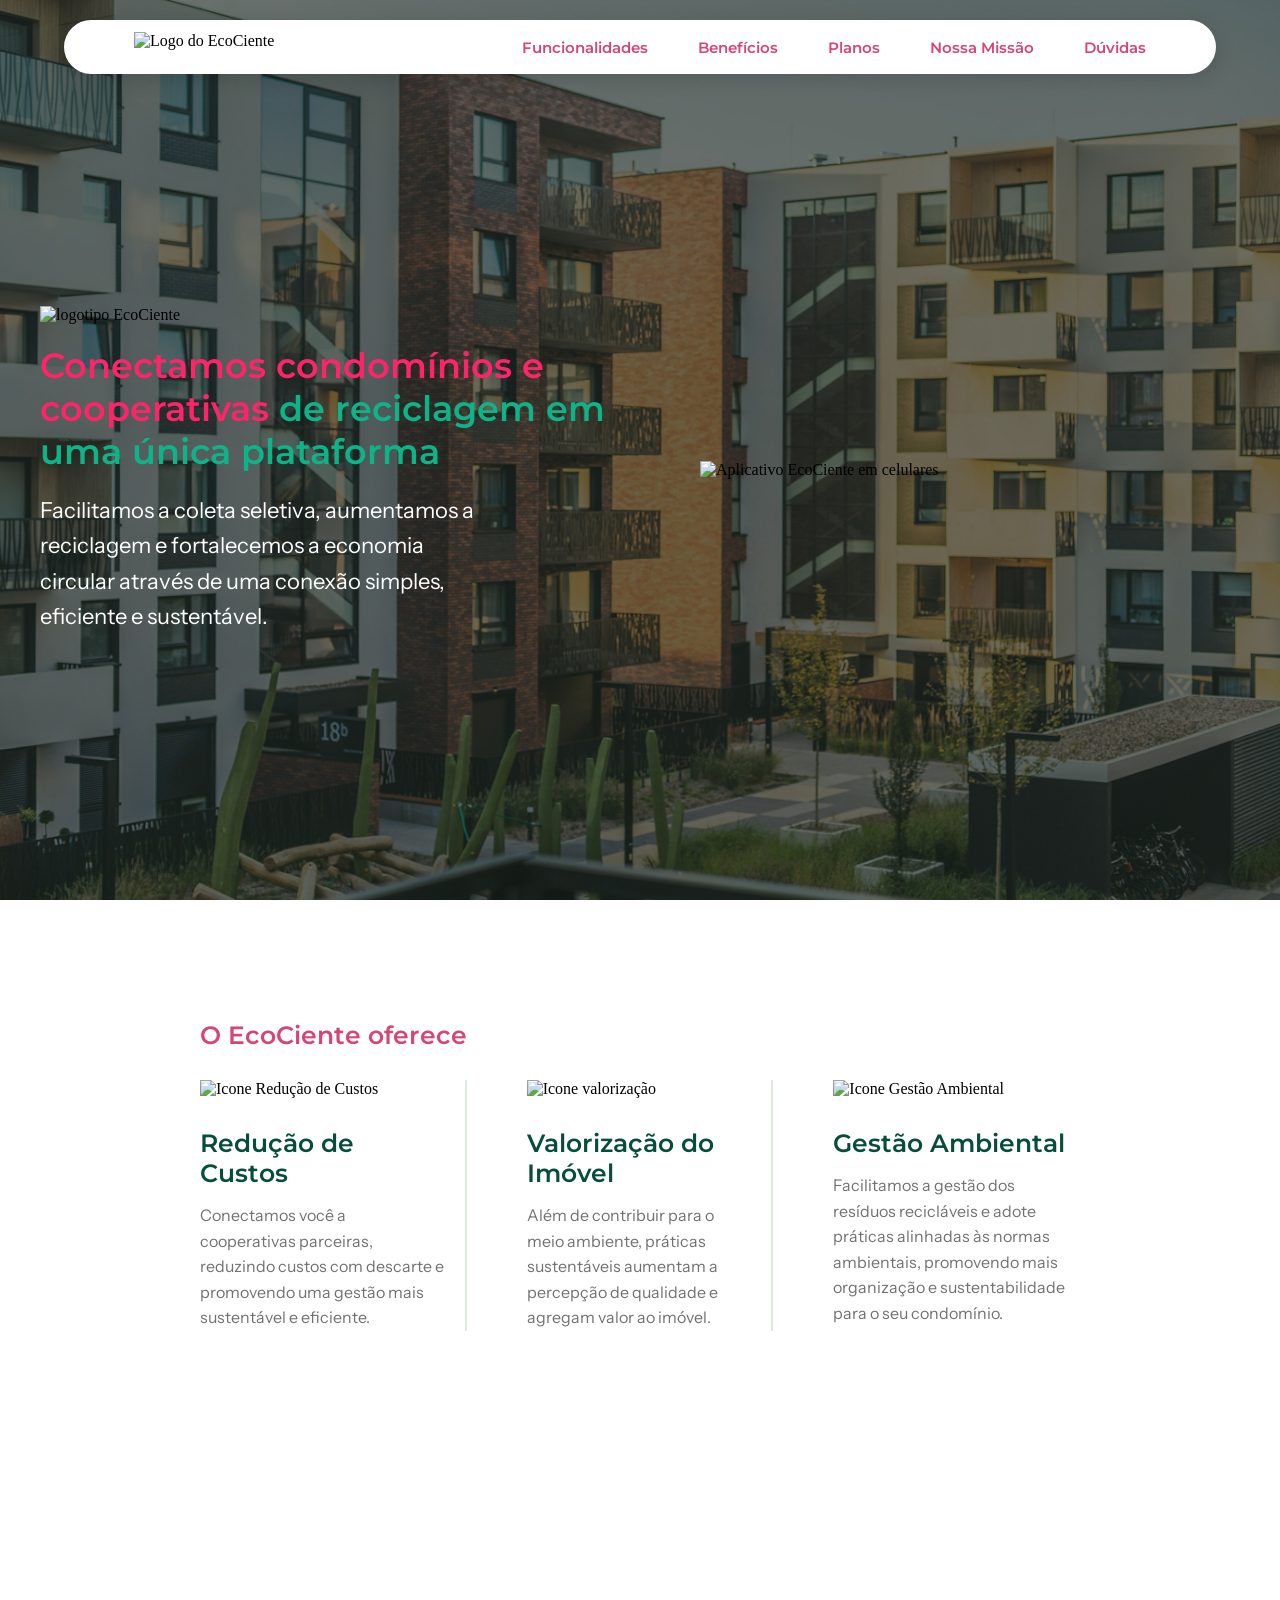
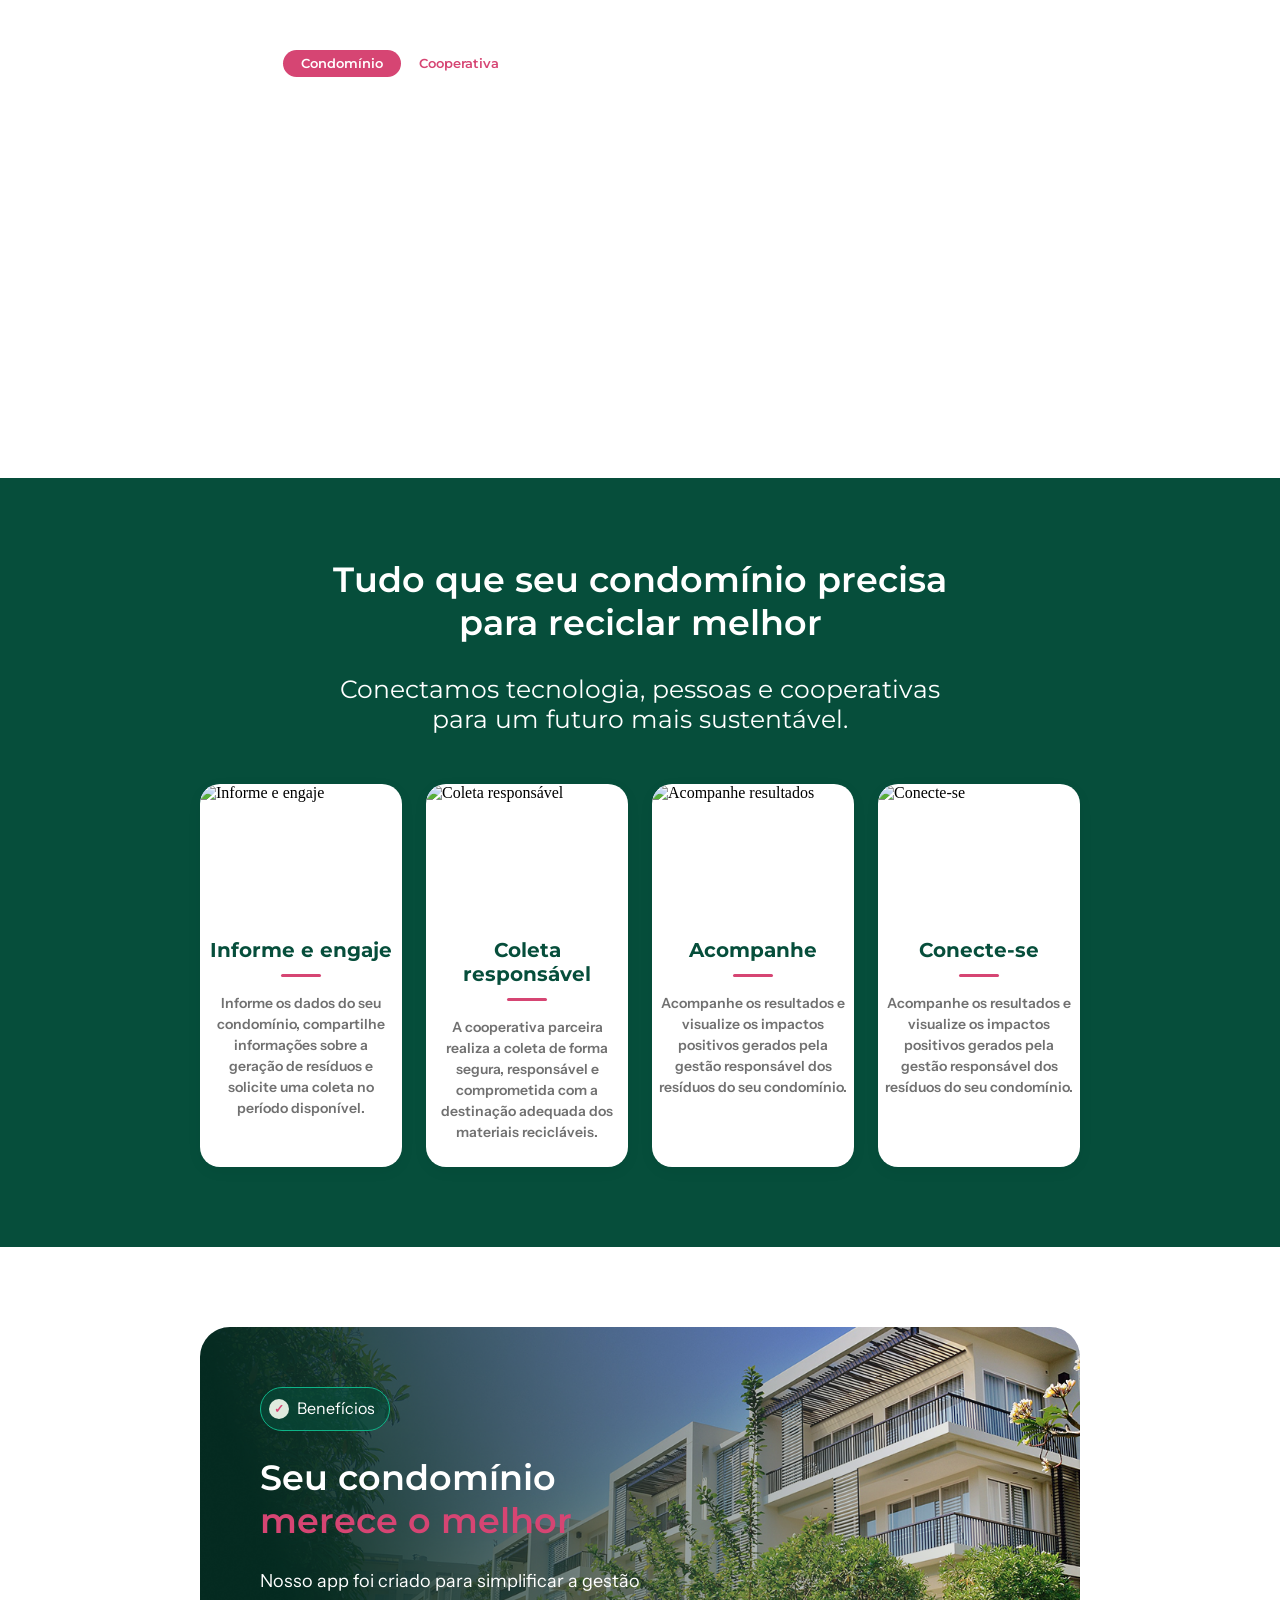
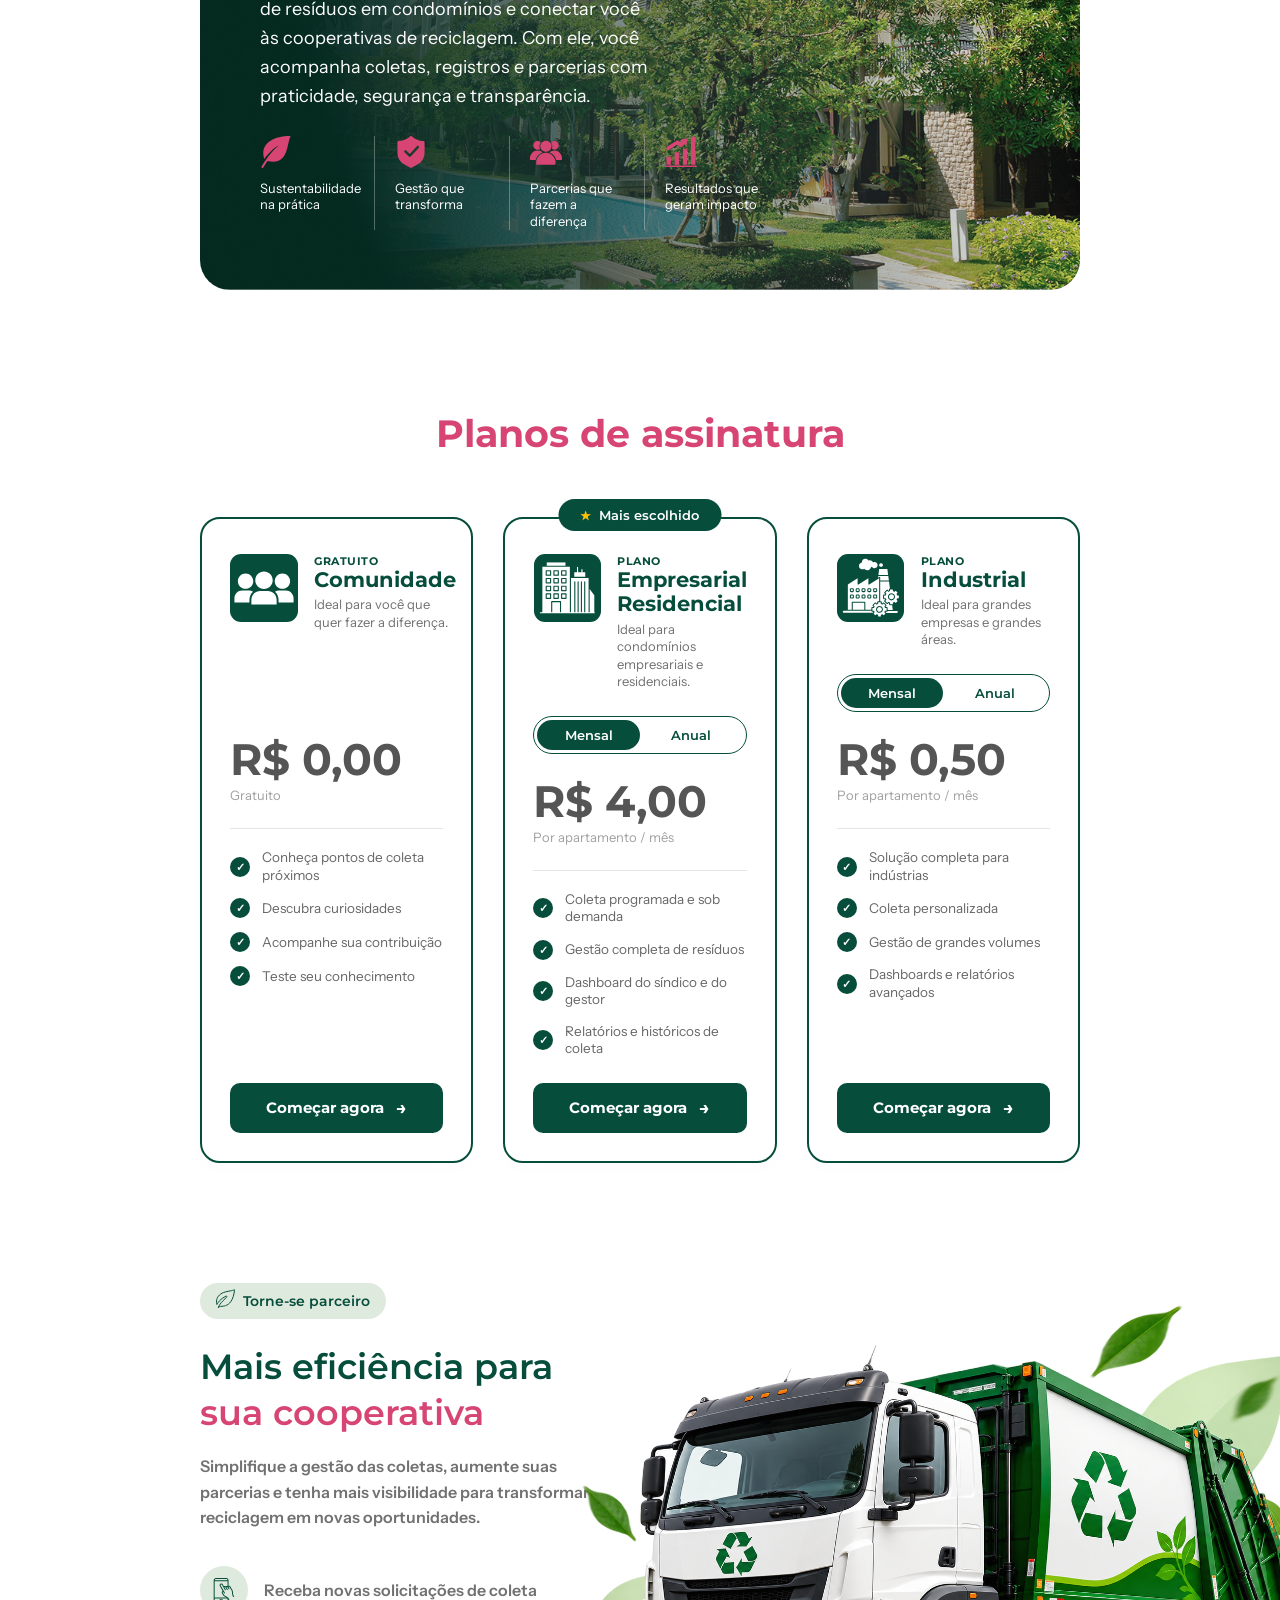
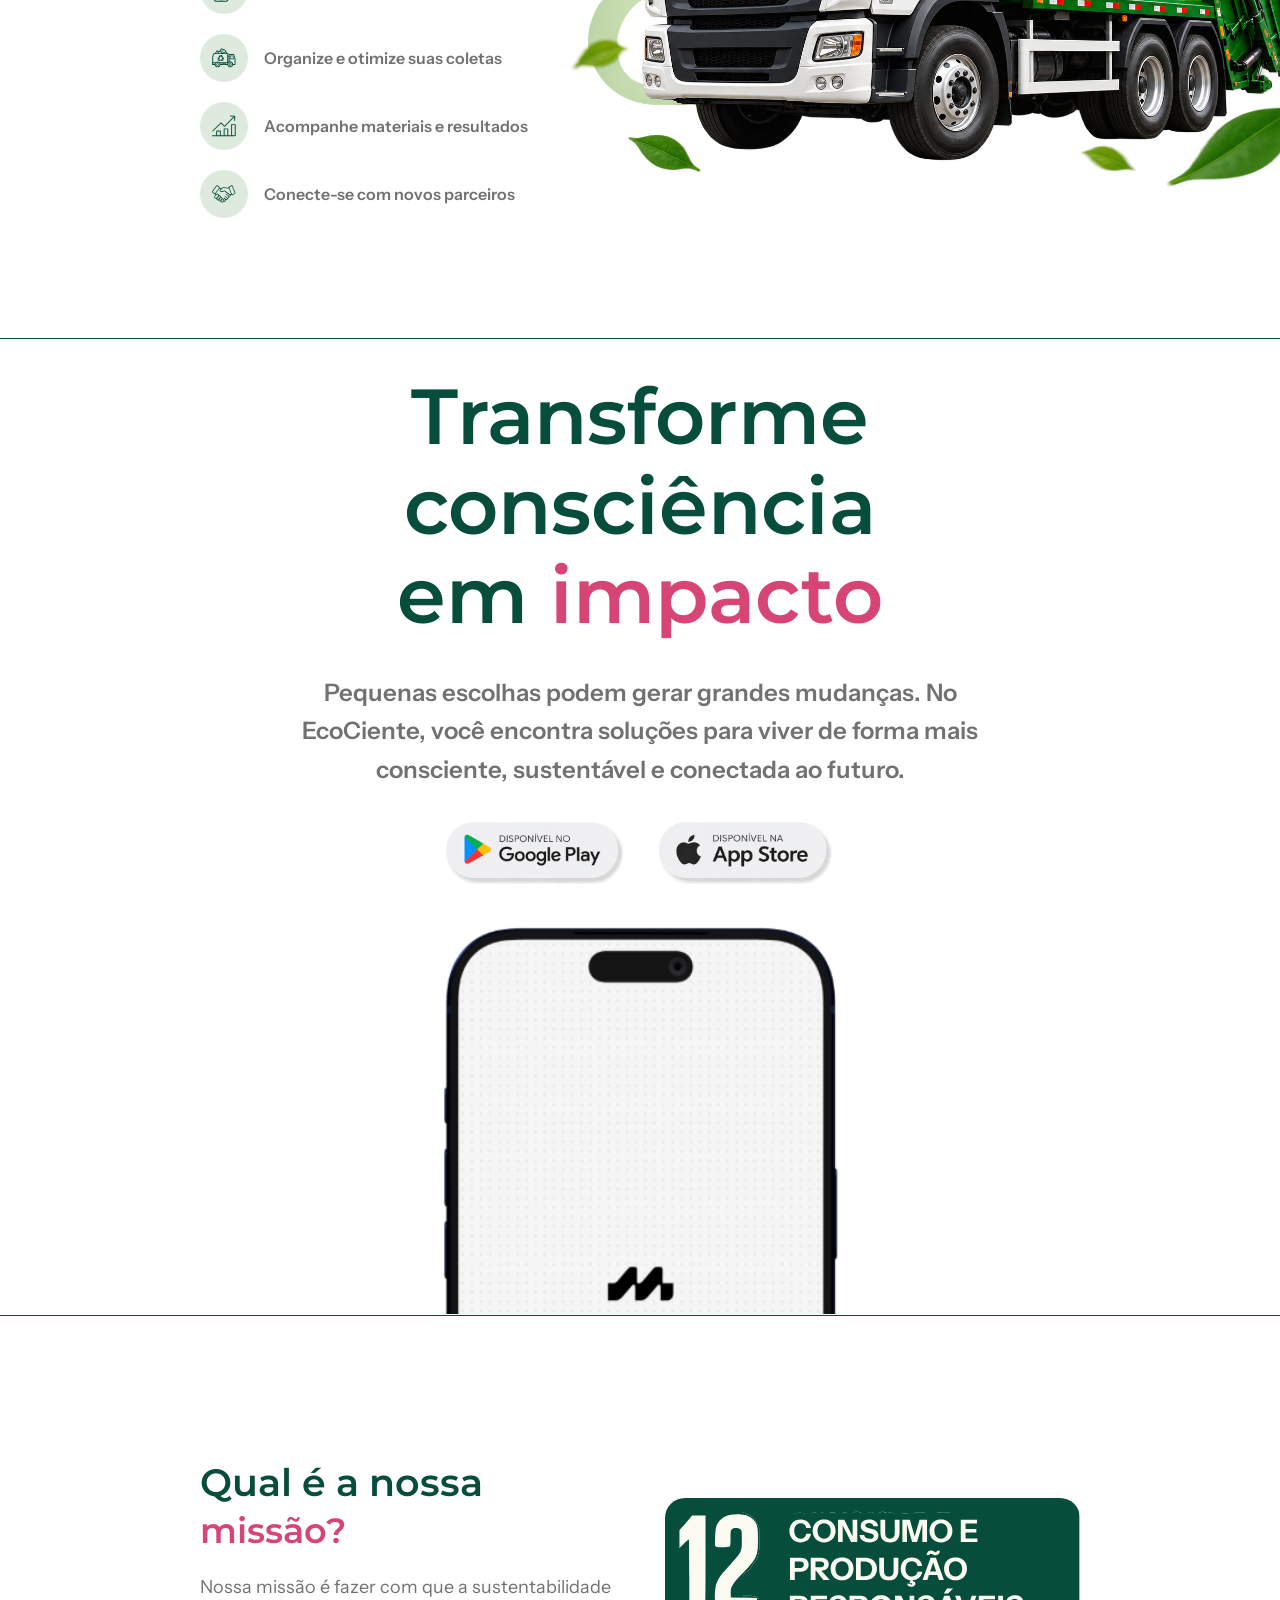
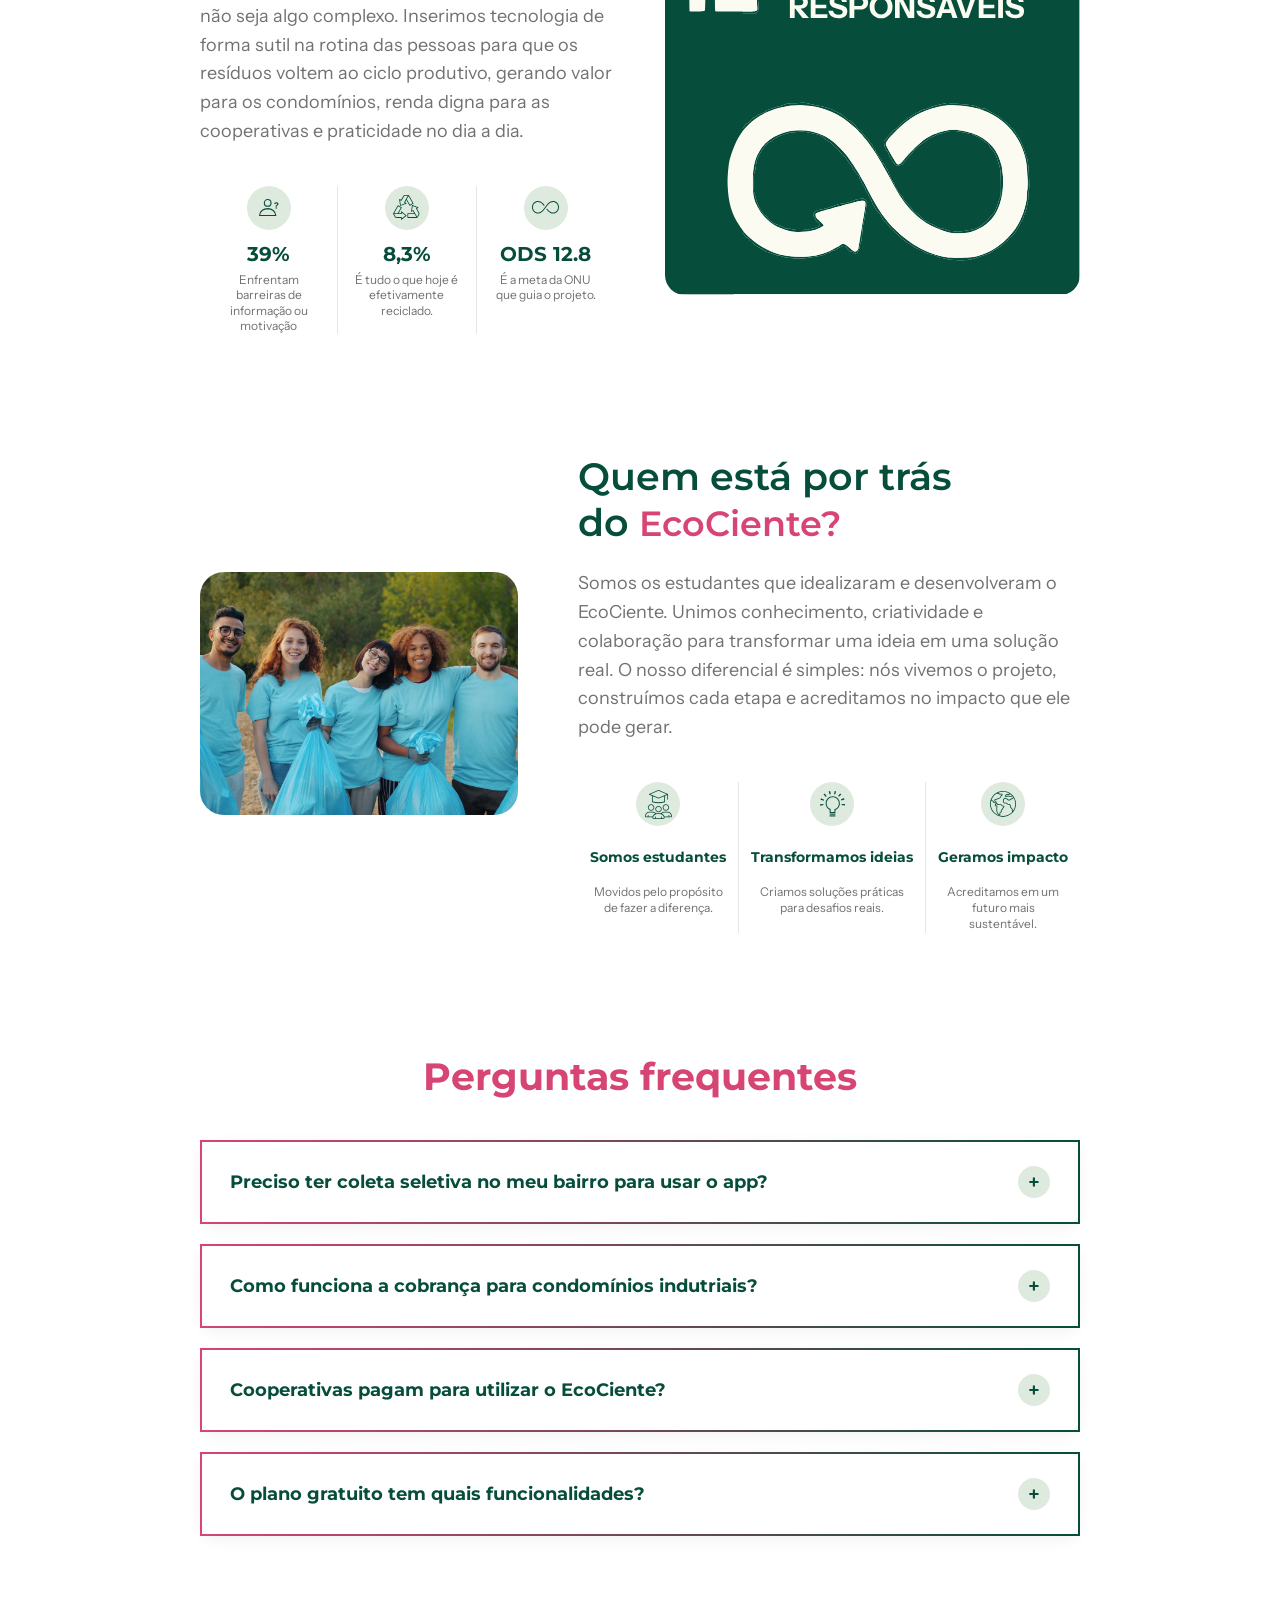
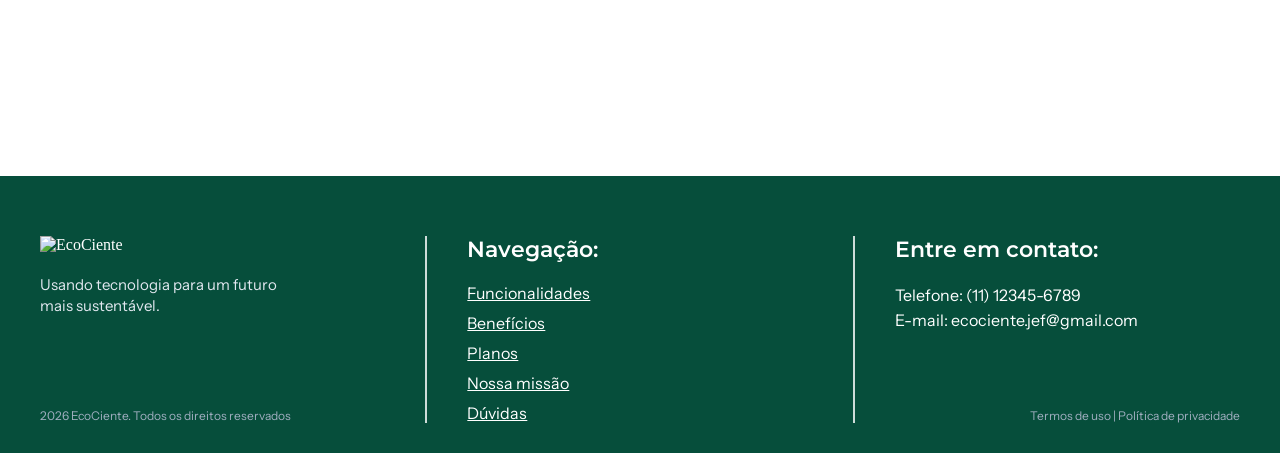
==== commit ea5a1b0f: "fix: Centraliza icones de beneficios e da sessão oferece nas telas mobile." ====
--- a/index.html
+++ b/index.html
@@ -28,7 +28,7 @@
                     <li><a href="#funcionalidades">Funcionalidades</a></li>
                     <li><a href="#beneficios">Benefícios</a></li>
                     <li><a href="#planos">Planos</a></li>
-                    <li><a href="#nossaMissao">Nossa Missão</a></li>
+                    <li><a href="#nossa-missao">Nossa Missão</a></li>
                     <li><a href="#duvidas">Dúvidas</a></li>
                 </ul>
             </nav>
@@ -55,27 +55,27 @@
         </section>
 
         <div class="container">
-            <h2 class="titulo-rosa titulo-secao">O EcoCiente oferece</h2>
+            <h2 class="titulo-secao">O EcoCiente oferece</h2>
             <div class="oferece">
                 <div class="card-oferece">
                     <div class="icone-oferece">
                         <img src="assets/icone-grafico.svg" alt="Icone Redução de Custos">
                     </div>
-                    <span class="titulo-verde titulo-card-oferece">Redução de Custos</span>
+                    <span class="titulo-card-oferece">Redução de Custos</span>
                     <p class="texto-oferece">Conectamos você a cooperativas parceiras, reduzindo custos com descarte e promovendo uma gestão mais sustentável e eficiente.</p>
                 </div>
                 <div class="card-oferece">
                     <div class="icone-oferece">
                         <img src="assets/icone-dinheiro.svg" alt="Icone valorização">
                     </div>
-                    <span class="titulo-verde titulo-card-oferece">Valorização do Imóvel</span>
+                    <span class="titulo-card-oferece">Valorização do Imóvel</span>
                     <p class="texto-oferece">Além de contribuir para o meio ambiente, práticas sustentáveis aumentam a percepção de qualidade e agregam valor ao imóvel.</p>
                 </div>
                 <div class="card-oferece">
                     <div class="icone-oferece">
                         <img src="assets/icone-arvore.svg" alt="Icone Gestão Ambiental">
                     </div>
-                    <span class="titulo-verde titulo-card-oferece">Gestão Ambiental</span>
+                    <span class="titulo-card-oferece">Gestão Ambiental</span>
                     <p class="texto-oferece">Facilitamos a gestão dos resíduos recicláveis e adote práticas alinhadas às normas ambientais, promovendo mais organização e sustentabilidade para o seu condomínio.</p>
                 </div>
             </div>
--- a/style.css
+++ b/style.css
@@ -210,7 +210,10 @@
 /* ---------- O EcoCiente oferece ---------- */
 
 .titulo-secao {
-    padding-bottom: 30px;
+    font-size: clamp(19px, 2.2vw, 25px);
+    color: #D64573;
+    font-family: 'Montserrat', 'Instrument Sans', sans-serif;
+    font-weight: 600;
 }
 
 .oferece {
@@ -237,6 +240,9 @@
 
 .titulo-card-oferece {
     font-size: clamp(19px, 2.2vw, 25px);
+    color: #064E3B;
+    font-family: 'Montserrat', 'Instrument Sans', sans-serif;
+    font-weight: 600;
 }
 
 .texto-oferece {
@@ -458,7 +464,7 @@
 .beneficios {
     max-width: 1200px;
     margin: 80px auto;
-    background: url('assets/imagemCasas.png') center/cover no-repeat;
+    background: url('assets/imagemCasas\ \(1\).png') center/cover no-repeat;
     border-radius: 30px;
     padding: 60px;
     color: #ffffff;
@@ -1424,6 +1430,10 @@
         max-width: 400px;
     }
 
+    .titulo-secao {
+        text-align: center;
+    }
+
     .oferece {
         max-width: 100%;
         grid-template-columns: 1fr;
@@ -1432,6 +1442,10 @@
 
     .card-oferece {
         padding: 0 0 25px;
+        display: flex;
+        flex-direction: column;
+        align-items: center;
+        text-align: center;
     }
 
     .card-oferece:not(:last-child) {
@@ -1441,6 +1455,10 @@
 
     .card-oferece:last-child {
         padding-bottom: 0;
+    }
+
+    .icone-oferece {
+        justify-content: center;
     }
 
     .texto-oferece {
@@ -1631,6 +1649,23 @@
         padding: 0;
     }
 
+    .titulo-secao {
+        text-align: center;
+    }
+
+    .texto-oferece {
+        text-align: center;
+    }
+
+    .icone-oferece {
+        justify-content: center;
+    }
+
+    .titulo-card-oferece {
+        display: block;
+        text-align: center;
+    }
+
     .logotipo-hero img {
         height: 28px;
         max-width: 100%;
@@ -1668,6 +1703,10 @@
 
     .card-oferece {
         padding-bottom: 25px;
+        display: flex;
+        flex-direction: column;
+        align-items: center;
+        text-align: center;
     }
 
     .card-oferece .titulo-verde {
@@ -2348,6 +2387,31 @@
         text-align: center;
         margin-top: 0;
     }
+
+    .texto-oferece {
+        text-align: center;
+    }
+
+    .icone-oferece {
+        justify-content: center;
+    }
+
+    .titulo-card-oferece {
+        display: block;
+        text-align: center;
+    }
+
+    .texto-beneficios {
+        text-align: center;
+    }
+
+    .grid-icones-beneficios {
+        align-items: center;
+    }
+
+    .item-icone-beneficio {
+        align-items: center;
+    }
 }
 
 @media (max-width: 420px) {
@@ -2380,4 +2444,29 @@
     .links-termos {
         font-size: 11px;
     }
+
+    .texto-oferece {
+        text-align: center;
+    }
+
+    .icone-oferece {
+        justify-content: center;
+    }
+
+    .titulo-card-oferece {
+        display: block;
+        text-align: center;
+    }
+
+        .texto-beneficios {
+        text-align: center;
+    }
+
+    .grid-icones-beneficios {
+        align-items: center;
+    }
+
+    .item-icone-beneficio {
+        align-items: center;
+    }
 }
